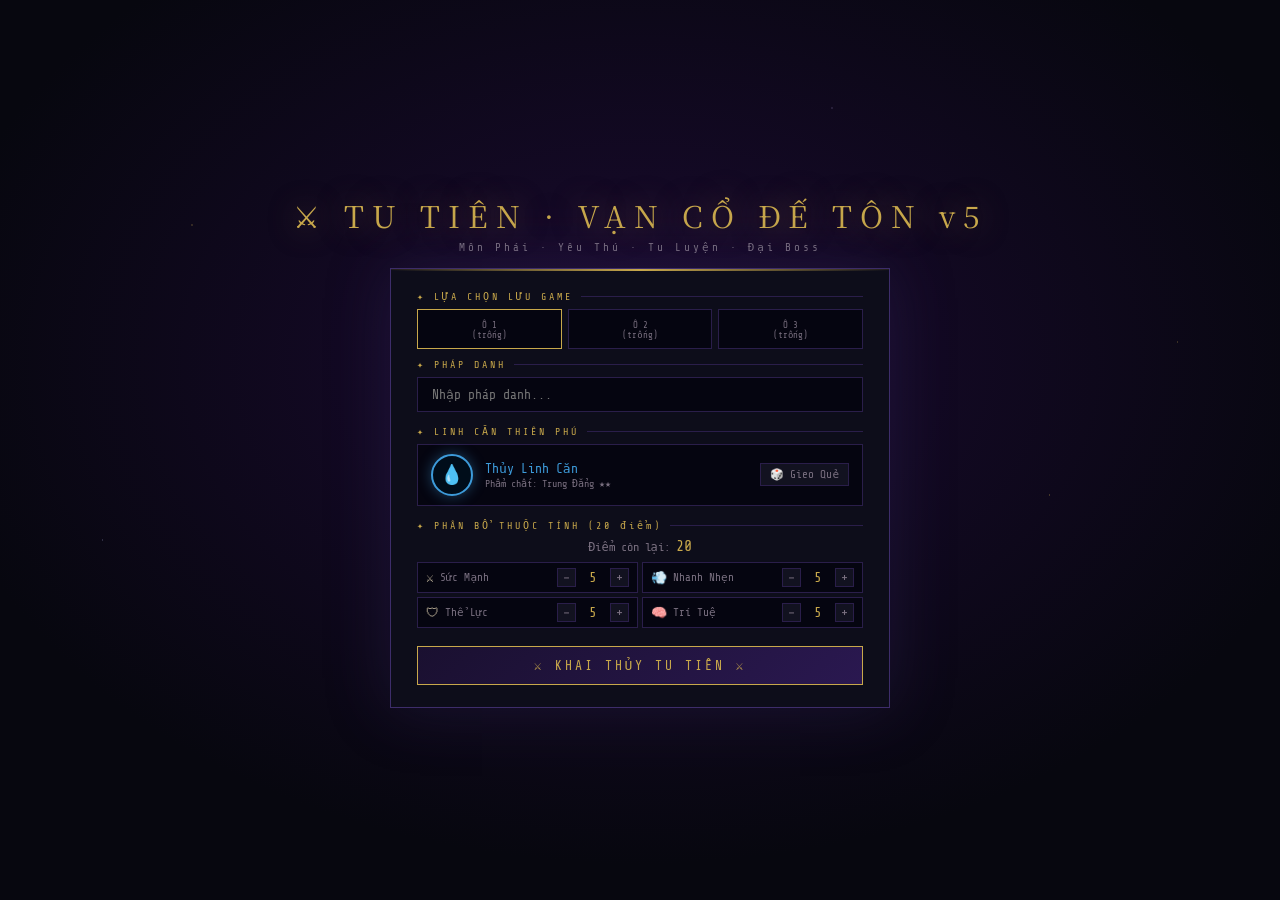
==== tu-tien-v5.html @ 5438e8f3 "base" ====
<!doctype html>
<html lang="vi">
  <head>
    <meta charset="UTF-8" />
    <meta name="viewport" content="width=device-width,initial-scale=1" />
    <title>Tu Tiên · Vạn Cổ Đế Tôn v5</title>
    <style>
      @import url("https://fonts.googleapis.com/css2?family=Noto+Serif+SC:wght@400;700&family=Share+Tech+Mono&display=swap");
      :root {
        --bg: #07070f;
        --panel: #0d0d1a;
        --panel2: #121220;
        --border: #2a1e4a;
        --border2: #3d2d6a;
        --gold: #c8a84b;
        --text: #c8bca0;
        --text2: #7a7080;
        --hp: #cc4444;
        --mp: #4466cc;
        --tu: #9944cc;
        --green: #44aa66;
        --red: #dd4444;
        --g0: #aaaaaa;
        --g1: #55cc55;
        --g2: #4499ff;
        --g3: #cc44ff;
        --g4: #ff8800;
        --g5: #ff3333;
      }
      * {
        margin: 0;
        padding: 0;
        box-sizing: border-box;
      }
      html,
      body {
        height: 100%;
        overflow: hidden;
      }
      body {
        background: var(--bg);
        color: var(--text);
        font-family: "Share Tech Mono", monospace;
        font-size: 12px;
        user-select: none;
      }

      /* ══ CREATE ═══════════════════════════════ */
      #screen-create {
        position: fixed;
        inset: 0;
        display: flex;
        flex-direction: column;
        align-items: center;
        justify-content: center;
        background: radial-gradient(
          ellipse 80% 80% at 50% 40%,
          #1a0a30 0%,
          #07070f 70%
        );
        z-index: 100;
      }
      .stars {
        position: absolute;
        inset: 0;
        pointer-events: none;
        background-image:
          radial-gradient(
            1px 1px at 15% 25%,
            rgba(200, 168, 75, 0.7) 0%,
            transparent 100%
          ),
          radial-gradient(
            1px 1px at 65% 12%,
            rgba(180, 160, 220, 0.5) 0%,
            transparent 100%
          ),
          radial-gradient(
            1px 1px at 82% 55%,
            rgba(200, 168, 75, 0.6) 0%,
            transparent 100%
          ),
          radial-gradient(
            1px 1px at 38% 78%,
            rgba(180, 160, 220, 0.4) 0%,
            transparent 100%
          ),
          radial-gradient(
            1px 1px at 92% 38%,
            rgba(200, 168, 75, 0.5) 0%,
            transparent 100%
          ),
          radial-gradient(
            1px 1px at 8% 60%,
            rgba(200, 200, 255, 0.4) 0%,
            transparent 100%
          );
      }
      .title-main {
        font-size: 30px;
        letter-spacing: 8px;
        color: var(--gold);
        font-family: "Noto Serif SC", serif;
        text-shadow: 0 0 30px rgba(200, 168, 75, 0.5);
        text-align: center;
        margin-bottom: 4px;
      }
      .title-sub {
        font-size: 11px;
        color: var(--text2);
        letter-spacing: 3px;
        text-align: center;
      }
      .card {
        background: var(--panel);
        border: 1px solid var(--border2);
        padding: 22px 26px;
        margin-top: 18px;
        box-shadow:
          0 0 60px rgba(61, 45, 106, 0.3),
          inset 0 1px 0 rgba(200, 168, 75, 0.1);
        position: relative;
      }
      .card::before {
        content: "";
        position: absolute;
        top: 0;
        left: 0;
        right: 0;
        height: 2px;
        background: linear-gradient(
          90deg,
          transparent,
          var(--gold),
          transparent
        );
      }
      .sec-title {
        font-size: 10px;
        letter-spacing: 3px;
        color: var(--gold);
        margin-bottom: 7px;
        display: flex;
        align-items: center;
        gap: 8px;
      }
      .sec-title::after {
        content: "";
        flex: 1;
        height: 1px;
        background: var(--border);
      }
      .field-group {
        margin-bottom: 14px;
      }
      .inp {
        width: 100%;
        background: #050510;
        border: 1px solid var(--border);
        color: var(--text);
        padding: 9px 14px;
        font-family: "Share Tech Mono", monospace;
        font-size: 13px;
        outline: none;
      }
      .inp:focus {
        border-color: var(--gold);
      }
      .spirit-box {
        display: flex;
        align-items: center;
        gap: 12px;
        background: #050510;
        border: 1px solid var(--border);
        padding: 9px 13px;
      }
      #spirit-orb {
        width: 42px;
        height: 42px;
        border-radius: 50%;
        display: flex;
        align-items: center;
        justify-content: center;
        font-size: 19px;
        border: 2px solid rgba(255, 255, 255, 0.2);
        flex-shrink: 0;
        transition: all 0.3s;
      }
      .spirit-info {
        flex: 1;
      }
      #spirit-name {
        font-size: 13px;
        color: var(--gold);
      }
      #spirit-grade {
        font-size: 10px;
        color: var(--text2);
        margin-top: 2px;
      }
      .reroll-btn {
        background: var(--panel2);
        border: 1px solid var(--border);
        color: var(--text2);
        font-family: inherit;
        font-size: 11px;
        padding: 4px 9px;
        cursor: pointer;
      }
      .reroll-btn:hover {
        border-color: var(--gold);
        color: var(--gold);
      }
      .pts-disp {
        text-align: center;
        font-size: 12px;
        color: var(--text2);
        margin-bottom: 7px;
      }
      .pts-disp em {
        color: var(--gold);
        font-size: 15px;
        font-style: normal;
      }
      .stat-grid2 {
        display: grid;
        grid-template-columns: 1fr 1fr;
        gap: 4px;
      }
      .stat-row {
        display: flex;
        align-items: center;
        gap: 6px;
        background: #050510;
        border: 1px solid var(--border);
        padding: 5px 8px;
      }
      .stat-icon {
        font-size: 13px;
      }
      .stat-lbl {
        flex: 1;
        font-size: 11px;
        color: var(--text2);
      }
      .adj-btn {
        width: 19px;
        height: 19px;
        background: var(--panel2);
        border: 1px solid var(--border);
        color: var(--text2);
        cursor: pointer;
        font-size: 13px;
        line-height: 17px;
        text-align: center;
      }
      .adj-btn:hover {
        border-color: var(--gold);
        color: var(--gold);
      }
      .stat-num {
        font-size: 14px;
        color: var(--gold);
        width: 22px;
        text-align: center;
      }
      .big-btn {
        width: 100%;
        padding: 11px;
        background: linear-gradient(135deg, #1a1030, #2a1850);
        border: 1px solid var(--gold);
        color: var(--gold);
        font-family: "Share Tech Mono", monospace;
        font-size: 13px;
        letter-spacing: 3px;
        cursor: pointer;
        margin-top: 4px;
      }
      .big-btn:hover {
        background: linear-gradient(135deg, #2a1850, #3a2860);
        box-shadow: 0 0 20px rgba(200, 168, 75, 0.3);
      }
      .save-slots {
        display: flex;
        gap: 6px;
        margin-bottom: 10px;
      }
      .save-slot {
        flex: 1;
        padding: 8px 4px;
        background: #050510;
        border: 1px solid var(--border);
        cursor: pointer;
        text-align: center;
        font-size: 10px;
      }
      .save-slot:hover {
        border-color: var(--border2);
      }
      .save-slot.has-save {
        border-color: #334433;
        color: var(--text);
      }
      .save-slot .ss-name {
        color: var(--gold);
        font-size: 11px;
      }
      .save-slot .ss-info {
        color: var(--text2);
        font-size: 9px;
        margin-top: 2px;
      }
      .load-btn {
        width: 100%;
        padding: 8px;
        background: var(--panel2);
        border: 1px solid var(--border2);
        color: var(--gold);
        font-family: "Share Tech Mono", monospace;
        font-size: 11px;
        cursor: pointer;
        margin-bottom: 8px;
      }
      .load-btn:hover {
        border-color: var(--gold);
      }

      /* ══ GAME LAYOUT ════════════════════════════════════ */
      #screen-game {
        display: none;
        width: 100vw;
        height: 100vh;
        grid-template-columns: 192px 1fr 196px;
        grid-template-rows: 1fr 50px 108px;
      }
      .gpanel {
        background: var(--panel);
        border: 1px solid var(--border);
        overflow: hidden;
        display: flex;
        flex-direction: column;
      }
      .phead {
        padding: 4px 9px;
        font-size: 10px;
        letter-spacing: 2px;
        color: var(--gold);
        border-bottom: 1px solid var(--border);
        background: linear-gradient(90deg, rgba(61, 45, 106, 0.5), transparent);
        flex-shrink: 0;
        display: flex;
        align-items: center;
        justify-content: space-between;
      }
      .phead-tabs {
        display: flex;
        gap: 0;
      }
      .ptab {
        font-size: 9px;
        padding: 2px 7px;
        cursor: pointer;
        color: var(--text2);
        border: 1px solid transparent;
      }
      .ptab.active {
        color: var(--gold);
        border-color: var(--border);
      }
      .pbody {
        padding: 6px 8px;
        overflow-y: auto;
        flex: 1;
      }
      .pbody::-webkit-scrollbar {
        width: 3px;
      }
      .pbody::-webkit-scrollbar-thumb {
        background: var(--border2);
      }
      #panel-left {
        grid-column: 1;
        grid-row: 1;
      }
      #canvas-area {
        grid-column: 2;
        grid-row: 1;
        position: relative;
        overflow: hidden;
        background: #0a0a0f;
      }
      #game-canvas {
        display: block;
        image-rendering: pixelated;
      }
      #panel-right {
        grid-column: 3;
        grid-row: 1;
      }
      #skill-bar {
        grid-column: 1/4;
        grid-row: 2;
        display: flex;
        align-items: center;
        gap: 5px;
        padding: 5px 10px;
        background: #0a0a16;
        border-top: 1px solid var(--border);
        border-bottom: 1px solid var(--border);
      }
      #panel-bottom {
        grid-column: 1/4;
        grid-row: 3;
        display: flex;
        background: var(--panel);
        border-top: 1px solid var(--border);
      }

      /* Left Panel tabs */
      .cname {
        font-size: 13px;
        color: var(--gold);
        letter-spacing: 1px;
        white-space: nowrap;
        overflow: hidden;
        text-overflow: ellipsis;
        text-align: center;
        padding: 4px 4px 2px;
      }
      .cspirit {
        font-size: 10px;
        margin-top: 1px;
        text-align: center;
      }
      .realm-box {
        background: #050510;
        border: 1px solid var(--border);
        text-align: center;
        padding: 5px 4px;
        margin-bottom: 4px;
      }
      .realm-box .rname {
        font-size: 14px;
        color: var(--gold);
      }
      .realm-box .rstage {
        font-size: 10px;
        color: var(--text2);
        margin-top: 1px;
      }
      .cp-box {
        text-align: center;
        font-size: 10px;
        color: #c06030;
        margin-bottom: 4px;
      }
      .cp-box .cpval {
        font-size: 16px;
        color: #ff8040;
      }
      .bar-group {
        margin-bottom: 4px;
      }
      .bar-lbl {
        display: flex;
        justify-content: space-between;
        font-size: 9px;
        margin-bottom: 2px;
      }
      .bar-track {
        height: 6px;
        background: #050510;
        border: 1px solid var(--border);
        overflow: hidden;
      }
      .bar-fill {
        height: 100%;
        transition: width 0.25s;
      }
      .bar-hp {
        background: linear-gradient(90deg, #801818, #cc4444);
      }
      .bar-mp {
        background: linear-gradient(90deg, #182080, #4466cc);
      }
      .bar-tu {
        background: linear-gradient(90deg, #401860, #9944cc);
      }
      .xu-line {
        text-align: center;
        font-size: 12px;
        color: var(--gold);
        padding: 3px;
        border: 1px solid var(--border);
        background: #050510;
        margin-top: 4px;
      }

      /* ── Pet display ── */
      .pet-box {
        background: #050510;
        border: 1px solid var(--border);
        padding: 7px 8px;
        margin-top: 6px;
      }
      .pet-box-empty {
        color: var(--text2);
        font-size: 10px;
        text-align: center;
        padding: 8px 0;
      }
      .pet-row {
        display: flex;
        align-items: center;
        gap: 8px;
      }
      .pet-em {
        font-size: 22px;
        filter: drop-shadow(0 0 5px currentColor);
      }
      .pet-info {
        flex: 1;
      }
      .pet-name {
        font-size: 11px;
        color: var(--gold);
      }
      .pet-lvl {
        font-size: 9px;
        color: var(--text2);
      }
      .pet-bar {
        height: 4px;
        background: #111;
        border: 1px solid var(--border);
        margin-top: 3px;
      }
      .pet-bar-fill {
        height: 100%;
        background: linear-gradient(90deg, #1a5a1a, #44aa44);
      }

      /* ── Meditation toggle ── */
      .meditate-btn {
        width: 100%;
        margin-top: 5px;
        padding: 5px;
        background: var(--panel2);
        border: 1px solid var(--border);
        color: var(--text2);
        font-family: inherit;
        font-size: 10px;
        cursor: pointer;
        text-align: center;
      }
      .meditate-btn.active {
        border-color: #aa50ee;
        color: #cc88ff;
        box-shadow: 0 0 8px rgba(170, 80, 238, 0.3);
      }
      .meditate-aura {
        position: absolute;
        inset: 0;
        pointer-events: none;
        border-radius: 50%;
        box-shadow: inset 0 0 30px rgba(170, 80, 238, 0.15);
        animation: auraPulse 2s ease-in-out infinite;
      }
      @keyframes auraPulse {
        0%,
        100% {
          opacity: 0.4;
        }
        50% {
          opacity: 1;
        }
      }

      /* Right panel */
      .stat-line {
        display: flex;
        justify-content: space-between;
        align-items: center;
        padding: 2px 0;
        border-bottom: 1px solid rgba(42, 30, 74, 0.4);
        font-size: 10px;
      }
      .stat-line .sv {
        color: var(--gold);
      }
      .stat-line .slbl {
        color: var(--text2);
      }
      .equip-grid {
        display: grid;
        grid-template-columns: repeat(3, 1fr);
        gap: 3px;
        margin-top: 3px;
      }
      .esl {
        background: #050510;
        border: 1px solid var(--border);
        height: 40px;
        display: flex;
        flex-direction: column;
        align-items: center;
        justify-content: center;
        font-size: 8px;
        color: var(--text2);
        cursor: pointer;
        text-align: center;
        line-height: 1.2;
        padding: 2px;
        position: relative;
        overflow: hidden;
      }
      .esl .eicon {
        font-size: 14px;
        line-height: 1;
        margin-bottom: 1px;
      }
      .esl .eslvl {
        position: absolute;
        bottom: 1px;
        right: 2px;
        font-size: 8px;
      }
      .esl:hover {
        border-color: var(--border2);
      }
      .esl.g0 {
        border-color: #555;
      }
      .esl.g1 {
        border-color: #2a662a;
      }
      .esl.g2 {
        border-color: #224488;
      }
      .esl.g3 {
        border-color: #662288;
      }
      .esl.g4 {
        border-color: #884400;
      }
      .esl.g5 {
        border-color: #882222;
      }

      /* ── Sect panel ── */
      .sect-box {
        background: #050510;
        border: 1px solid var(--border);
        padding: 7px 8px;
        margin-top: 6px;
      }
      .sect-name {
        font-size: 12px;
        color: var(--gold);
        margin-bottom: 2px;
      }
      .sect-rank {
        font-size: 9px;
        color: var(--text2);
      }
      .sect-no {
        color: var(--text2);
        font-size: 10px;
        text-align: center;
        padding: 6px 0;
      }
      .sect-btn {
        width: 100%;
        padding: 4px;
        background: var(--panel2);
        border: 1px solid var(--border);
        color: var(--text2);
        font-family: inherit;
        font-size: 10px;
        cursor: pointer;
        margin-top: 4px;
      }
      .sect-btn:hover {
        border-color: var(--gold);
        color: var(--gold);
      }

      /* ── Skill bar ── */
      .skill-label {
        font-size: 9px;
        color: var(--text2);
        letter-spacing: 1px;
        flex-shrink: 0;
      }
      .skill-slot {
        width: 40px;
        height: 40px;
        background: #050510;
        border: 1px solid var(--border);
        display: flex;
        flex-direction: column;
        align-items: center;
        justify-content: center;
        cursor: pointer;
        position: relative;
        overflow: hidden;
      }
      .skill-slot:hover {
        border-color: var(--border2);
      }
      .skill-slot.ready {
        border-color: #2a4a2a;
      }
      .skill-slot.active-sk {
        border-color: var(--gold);
        box-shadow: 0 0 8px rgba(200, 168, 75, 0.4);
      }
      .skill-slot .sk-em {
        font-size: 17px;
        line-height: 1;
      }
      .skill-slot .sk-key {
        position: absolute;
        top: 1px;
        left: 2px;
        font-size: 8px;
        color: var(--text2);
      }
      .skill-slot .sk-name {
        font-size: 7px;
        color: var(--text2);
        line-height: 1.2;
        text-align: center;
      }
      .skill-slot .sk-lvl {
        position: absolute;
        top: 1px;
        right: 2px;
        font-size: 8px;
        color: var(--gold);
      }
      .sk-cdlay {
        position: absolute;
        inset: 0;
        background: rgba(0, 0, 0, 0.72);
        display: none;
        align-items: center;
        justify-content: center;
        font-size: 11px;
        color: #ffaa44;
      }
      .skill-slot.on-cd .sk-cdlay {
        display: flex;
      }
      .sk-bar {
        position: absolute;
        bottom: 0;
        left: 0;
        height: 3px;
        background: var(--gold);
        transition: width 0.1s;
      }
      .skill-sep {
        width: 1px;
        height: 36px;
        background: var(--border);
        margin: 0 3px;
      }
      .qbtn {
        padding: 4px 9px;
        background: var(--panel2);
        border: 1px solid var(--border);
        color: var(--text2);
        font-family: inherit;
        font-size: 10px;
        cursor: pointer;
        white-space: nowrap;
      }
      .qbtn:hover {
        border-color: var(--border2);
        color: var(--text);
      }
      .qbtn.active {
        border-color: var(--green);
        color: #80ee80;
      }

      /* Bottom */
      #log-wrap {
        flex: 1;
        display: flex;
        flex-direction: column;
        border-right: 1px solid var(--border);
        min-width: 0;
      }
      #log-area {
        flex: 1;
        overflow-y: auto;
        padding: 3px 9px;
        font-size: 10px;
        line-height: 1.55;
      }
      #log-area::-webkit-scrollbar {
        width: 4px;
      }
      #log-area::-webkit-scrollbar-thumb {
        background: var(--border2);
      }
      .lc {
        color: var(--text2);
      }
      .lc-combat {
        color: #e07070;
      }
      .lc-loot {
        color: #c8a84b;
      }
      .lc-system {
        color: #7090e0;
      }
      .lc-level {
        color: #80e080;
      }
      .lc-skill {
        color: #cc88ff;
      }
      .lc-crit {
        color: #ffdd44;
      }
      .lc-sect {
        color: #c080ff;
      }
      .lc-pet {
        color: #80ffcc;
      }
      #inv-wrap {
        width: 256px;
        flex-shrink: 0;
        display: flex;
        flex-direction: column;
        border-right: 1px solid var(--border);
      }
      #inv-grid {
        flex: 1;
        display: grid;
        grid-template-columns: repeat(8, 1fr);
        gap: 2px;
        padding: 4px;
        align-content: start;
        overflow-y: auto;
      }
      .isl {
        background: #050510;
        border: 1px solid var(--border);
        height: 27px;
        display: flex;
        align-items: center;
        justify-content: center;
        font-size: 13px;
        cursor: pointer;
        position: relative;
      }
      .isl:hover {
        border-color: var(--border2);
      }
      .isl .icnt {
        position: absolute;
        bottom: 0;
        right: 1px;
        font-size: 8px;
        color: var(--gold);
        line-height: 1;
      }
      .isl .ilvl {
        position: absolute;
        top: 0;
        left: 1px;
        font-size: 8px;
        line-height: 1;
        color: #ff8800;
      }
      .isl.g0 {
        border-color: #444;
      }
      .isl.g1 {
        border-color: #2a662a;
      }
      .isl.g2 {
        border-color: #224488;
      }
      .isl.g3 {
        border-color: #662288;
      }
      .isl.g4 {
        border-color: #884400;
      }
      .isl.g5 {
        border-color: #882222;
      }
      #quest-wrap {
        width: 184px;
        flex-shrink: 0;
        display: flex;
        flex-direction: column;
      }
      #quest-list {
        flex: 1;
        overflow-y: auto;
        padding: 4px 5px;
      }
      .quest-item {
        background: #050510;
        border: 1px solid var(--border);
        padding: 4px 6px;
        margin-bottom: 4px;
      }
      .quest-name {
        font-size: 10px;
        color: var(--gold);
        margin-bottom: 1px;
      }
      .quest-desc {
        font-size: 9px;
        color: var(--text2);
        margin-bottom: 2px;
      }
      .quest-prog {
        height: 4px;
        background: #111;
        border: 1px solid var(--border);
      }
      .quest-bar {
        height: 100%;
        background: linear-gradient(90deg, #1a4a1a, #44aa44);
        transition: width 0.3s;
      }
      .quest-reward {
        font-size: 9px;
        color: #c8a84b;
        margin-top: 2px;
      }
      .quest-claim-btn {
        font-size: 9px;
        padding: 2px 6px;
        background: #1a3a1a;
        border: 1px solid #2a5a2a;
        color: #80ee80;
        cursor: pointer;
        margin-top: 2px;
      }
      .quest-claim-btn:hover {
        border-color: #44aa44;
      }
      .quest-done {
        background: rgba(40, 80, 40, 0.15);
      }

      /* ── Minimap ── */
      #minimap {
        position: absolute;
        bottom: 8px;
        right: 8px;
        border: 1px solid var(--border2);
        background: rgba(7, 7, 15, 0.85);
        pointer-events: none;
        z-index: 5;
      }
      #minimap canvas {
        display: block;
      }
      #minimap-label {
        text-align: center;
        font-size: 8px;
        color: var(--text2);
        padding: 2px 0;
        letter-spacing: 1px;
      }

      /* ── Map overlay ── */
      #map-name-overlay {
        position: absolute;
        top: 8px;
        left: 50%;
        transform: translateX(-50%);
        background: rgba(7, 7, 15, 0.85);
        border: 1px solid var(--border2);
        padding: 5px 18px;
        color: var(--gold);
        font-size: 12px;
        letter-spacing: 2px;
        pointer-events: none;
        opacity: 0;
        transition: opacity 0.5s;
        z-index: 10;
      }
      #map-name-overlay.show {
        opacity: 1;
      }

      /* ── Modals ── */
      .modal-overlay {
        display: none;
        position: fixed;
        inset: 0;
        background: rgba(0, 0, 0, 0.8);
        z-index: 200;
        align-items: center;
        justify-content: center;
      }
      .modal-overlay.open {
        display: flex;
      }
      .modal-box {
        background: var(--panel);
        border: 1px solid var(--border2);
        display: flex;
        flex-direction: column;
        max-height: 85vh;
        overflow: hidden;
        position: relative;
        min-width: 340px;
      }
      .modal-box::before {
        content: "";
        position: absolute;
        top: 0;
        left: 0;
        right: 0;
        height: 2px;
        background: linear-gradient(
          90deg,
          transparent,
          var(--gold),
          transparent
        );
      }
      .modal-header {
        padding: 8px 14px;
        border-bottom: 1px solid var(--border);
        display: flex;
        align-items: center;
        justify-content: space-between;
        background: linear-gradient(90deg, rgba(61, 45, 106, 0.4), transparent);
      }
      .modal-title {
        color: var(--gold);
        font-size: 13px;
        letter-spacing: 1px;
      }
      .modal-close {
        background: none;
        border: 1px solid var(--border);
        color: var(--text2);
        cursor: pointer;
        padding: 2px 8px;
        font-family: inherit;
        font-size: 12px;
      }
      .modal-close:hover {
        border-color: var(--red);
        color: var(--red);
      }
      .modal-body {
        padding: 12px 14px;
        overflow-y: auto;
        flex: 1;
      }
      .modal-body::-webkit-scrollbar {
        width: 3px;
      }
      .modal-body::-webkit-scrollbar-thumb {
        background: var(--border2);
      }
      .shop-cols {
        display: flex;
        height: 280px;
      }
      .shop-col {
        flex: 1;
        overflow-y: auto;
        padding: 7px;
      }
      .shop-col + .shop-col {
        border-left: 1px solid var(--border);
      }
      .shop-col::-webkit-scrollbar {
        width: 3px;
      }
      .shop-col-h {
        font-size: 10px;
        letter-spacing: 2px;
        color: var(--gold);
        margin-bottom: 6px;
      }
      .shop-item {
        display: flex;
        align-items: center;
        gap: 7px;
        padding: 5px 7px;
        border: 1px solid var(--border);
        margin-bottom: 4px;
        background: #050510;
      }
      .si-em {
        font-size: 16px;
        flex-shrink: 0;
      }
      .si-info {
        flex: 1;
      }
      .si-name {
        font-size: 11px;
      }
      .si-desc {
        font-size: 9px;
        color: var(--text2);
      }
      .si-price {
        font-size: 11px;
        color: var(--gold);
        white-space: nowrap;
      }
      .mini-btn {
        background: var(--panel2);
        border: 1px solid var(--border);
        color: var(--text2);
        cursor: pointer;
        font-family: inherit;
        font-size: 10px;
        padding: 2px 7px;
        white-space: nowrap;
      }
      .mini-btn:hover {
        border-color: var(--green);
        color: var(--green);
      }
      .mini-btn.sell:hover {
        border-color: var(--gold);
        color: var(--gold);
      }

      /* Sect modal */
      .sect-member-row {
        display: flex;
        justify-content: space-between;
        padding: 4px 0;
        border-bottom: 1px solid rgba(42, 30, 74, 0.3);
        font-size: 10px;
      }
      .sect-member-row .sm-name {
        color: var(--text);
      }
      .sect-member-row .sm-realm {
        color: var(--gold);
      }
      .sect-info-line {
        font-size: 11px;
        color: var(--text2);
        margin-bottom: 6px;
        line-height: 1.7;
      }
      .sect-info-line em {
        color: var(--gold);
      }
      .sect-buff-row {
        display: flex;
        align-items: center;
        gap: 6px;
        padding: 4px 0;
        border-bottom: 1px solid rgba(42, 30, 74, 0.3);
        font-size: 10px;
      }
      .sect-buff-active {
        color: #80ffcc;
      }

      /* Pet modal */
      .pet-card {
        background: #050510;
        border: 1px solid var(--border2);
        padding: 10px;
        margin-bottom: 10px;
        display: flex;
        align-items: center;
        gap: 12px;
        cursor: pointer;
      }
      .pet-card:hover {
        border-color: var(--border2);
      }
      .pet-card.owned {
        border-color: #334433;
      }
      .pet-card .pc-em {
        font-size: 28px;
      }
      .pet-card .pc-info {
        flex: 1;
      }
      .pet-card .pc-name {
        font-size: 12px;
        color: var(--gold);
      }
      .pet-card .pc-desc {
        font-size: 9px;
        color: var(--text2);
        margin-top: 2px;
      }
      .pet-card .pc-stat {
        font-size: 10px;
        color: #80e0cc;
        margin-top: 3px;
      }
      .pet-skill-tag {
        display: inline-block;
        background: #1a1a30;
        border: 1px solid var(--border);
        padding: 1px 6px;
        font-size: 9px;
        margin-top: 3px;
        color: #cc88ff;
      }

      /* Skill upgrade modal */
      .skill-up-card {
        background: #050510;
        border: 1px solid var(--border);
        padding: 8px;
        margin-bottom: 6px;
      }
      .skill-up-name {
        font-size: 12px;
        color: var(--gold);
        margin-bottom: 3px;
      }
      .skill-up-stat {
        font-size: 10px;
        color: var(--text2);
        line-height: 1.7;
      }
      .skill-up-stat em {
        color: var(--gold);
      }
      .skill-lv-bar {
        display: flex;
        gap: 2px;
        margin: 4px 0;
      }
      .skill-lv-pip {
        width: 14px;
        height: 6px;
        background: #111;
        border: 1px solid var(--border);
      }
      .skill-lv-pip.filled {
        background: linear-gradient(90deg, #2a1060, #9944cc);
      }
      .skill-up-cost {
        font-size: 10px;
        color: var(--text2);
        margin-top: 3px;
      }

      /* Item detail */
      .item-detail-box {
        display: grid;
        grid-template-columns: 56px 1fr;
        gap: 10px;
        margin-bottom: 10px;
      }
      .item-big-em {
        width: 56px;
        height: 56px;
        background: #050510;
        border: 2px solid var(--border2);
        display: flex;
        align-items: center;
        justify-content: center;
        font-size: 28px;
      }
      .detail-actions {
        display: flex;
        gap: 5px;
        flex-wrap: wrap;
      }
      .detail-btn {
        padding: 5px 11px;
        background: var(--panel2);
        border: 1px solid var(--border);
        color: var(--text2);
        cursor: pointer;
        font-family: inherit;
        font-size: 11px;
      }
      .detail-btn:hover {
        border-color: var(--gold);
        color: var(--gold);
      }
      .detail-btn.primary {
        border-color: var(--gold);
        color: var(--gold);
      }
      .detail-btn.danger:hover {
        border-color: var(--red);
        color: var(--red);
      }

      /* Forge */
      .forge-cost {
        font-size: 11px;
        color: var(--text2);
        margin-bottom: 10px;
        line-height: 1.8;
      }
      .forge-cost em {
        color: var(--gold);
      }
      .enhance-grid {
        display: flex;
        gap: 3px;
        flex-wrap: wrap;
        margin-bottom: 8px;
      }
      .enhance-lvl {
        width: 24px;
        height: 24px;
        background: #050510;
        border: 1px solid var(--border);
        font-size: 9px;
        display: flex;
        align-items: center;
        justify-content: center;
        color: var(--text2);
      }
      .enhance-lvl.done {
        border-color: var(--gold);
        color: var(--gold);
      }
      .enhance-lvl.current {
        border-color: #ff8800;
        color: #ff8800;
      }

      /* Tooltip */
      #tip {
        position: fixed;
        background: var(--panel2);
        border: 1px solid var(--border2);
        padding: 7px 11px;
        font-size: 11px;
        pointer-events: none;
        z-index: 999;
        display: none;
        max-width: 195px;
        line-height: 1.7;
      }
      #tip .tip-name {
        font-size: 12px;
        margin-bottom: 3px;
      }
      #tip .tip-type {
        font-size: 10px;
        color: var(--text2);
      }
      #tip .tip-stat {
        color: var(--gold);
      }
      #tip .tip-bonus {
        color: #80e0ff;
      }

      /* Damage floats */
      .dmg-float {
        position: fixed;
        pointer-events: none;
        font-weight: bold;
        animation: floatUp 0.9s ease-out forwards;
        z-index: 60;
        text-shadow: 0 1px 3px #000;
      }
      .crit {
        font-size: 16px;
      }
      .normal {
        font-size: 13px;
      }
      .heal {
        font-size: 13px;
        color: #44ee44;
      }
      .skill-dmg {
        font-size: 14px;
        color: #cc88ff;
      }
      .pet-dmg {
        font-size: 12px;
        color: #44ffcc;
      }
      @keyframes floatUp {
        0% {
          transform: translateY(0);
          opacity: 1;
        }
        100% {
          transform: translateY(-46px);
          opacity: 0;
        }
      }
      .cast-ring {
        position: absolute;
        border-radius: 50%;
        border: 2px solid;
        pointer-events: none;
        animation: castRing 0.5s ease-out forwards;
      }
      @keyframes castRing {
        0% {
          transform: scale(0.2);
          opacity: 1;
        }
        100% {
          transform: scale(2.5);
          opacity: 0;
        }
      }

      /* Elite boss glow */
      .boss-health {
        background: linear-gradient(
          90deg,
          #440000,
          #cc0000,
          #ff4400
        ) !important;
      }

      /* Save/Load toast */
      #save-toast {
        position: fixed;
        top: 50px;
        left: 50%;
        transform: translateX(-50%);
        background: rgba(13, 13, 26, 0.95);
        border: 1px solid var(--border2);
        padding: 6px 18px;
        font-size: 11px;
        color: var(--gold);
        z-index: 999;
        pointer-events: none;
        opacity: 0;
        transition: opacity 0.3s;
      }
      #save-toast.show {
        opacity: 1;
      }
    </style>
  </head>
  <body>
    <!-- ══════════════ CREATE ══════════════ -->
    <div id="screen-create">
      <div class="stars"></div>
      <div class="title-main">⚔ TU TIÊN · VẠN CỔ ĐẾ TÔN v5</div>
      <div class="title-sub">Môn Phái · Yêu Thú · Tu Luyện · Đại Boss</div>

      <!-- Save slots -->
      <div class="card" style="width: 500px; margin-top: 14px">
        <div class="sec-title">✦ LỰA CHỌN LƯU GAME</div>
        <div class="save-slots" id="save-slots"></div>
        <div class="field-group">
          <div class="sec-title">✦ PHÁP DANH</div>
          <input
            class="inp"
            id="inp-name"
            placeholder="Nhập pháp danh..."
            maxlength="16"
          />
        </div>
        <div class="field-group">
          <div class="sec-title">✦ LINH CĂN THIÊN PHÚ</div>
          <div class="spirit-box">
            <div id="spirit-orb">❓</div>
            <div class="spirit-info">
              <div id="spirit-name" style="font-size: 13px; color: var(--gold)">
                Chưa xác định
              </div>
              <div
                id="spirit-grade"
                style="font-size: 10px; color: var(--text2); margin-top: 2px"
              >
                Bấm Gieo Quẻ
              </div>
            </div>
            <button class="reroll-btn" onclick="rollRoot()">🎲 Gieo Quẻ</button>
          </div>
        </div>
        <div class="field-group">
          <div class="sec-title">✦ PHÂN BỔ THUỘC TÍNH (20 điểm)</div>
          <div class="pts-disp">Điểm còn lại: <em id="pts-left">20</em></div>
          <div class="stat-grid2">
            <div class="stat-row">
              <span class="stat-icon">⚔</span
              ><span class="stat-lbl">Sức Mạnh</span>
              <div class="adj-btn" onclick="adj('str', -1)">−</div>
              <span class="stat-num" id="cs-str">5</span>
              <div class="adj-btn" onclick="adj('str', 1)">+</div>
            </div>
            <div class="stat-row">
              <span class="stat-icon">💨</span
              ><span class="stat-lbl">Nhanh Nhẹn</span>
              <div class="adj-btn" onclick="adj('agi', -1)">−</div>
              <span class="stat-num" id="cs-agi">5</span>
              <div class="adj-btn" onclick="adj('agi', 1)">+</div>
            </div>
            <div class="stat-row">
              <span class="stat-icon">🛡</span
              ><span class="stat-lbl">Thể Lực</span>
              <div class="adj-btn" onclick="adj('vit', -1)">−</div>
              <span class="stat-num" id="cs-vit">5</span>
              <div class="adj-btn" onclick="adj('vit', 1)">+</div>
            </div>
            <div class="stat-row">
              <span class="stat-icon">🧠</span
              ><span class="stat-lbl">Trí Tuệ</span>
              <div class="adj-btn" onclick="adj('int', -1)">−</div>
              <span class="stat-num" id="cs-int">5</span>
              <div class="adj-btn" onclick="adj('int', 1)">+</div>
            </div>
          </div>
        </div>
        <button class="big-btn" onclick="startGame()">
          ⚔ KHAI THỦY TU TIÊN ⚔
        </button>
      </div>
    </div>

    <!-- ══════════════ GAME ══════════════ -->
    <div id="screen-game">
      <!-- LEFT PANEL: Character + Pet + Sect -->
      <div class="gpanel" id="panel-left">
        <div class="phead">
          <span>✦ NHÂN VẬT</span>
          <div class="phead-tabs">
            <div
              class="ptab active"
              id="ltab-char"
              onclick="switchLTab('char')"
            >
              NHÂN VẬT
            </div>
            <div class="ptab" id="ltab-pet" onclick="switchLTab('pet')">
              YÊU THÚ
            </div>
            <div class="ptab" id="ltab-sect" onclick="switchLTab('sect')">
              MÔN PHÁI
            </div>
          </div>
        </div>
        <!-- Char tab -->
        <div class="pbody" id="ltab-char-body">
          <div class="cname" id="ui-name">—</div>
          <div class="cspirit" id="ui-spirit-tag">—</div>
          <div class="realm-box">
            <div class="rname" id="ui-realm">Luyện Thể</div>
            <div class="rstage" id="ui-stage">Tầng 1</div>
          </div>
          <div class="cp-box">
            CHIẾN LỰC<br /><span class="cpval" id="ui-cp">0</span>
          </div>
          <div class="bar-group">
            <div class="bar-lbl">
              <span style="color: #cc4444">❤ HP</span><span id="ui-hp">—</span>
            </div>
            <div class="bar-track">
              <div class="bar-fill bar-hp" id="b-hp" style="width: 100%"></div>
            </div>
          </div>
          <div class="bar-group">
            <div class="bar-lbl">
              <span style="color: #4466cc">✦ MP</span><span id="ui-mp">—</span>
            </div>
            <div class="bar-track">
              <div class="bar-fill bar-mp" id="b-mp" style="width: 100%"></div>
            </div>
          </div>
          <div class="bar-group">
            <div class="bar-lbl">
              <span style="color: #9944cc">☯ Tu Vi</span
              ><span id="ui-tu">—</span>
            </div>
            <div class="bar-track">
              <div class="bar-fill bar-tu" id="b-tu" style="width: 0%"></div>
            </div>
          </div>
          <div class="xu-line">💰 <span id="ui-xu">0</span> Xu</div>
          <button
            class="meditate-btn"
            id="meditate-btn"
            onclick="toggleMeditate()"
          >
            🧘 Tu Luyện Thụ Động [M]
          </button>
        </div>
        <!-- Pet tab -->
        <div class="pbody" id="ltab-pet-body" style="display: none">
          <div id="pet-display">
            <div class="pet-box">
              <div class="pet-box-empty" id="pet-empty-msg">
                Chưa có Yêu Thú. Dùng Yêu Đan để triệu hoán.
              </div>
              <div id="pet-active-display" style="display: none"></div>
            </div>
          </div>
          <div style="margin-top: 8px">
            <div class="sec-title" style="font-size: 9px; margin-bottom: 4px">
              ✦ YÊU ĐAN TRONG TÚI
            </div>
            <div id="pet-dan-list" style="font-size: 10px; color: var(--text2)">
              Chưa có Yêu Đan
            </div>
          </div>
          <button class="sect-btn" onclick="openPetModal()">
            📖 Thư Viện Yêu Thú
          </button>
        </div>
        <!-- Sect tab -->
        <div class="pbody" id="ltab-sect-body" style="display: none">
          <div id="sect-display">
            <div class="sect-box">
              <div id="sect-info-display"></div>
            </div>
          </div>
          <button class="sect-btn" onclick="openSectModal()">
            ⚔ Quản Lý Môn Phái
          </button>
        </div>
      </div>

      <!-- CANVAS -->
      <div id="canvas-area">
        <canvas id="game-canvas"></canvas>
        <div id="map-name-overlay"></div>
        <div id="minimap">
          <canvas id="minimap-canvas" width="110" height="80"></canvas>
          <div id="minimap-label">—</div>
        </div>
      </div>

      <!-- RIGHT PANEL: Stats + Equip + Skill levels -->
      <div class="gpanel" id="panel-right">
        <div class="phead">
          <span>✦ THUỘC TÍNH</span>
          <div class="phead-tabs">
            <div
              class="ptab active"
              id="rtab-stat"
              onclick="switchRTab('stat')"
            >
              CHỈ SỐ
            </div>
            <div class="ptab" id="rtab-equip" onclick="switchRTab('equip')">
              TRANG BỊ
            </div>
          </div>
        </div>
        <div class="pbody" id="rtab-stat-body">
          <div class="stat-line">
            <span class="slbl">⚔ STR</span><span class="sv" id="r-str">—</span>
          </div>
          <div class="stat-line">
            <span class="slbl">💨 AGI</span><span class="sv" id="r-agi">—</span>
          </div>
          <div class="stat-line">
            <span class="slbl">🛡 VIT</span><span class="sv" id="r-vit">—</span>
          </div>
          <div class="stat-line">
            <span class="slbl">🧠 INT</span><span class="sv" id="r-int">—</span>
          </div>
          <div class="stat-line">
            <span class="slbl">⚡ VL ATK</span
            ><span class="sv" id="r-patk">—</span>
          </div>
          <div class="stat-line">
            <span class="slbl">🔮 PH ATK</span
            ><span class="sv" id="r-matk">—</span>
          </div>
          <div class="stat-line">
            <span class="slbl">🛡 Phòng Thủ</span
            ><span class="sv" id="r-def">—</span>
          </div>
          <div class="stat-line">
            <span class="slbl">💨 Tốc Độ</span
            ><span class="sv" id="r-spd">—</span>
          </div>
          <div class="stat-line">
            <span class="slbl">💥 Bạo Kích</span
            ><span class="sv" id="r-crit">—</span>
          </div>
          <div class="stat-line">
            <span class="slbl">📿 Pet Buff</span
            ><span class="sv" id="r-pet">—</span>
          </div>
          <div class="stat-line">
            <span class="slbl">⚔ Sect Buff</span
            ><span class="sv" id="r-sect">—</span>
          </div>
          <div style="margin-top: 8px">
            <div class="sec-title" style="font-size: 9px; margin-bottom: 4px">
              ✦ KỸNĂNG (click nâng cấp)
            </div>
            <div id="skill-lvl-list"></div>
          </div>
        </div>
        <div class="pbody" id="rtab-equip-body" style="display: none">
          <div class="sec-title" style="font-size: 9px; margin-bottom: 4px">
            ✦ TRANG BỊ (click → rèn)
          </div>
          <div class="equip-grid" id="equip-grid"></div>
          <div style="margin-top: 8px; font-size: 9px; color: var(--text2)">
            Double-click túi đồ để trang bị<br />
            Click slot đã có đồ → Cường Hóa
          </div>
        </div>
      </div>

      <!-- SKILL BAR -->
      <div id="skill-bar">
        <span class="skill-label">KỸ NĂNG</span>
        <div id="skill-slots"></div>
        <div class="skill-sep"></div>
        <button class="qbtn" onclick="Cultivation.absorbStone()">
          🔮 Hấp Thu [A]
        </button>
        <button class="qbtn" onclick="Cultivation.tryBreakthrough()">
          ⬆ Phá Cảnh [B]
        </button>
        <button class="qbtn" id="btn-auto" onclick="toggleAuto()">
          ⚔ Tự Động [Z]
        </button>
        <button class="qbtn" onclick="saveGame()">💾 Lưu [S]</button>
        <div
          style="
            margin-left: auto;
            font-size: 9px;
            color: var(--text2);
            line-height: 1.65;
          "
        >
          WASD Di chuyển · Space Đánh · F Tương tác · M Tu luyện<br />
          1-4 Kỹ năng · A Hấp thu · B Phá cảnh · Z Tự động · S Lưu
        </div>
      </div>

      <!-- BOTTOM: Log + Inv + Quests -->
      <div id="panel-bottom">
        <div id="log-wrap">
          <div class="phead">✦ NHẬT KÝ</div>
          <div id="log-area"></div>
        </div>
        <div id="inv-wrap">
          <div class="phead" id="inv-head">✦ TÚI ĐỒ (0/48)</div>
          <div id="inv-grid"></div>
        </div>
        <div id="quest-wrap">
          <div class="phead">✦ NHIỆM VỤ NGÀY</div>
          <div id="quest-list"></div>
        </div>
      </div>
    </div>

    <!-- MODALS -->
    <div class="modal-overlay" id="shop-modal">
      <div class="modal-box" style="width: 540px">
        <div class="modal-header">
          <span class="modal-title" id="shop-title">🏪 Cửa Hàng</span>
          <span style="font-size: 11px; color: var(--text2)"
            >💰 <em id="shop-xu" style="color: var(--gold)">0</em> xu</span
          >
          <button class="modal-close" onclick="closeModal('shop-modal')">
            ✕
          </button>
        </div>
        <div class="shop-cols">
          <div class="shop-col" id="shop-buy"></div>
          <div class="shop-col" id="shop-sell"></div>
        </div>
      </div>
    </div>

    <div class="modal-overlay" id="dialog-modal">
      <div class="modal-box" style="width: 390px">
        <div class="modal-header">
          <span class="modal-title" id="dialog-npc">NPC</span>
          <button class="modal-close" onclick="closeModal('dialog-modal')">
            ✕
          </button>
        </div>
        <div
          class="modal-body"
          id="dialog-body"
          style="font-size: 12px; line-height: 1.9"
        ></div>
        <div style="padding: 7px 14px; border-top: 1px solid var(--border)">
          <button class="mini-btn" onclick="closeModal('dialog-modal')">
            Đóng [Esc]
          </button>
        </div>
      </div>
    </div>

    <div class="modal-overlay" id="item-modal">
      <div class="modal-box" style="width: 330px">
        <div class="modal-header">
          <span class="modal-title" id="item-modal-title">Vật Phẩm</span>
          <button class="modal-close" onclick="closeModal('item-modal')">
            ✕
          </button>
        </div>
        <div class="modal-body" id="item-modal-body"></div>
      </div>
    </div>

    <div class="modal-overlay" id="forge-modal">
      <div class="modal-box" style="width: 350px">
        <div class="modal-header">
          <span class="modal-title">⚒ Rèn Luyện Trang Bị</span>
          <button class="modal-close" onclick="closeModal('forge-modal')">
            ✕
          </button>
        </div>
        <div class="modal-body" id="forge-modal-body"></div>
      </div>
    </div>

    <div class="modal-overlay" id="sect-modal">
      <div class="modal-box" style="width: 460px">
        <div class="modal-header">
          <span class="modal-title">⚔ HỆ THỐNG MÔN PHÁI</span>
          <button class="modal-close" onclick="closeModal('sect-modal')">
            ✕
          </button>
        </div>
        <div class="modal-body" id="sect-modal-body"></div>
      </div>
    </div>

    <div class="modal-overlay" id="pet-modal">
      <div class="modal-box" style="width: 440px">
        <div class="modal-header">
          <span class="modal-title">🐉 YÊU THÚ CÁC LOẠI</span>
          <button class="modal-close" onclick="closeModal('pet-modal')">
            ✕
          </button>
        </div>
        <div class="modal-body" id="pet-modal-body"></div>
      </div>
    </div>

    <div class="modal-overlay" id="skill-modal">
      <div class="modal-box" style="width: 400px">
        <div class="modal-header">
          <span class="modal-title" id="skill-modal-title"
            >✦ NÂNG CẤP KỸ NĂNG</span
          >
          <button class="modal-close" onclick="closeModal('skill-modal')">
            ✕
          </button>
        </div>
        <div class="modal-body" id="skill-modal-body"></div>
      </div>
    </div>

    <div id="tip">
      <div class="tip-name" id="tip-name"></div>
      <div class="tip-type" id="tip-type"></div>
      <div id="tip-body"></div>
    </div>

    <div id="save-toast">💾 Đã lưu</div>

    <script>
      "use strict";
      // ══════════════════════════════════════════════════════
      // §0 · SAVE / LOAD
      // ══════════════════════════════════════════════════════
      const SAVE_SLOTS = 3;
      const SAVE_KEY = "tu_tien_v5_save_";

      const SaveLoad = {
        save(slot) {
          if (!S.player) return;
          const data = {
            player: { ...S.player, px: undefined, py: undefined },
            inventory: S.inventory,
            equipped: S.equipped,
            skillLevels: S.skillLevels,
            pet: S.pet,
            sect: S.sect,
            quests: S.quests,
            mapId: S.mapId,
            ts: Date.now(),
          };
          localStorage.setItem(SAVE_KEY + slot, JSON.stringify(data));
          buildSaveSlots();
          showToast("💾 Đã lưu vào ô " + (slot + 1));
        },

        load(slot) {
          const raw = localStorage.getItem(SAVE_KEY + slot);
          if (!raw) return false;
          try {
            const d = JSON.parse(raw);
            S.player = d.player;
            S.player.px = S.player.x * CFG.TS + CFG.TS / 2;
            S.player.py = S.player.y * CFG.TS + CFG.TS / 2;
            S.inventory = d.inventory || [];
            S.equipped = d.equipped || {};
            S.skillLevels = d.skillLevels || [0, 0, 0, 0];
            S.pet = d.pet || null;
            S.sect = d.sect || null;
            S.quests = d.quests || [];
            return d.mapId || "wilderness";
          } catch {
            return false;
          }
        },

        hasSave(slot) {
          return !!localStorage.getItem(SAVE_KEY + slot);
        },

        getSaveInfo(slot) {
          const raw = localStorage.getItem(SAVE_KEY + slot);
          if (!raw) return null;
          try {
            const d = JSON.parse(raw);
            const p = d.player;
            const ago = Math.floor((Date.now() - d.ts) / 60000);
            return {
              name: p.name,
              realm: CFG.REALMS[Math.min(p.realm, CFG.REALMS.length - 1)],
              stage: p.stage,
              ago:
                ago < 60
                  ? ago + " phút trước"
                  : Math.floor(ago / 60) + " giờ trước",
            };
          } catch {
            return null;
          }
        },

        delete(slot) {
          localStorage.removeItem(SAVE_KEY + slot);
          buildSaveSlots();
        },
      };

      let selectedSlot = 0;

      function buildSaveSlots() {
        const el = document.getElementById("save-slots");
        el.innerHTML = "";
        for (let i = 0; i < SAVE_SLOTS; i++) {
          const info = SaveLoad.getSaveInfo(i);
          const d = document.createElement("div");
          d.className =
            "save-slot" +
            (info ? " has-save" : "") +
            (selectedSlot === i ? " active" : "");
          d.style.borderColor = selectedSlot === i ? "var(--gold)" : "";
          if (info) {
            d.innerHTML = `<div class="ss-name">${info.name}</div><div class="ss-info">${info.realm} T${info.stage}</div><div class="ss-info">${info.ago}</div>`;
          } else {
            d.innerHTML = `<div class="ss-info" style="color:var(--text2)">Ô ${i + 1}<br>(trống)</div>`;
          }
          d.onclick = () => {
            selectedSlot = i;
            buildSaveSlots();
          };
          el.appendChild(d);
        }
        // Load button if slot has save
        const lbEl = document.getElementById("load-btn-wrap");
        if (lbEl) {
          if (SaveLoad.hasSave(selectedSlot)) {
            lbEl.innerHTML = `<button class="load-btn" onclick="loadAndStart()">📂 Tải Game từ Ô ${selectedSlot + 1}</button>`;
          } else {
            lbEl.innerHTML = "";
          }
        }
      }

      function loadAndStart() {
        const mapId = SaveLoad.load(selectedSlot);
        if (!mapId) {
          alert("Không thể tải!");
          return;
        }
        enterGame(mapId, S.player.x, S.player.y, true);
      }

      function saveGame() {
        SaveLoad.save(selectedSlot);
      }

      function showToast(msg) {
        const t = document.getElementById("save-toast");
        t.textContent = msg;
        t.classList.add("show");
        setTimeout(() => t.classList.remove("show"), 1800);
      }

      // Auto-save every 60 seconds
      let autoSaveTimer = 0;

      // ══════════════════════════════════════════════════════
      // §1 · CONFIG
      // ══════════════════════════════════════════════════════
      const CFG = {
        TS: 32,
        INV_MAX: 48,
        ATK_CD: 38,  // thoi gian danh
        REGEN_HP: 0.0006, // hồi máu
        REGEN_MP: 0.0009, // hồi mana
        MON_AGGRO: 4.2,
        MON_LEASH: 12,
        MON_RESPAWN: 400, // time monster hoi sinh
        CRIT_BASE: 0.05, // ty le crit
        CRIT_MULT: 1.8, // dame crit
        MEDITATE_TU: 0.05, // tu vi per frame during meditation
        SKILL_UP_BASE_COST: 2000, // xu per skill level
        SKILL_MAX_LV: 5,

        REALMS: [
          "Luyện Thể Cảnh",
          "Khí Động Cảnh",
          "Ly Hợp Cảnh",
          "Chân Nguyên Cảnh",
          "Thần Du Cảnh",
          "Siêu Phàm Cảnh",
          "Nhập Thánh Cảnh",
          "Thánh Vương Cảnh",
          "Phản Hư Cảnh",
          "Hư Vương Cảnh",
          "Đạo Nguyên Cảnh",
          "Đế Tôn Cảnh",
        ],
        ROOTS: [
          { name: "Kim", emoji: "⚙", color: "#DAA520", bg: "#1a1200" },
          { name: "Mộc", emoji: "🌿", color: "#3db84a", bg: "#0a1200" },
          { name: "Thủy", emoji: "💧", color: "#3d9bda", bg: "#000d1a" },
          { name: "Hỏa", emoji: "🔥", color: "#e05520", bg: "#1a0800" },
          { name: "Thổ", emoji: "🪨", color: "#b88a3a", bg: "#120a00" },
          { name: "Phong", emoji: "💨", color: "#8ad4b8", bg: "#001a10" },
          { name: "Lôi", emoji: "⚡", color: "#aa50ee", bg: "#100018" },
          { name: "Hắc", emoji: "🌑", color: "#8888aa", bg: "#020205" },
          { name: "Quang", emoji: "✨", color: "#eeee60", bg: "#181800" },
        ],
        GRADE_NAMES: ["Hạ Đẳng", "Trung Đẳng", "Thượng Đẳng"],
        GRADE_MULT: [1.4, 1.0, 0.68],
        EQ_GRADES: [
          { name: "", color: "var(--g0)", short: "Trắng" },
          { name: "Bảo Khí", color: "var(--g1)", short: "Xanh Lá" },
          { name: "Linh Khí", color: "var(--g2)", short: "Xanh" },
          { name: "Thánh Khí", color: "var(--g3)", short: "Tím" },
          { name: "Thần Khí", color: "var(--g4)", short: "Cam" },
          { name: "Đế Khí", color: "var(--g5)", short: "Đỏ" },
        ],
        EQ_SLOTS: [
          { id: "weapon", label: "Vũ Khí", icon: "⚔", statKey: "patk" },
          { id: "helm", label: "Mũ", icon: "🪖", statKey: "def" },
          { id: "armor", label: "Giáp", icon: "🥋", statKey: "def" },
          { id: "pants", label: "Quần", icon: "👖", statKey: "def" },
          { id: "boots", label: "Giày", icon: "👟", statKey: "spd" },
          { id: "ring", label: "Nhẫn", icon: "💍", statKey: "matk" },
          { id: "neck", label: "Vòng", icon: "📿", statKey: "hp" },
          { id: "belt", label: "Đai", icon: "🔗", statKey: "def" },
          { id: "gem", label: "Linh Thạch", icon: "💎", statKey: "matk" },
        ],
        EQ_BASE: [
          {
            patk: [3, 8],
            def: [2, 5],
            hp: [15, 30],
            matk: [2, 6],
            spd: [1, 2],
          },
          {
            patk: [8, 18],
            def: [5, 12],
            hp: [30, 60],
            matk: [6, 14],
            spd: [2, 4],
          },
          {
            patk: [18, 38],
            def: [12, 24],
            hp: [60, 110],
            matk: [14, 28],
            spd: [3, 6],
          },
          {
            patk: [38, 75],
            def: [24, 48],
            hp: [110, 200],
            matk: [28, 55],
            spd: [5, 9],
          },
          {
            patk: [75, 140],
            def: [48, 90],
            hp: [200, 350],
            matk: [55, 100],
            spd: [8, 14],
          },
          {
            patk: [140, 250],
            def: [90, 160],
            hp: [350, 600],
            matk: [100, 180],
            spd: [12, 20],
          },
        ],

        ITEMS: {
          slo: {
            id: "slo",
            name: "Hạ Phẩm Linh Thạch",
            emoji: "💠",
            type: "stone",
            tuVal: 70,
            sell: 40,
            buyPrice: 150,
            desc: "Hấp thu → tu vi +70",
          },
          smi: {
            id: "smi",
            name: "Trung Phẩm Linh Thạch",
            emoji: "🔷",
            type: "stone",
            tuVal: 200,
            sell: 120,
            buyPrice: 350,
            desc: "Hấp thu → tu vi +200",
          },
          shi: {
            id: "shi",
            name: "Thượng Phẩm Linh Thạch ",
            emoji: "💎",
            type: "stone",
            tuVal: 500,
            sell: 200,
            buyPrice: 700,
            desc: "Hấp thu → tu vi +500",
          },
          slo1: {
            id: "slo1",
            name: "Hạ Phẩm Tinh Thạch",
            emoji: "💠",
            type: "stone",
            tuVal: 1250,
            sell: 350,
            buyPrice: 1500,
            desc: "Hấp thu → tu vi +1250",
          },
          smi1: {
            id: "smi1",
            name: "Trung Phẩm Tinh Thạch",
            emoji: "🔷",
            type: "stone",
            tuVal: 2750,
            sell: 500,
            buyPrice: 3050,
            desc: "Hấp thu → tu vi +2750",
          },
          shi1: {
            id: "shi1",
            name: "Thượng Phẩm Tinh Thạch ",
            emoji: "💎",
            type: "stone",
            tuVal: 6300,
            sell: 750,
            buyPrice: 5900,
            desc: "Hấp thu → tu vi +6300",
          },
          ef: {
            id: "ef",
            name: "Hỏa Nguyên Thạch",
            emoji: "🟠",
            type: "elemstone",
            tuVal: 30,
            statKey: "str",
            statVal: 3,
            sell: 18,
            desc: "Tu vi +30, STR +3",
          },
          ef1: {
            id: "ef1",
            name: "Hỏa Tinh Thạch",
            emoji: "🟠",
            type: "elemstone",
            tuVal: 45,
            statKey: "str",
            statVal: 5,
            sell: 20,
            desc: "Tu vi +45, STR +5",
          },
          ef2: {
            id: "ef2",
            name: "Hỏa Hồn Thạch",
            emoji: "🟠",
            type: "elemstone",
            tuVal: 75,
            statKey: "str",
            statVal: 8,
            sell: 25,
            desc: "Tu vi +75, STR +8",
          },
          em: {
            id: "em",
            name: "Mộc Nguyên Thạch",
            emoji: "🟢",
            type: "elemstone",
            tuVal: 30,
            statKey: "vit",
            statVal: 2,
            sell: 18,
            desc: "Tu vi +30, VIT +2",
          },
          em1: {
            id: "em1",
            name: "Mộc Tinh Thạch",
            emoji: "🟢",
            type: "elemstone",
            tuVal: 40,
            statKey: "vit",
            statVal: 5,
            sell: 18,
            desc: "Tu vi +40, VIT +5",
          },
          ew: {
            id: "ew",
            name: "Thủy Nguyên Thạch",
            emoji: "🔵",
            type: "elemstone",
            tuVal: 30,
            statKey: "int",
            statVal: 2,
            sell: 18,
            desc: "Tu vi +30, INT +2",
          },
          ew1: {
            id: "ew1",
            name: "Hàn Băng Thạch",
            emoji: "🔵",
            type: "elemstone",
            tuVal: 55,
            statKey: "int",
            statVal: 5,
            sell: 18,
            desc: "Tu vi +55, INT +5",
          },
          es: {
            id: "es",
            name: "Kim Thiết Thạch",
            emoji: "⚙",
            type: "elemstone",
            tuVal: 30,
            statKey: "agi",
            statVal: 5,
            sell: 18,
            desc: "Tu vi +30, AGI +5",
          },
          es1: {
            id: "es1",
            name: "Kim Tinh Thạch",
            emoji: "⚙",
            type: "elemstone",
            tuVal: 45,
            statKey: "agi",
            statVal: 7,
            sell: 18,
            desc: "Tu vi +45, AGI +7",
          },
          eg: {
            id: "eg",
            name: "Thổ Nguyên Thạch",
            emoji: "🪨",
            type: "elemstone",
            tuVal: 20,
            statKey: "agi",
            statVal: 1,
            sell: 18,
            desc: "Tu vi +20, AGI +1",
          },
          eg1: {
            id: "eg1",
            name: "Thổ Tinh Thạch",
            emoji: "🪨",
            type: "elemstone",
            tuVal: 30,
            statKey: "agi",
            statVal: 2,
            sell: 18,
            desc: "Tu vi +30, AGI +2",
          },
          es_l1: {
            id: "es_l1",
            name: "Lôi Nguyên Thạch",
            emoji: "⚡",
            type: "elemstone",
            tuVal: 35,
            statKey: "str",
            statVal: 4,
            sell: 18,
            desc: "Tu vi +35, STR +4",
          },
          es_l2: {
            id: "es_l2",
            name: "Lôi Tinh Thạch",
            emoji: "⚡",
            type: "elemstone",
            tuVal: 50,
            statKey: "str",
            statVal: 5,
            sell: 18,
            desc: "Tu vi +50, STR +5",
          },
          her: {
            id: "her",
            name: "Linh Thảo",
            emoji: "🌿",
            type: "mat",
            sell: 5,
            desc: "Nguyên liệu luyện đan",
          },
          bon: {
            id: "bon",
            name: "Yêu Cốt",
            emoji: "🦴",
            type: "mat",
            sell: 5,
            desc: "Xương yêu thú",
          },
          fur: {
            id: "fur",
            name: "Yêu Mao",
            emoji: "🧶",
            type: "mat",
            sell: 7,
            desc: "Lông yêu thú",
          },
          hpd: {
            id: "hpd",
            name: "Hồi Nguyên Đan",
            emoji: "🔴",
            type: "consume",
            healHp: 50,
            sell: 5,
            buyPrice: 7,
            desc: "Hồi phục 50 HP",
          },
          mpd: {
            id: "mpd",
            name: "Hồi Khí Đan",
            emoji: "⚫",
            type: "consume",
            healMp: 40,
            sell: 3,
            buyPrice: 5,
            desc: "Hồi phục 40 MP",
          },
          bud: {
            id: "bud",
            name: "Tẩy Tủy Đan",
            emoji: "🟡",
            type: "consume",
            statBoost: 2,
            sell: 50,
            buyPrice: 300,
            desc: "Tăng 2 điểm ngẫu nhiên",
          },
          // Yêu Đan — drop from monsters to summon pets
          yd_wolf: {
            id: "yd_wolf",
            name: "Yêu Đan Lang",
            emoji: "🐺",
            type: "youdan",
            petId: "wolf",
            sell: 30,
            desc: "Triệu hoán Linh Lang",
          },
          yd_fox: {
            id: "yd_fox",
            name: "Yêu Đan Hồ",
            emoji: "🦊",
            type: "youdan",
            petId: "fox",
            sell: 30,
            desc: "Triệu hoán Linh Hồ",
          },
          yd_snake: {
            id: "yd_snake",
            name: "Yêu Đan Xà",
            emoji: "🐍",
            type: "youdan",
            petId: "snake",
            sell: 30,
            desc: "Triệu hoán Linh Xà",
          },
          yd_tiger: {
            id: "yd_tiger",
            name: "Yêu Đan Hổ",
            emoji: "🐯",
            type: "youdan",
            petId: "tiger",
            sell: 80,
            desc: "Triệu hoán Hắc Hổ",
          },
          yd_phoenix: {
            id: "yd_phoenix",
            name: "Yêu Đan Phượng",
            emoji: "🦅",
            type: "youdan",
            petId: "phoenix",
            sell: 200,
            desc: "Triệu hoán Phượng Hoàng",
          },
        },

        SHOP_SELL: [
          "hpd",
          "mpd",
          "bud",
          "slo",
          "smi",
          "shi",
          "slo1",
          "smi1",
          "shi1",
        ],

        // ── Pet definitions ──
        PETS: {
          wolf: {
            name: "Linh Lang",
            emoji: "🐺",
            baseAtk: 4,
            baseDef: 2,
            baseHp: 50,
            exp: 0,
            expMax: 100,
            lv: 1,
            skill: "Bầy Đàn:+10% sát thương khi đứng gần quái",
            buff: { atkPct: 0.08 },
            color: "#7a3a1a",
            passiveDesc: "ATK +8%",
          },
          fox: {
            name: "Linh Hồ",
            emoji: "🦊",
            baseAtk: 6,
            baseDef: 1,
            baseHp: 40,
            exp: 0,
            expMax: 100,
            lv: 1,
            skill: "Linh Mẫn:+5% Né",
            buff: { evaPct: 0.05 },
            color: "#cc6020",
            passiveDesc: "Né +5%",
          },
          snake: {
            name: "Linh Xà",
            emoji: "🐍",
            baseAtk: 5,
            baseDef: 1,
            baseHp: 45,
            exp: 0,
            expMax: 100,
            lv: 1,
            skill: "Cộng Hưởng:MP Regen +50%",
            buff: { mpRegen: 0.5 },
            color: "#2d6b2d",
            passiveDesc: "MP Regen +50%",
          },
          tiger: {
            name: "Hắc Hổ",
            emoji: "🐯",
            baseAtk: 10,
            baseDef: 5,
            baseHp: 100,
            exp: 0,
            expMax: 200,
            lv: 1,
            skill: "Hổ Uy:DEF +15",
            buff: { def: 15 },
            color: "#1a1a3a",
            passiveDesc: "DEF +15",
          },
          phoenix: {
            name: "Phượng Hoàng",
            emoji: "🦅",
            baseAtk: 8,
            baseDef: 3,
            baseHp: 80,
            exp: 0,
            expMax: 150,
            lv: 1,
            skill: "Hồi Sinh: Hồi 5% HP/10s",
            buff: { hpRegenPct: 0.005 },
            color: "#ff6600",
            passiveDesc: "Hồi 5% HP/10s",
          },
        },

        // ── Monster templates ──
        MONSTERS: [
          {
            name: "Dã Thú",
            hp: 50,
            atk: 6,
            def: 2,
            xuR: [2, 6],
            iChance: 0.3,
            eqChance: 0.1,
            eqGradeMax: 1,
            speed: 1.0,
            color: "#7a3a1a",
            drops: ["bon", "fur"],
            petDrop: "yd_wolf",
            petChance: 0.04,
          },
          {
            name: "Linh Hồ",
            hp: 90,
            atk: 11,
            def: 4,
            xuR: [4, 14],
            iChance: 0.28,
            eqChance: 0.12,
            eqGradeMax: 1,
            speed: 1.1,
            color: "#cc6020",
            drops: ["fur", "slo"],
            petDrop: "yd_fox",
            petChance: 0.04,
          },
          {
            name: "Yêu Lang",
            hp: 140,
            atk: 17,
            def: 8,
            xuR: [8, 24],
            iChance: 0.25,
            eqChance: 0.15,
            eqGradeMax: 2,
            speed: 1.1,
            color: "#6b2737",
            drops: ["bon", "smi"],
            petDrop: "yd_wolf",
            petChance: 0.03,
          },
          {
            name: "Linh Xà",
            hp: 110,
            atk: 14,
            def: 5,
            xuR: [6, 18],
            iChance: 0.38,
            eqChance: 0.15,
            eqGradeMax: 2,
            speed: 1.2,
            color: "#2d6b2d",
            drops: ["her", "ef"],
            petDrop: "yd_snake",
            petChance: 0.04,
          },
          {
            name: "Thạch Quỷ",
            hp: 170,
            atk: 20,
            def: 12,
            xuR: [10, 30],
            iChance: 0.18,
            eqChance: 0.18,
            eqGradeMax: 3,
            speed: 0.8,
            color: "#5a5a6a",
            drops: ["smi", "ew"],
            petDrop: null,
            petChance: 0,
          },
          {
            name: "Ma Tặc",
            hp: 240,
            atk: 26,
            def: 16,
            xuR: [16, 40],
            iChance: 0.28,
            eqChance: 0.2,
            eqGradeMax: 3,
            speed: 1.2,
            color: "#8a1a3a",
            drops: ["smi", "frag"],
            petDrop: "yd_tiger",
            petChance: 0.02,
          },
          {
            name: "Hắc Hổ",
            hp: 320,
            atk: 35,
            def: 22,
            xuR: [22, 55],
            iChance: 0.22,
            eqChance: 0.25,
            eqGradeMax: 4,
            speed: 1.3,
            color: "#1a1a3a",
            drops: ["shi", "frag"],
            petDrop: "yd_tiger",
            petChance: 0.03,
          },
          // Elite Boss monsters (ti 7+)
          {
            name: "☆ BOSS Địa Long",
            hp: 1200,
            atk: 55,
            def: 35,
            xuR: [150, 300],
            iChance: 1.0,
            eqChance: 1.0,
            eqGradeMax: 4,
            speed: 0.7,
            color: "#8b0000",
            drops: ["shi", "frag", "bud"],
            petDrop: "yd_phoenix",
            petChance: 0.15,
            isBoss: true,
          },
          {
            name: "☆ BOSS Thiên Phượng",
            hp: 2000,
            atk: 80,
            def: 50,
            xuR: [300, 600],
            iChance: 1.0,
            eqChance: 1.0,
            eqGradeMax: 5,
            speed: 0.9,
            color: "#ff4400",
            drops: ["shi", "frag", "bud"],
            petDrop: "yd_phoenix",
            petChance: 0.25,
            isBoss: true,
          },
        ],
      };

      // ── Skills per root (4 skills + level scaling) ──
      const SKILL_DEFS = {
        Kim: [
          {
            id: "k1",
            name: "Kim Tàn Kiếm",
            emoji: "⚙",
            mp: 12,
            cd: 60,
            dmg: 1.8,
            aoe: 0,
            type: "phys",
            desc: "Vật lý ×1.8",
          },
          {
            id: "k2",
            name: "Kim Khiên",
            emoji: "🛡",
            mp: 20,
            cd: 180,
            dmg: 0,
            aoe: 0,
            type: "buff",
            buffDef: 15,
            buffDur: 240,
            desc: "DEF+15 trong 4s",
          },
          {
            id: "k3",
            name: "Kim Lưỡi Bão",
            emoji: "💫",
            mp: 30,
            cd: 240,
            dmg: 2.5,
            aoe: 80,
            type: "phys",
            desc: "AoE ×2.5",
          },
          {
            id: "k4",
            name: "Thiên Trảm",
            emoji: "✂",
            mp: 50,
            cd: 420,
            dmg: 5.0,
            aoe: 0,
            type: "phys",
            desc: "Cực chiêu ×5.0",
          },
        ],
        Mộc: [
          {
            id: "m1",
            name: "Mộc Chữa",
            emoji: "🌿",
            mp: 15,
            cd: 90,
            dmg: 0,
            aoe: 0,
            type: "heal",
            healPct: 0.25,
            desc: "Hồi 25% HP",
          },
          {
            id: "m2",
            name: "Mộc Gai",
            emoji: "🌵",
            mp: 12,
            cd: 60,
            dmg: 1.6,
            aoe: 0,
            type: "phys",
            desc: "Vật lý ×1.6",
          },
          {
            id: "m3",
            name: "Rễ Trói",
            emoji: "🍀",
            mp: 25,
            cd: 200,
            dmg: 1.2,
            aoe: 70,
            type: "phys",
            desc: "AoE ×1.2",
          },
          {
            id: "m4",
            name: "Đại Thụ",
            emoji: "🌳",
            mp: 40,
            cd: 360,
            dmg: 0,
            aoe: 0,
            type: "buff",
            buffHp: 200,
            buffDur: 300,
            desc: "Hồi 200HP + khiên",
          },
        ],
        Thủy: [
          {
            id: "w1",
            name: "Thủy Bắn",
            emoji: "💧",
            mp: 12,
            cd: 55,
            dmg: 1.7,
            aoe: 0,
            type: "magic",
            desc: "Pháp ×1.7",
          },
          {
            id: "w2",
            name: "Băng Phong",
            emoji: "❄",
            mp: 22,
            cd: 160,
            dmg: 1.4,
            aoe: 90,
            type: "magic",
            desc: "AoE băng ×1.4",
          },
          {
            id: "w3",
            name: "Triều Dâng",
            emoji: "🌊",
            mp: 35,
            cd: 280,
            dmg: 2.8,
            aoe: 0,
            type: "magic",
            desc: "Sóng ×2.8",
          },
          {
            id: "w4",
            name: "Đại Băng Hải",
            emoji: "🧊",
            mp: 55,
            cd: 480,
            dmg: 4.0,
            aoe: 120,
            type: "magic",
            desc: "AoE ×4.0",
          },
        ],
        Hỏa: [
          {
            id: "f1",
            name: "Hỏa Cầu",
            emoji: "🔥",
            mp: 14,
            cd: 65,
            dmg: 2.0,
            aoe: 0,
            type: "magic",
            desc: "Cầu lửa ×2.0",
          },
          {
            id: "f2",
            name: "Hỏa Bạo",
            emoji: "💥",
            mp: 28,
            cd: 200,
            dmg: 3.0,
            aoe: 100,
            type: "magic",
            desc: "Nổ lửa AoE ×3.0",
          },
          {
            id: "f3",
            name: "Nghiệp Hỏa",
            emoji: "🌋",
            mp: 20,
            cd: 120,
            dmg: 1.5,
            aoe: 0,
            type: "magic",
            desc: "Thiêu ×1.5",
          },
          {
            id: "f4",
            name: "Thiên Hỏa",
            emoji: "☄",
            mp: 60,
            cd: 500,
            dmg: 6.0,
            aoe: 0,
            type: "magic",
            desc: "Cực chiêu ×6.0",
          },
        ],
        Thổ: [
          {
            id: "t1",
            name: "Thạch Nắm",
            emoji: "🪨",
            mp: 10,
            cd: 50,
            dmg: 1.9,
            aoe: 0,
            type: "phys",
            desc: "Vật lý ×1.9",
          },
          {
            id: "t2",
            name: "Địa Chấn",
            emoji: "💢",
            mp: 30,
            cd: 220,
            dmg: 2.2,
            aoe: 110,
            type: "phys",
            desc: "AoE ×2.2",
          },
          {
            id: "t3",
            name: "Thổ Thành",
            emoji: "🏰",
            mp: 25,
            cd: 240,
            dmg: 0,
            aoe: 0,
            type: "buff",
            buffDef: 25,
            buffDur: 300,
            desc: "DEF+25",
          },
          {
            id: "t4",
            name: "Sơn Hà Vỡ",
            emoji: "⛰",
            mp: 55,
            cd: 460,
            dmg: 5.5,
            aoe: 0,
            type: "phys",
            desc: "×5.5",
          },
        ],
        Phong: [
          {
            id: "p1",
            name: "Phong Đao",
            emoji: "💨",
            mp: 12,
            cd: 55,
            dmg: 1.75,
            aoe: 0,
            type: "phys",
            desc: "×1.75",
          },
          {
            id: "p2",
            name: "Lốc Xoáy",
            emoji: "🌀",
            mp: 25,
            cd: 180,
            dmg: 2.0,
            aoe: 90,
            type: "phys",
            desc: "AoE ×2.0",
          },
          {
            id: "p3",
            name: "Thoán Phong",
            emoji: "🌬",
            mp: 18,
            cd: 120,
            dmg: 1.5,
            aoe: 0,
            type: "phys",
            desc: "×1.5 né+20%",
          },
          {
            id: "p4",
            name: "Phong Thần",
            emoji: "🪁",
            mp: 50,
            cd: 420,
            dmg: 4.5,
            aoe: 0,
            type: "phys",
            desc: "×4.5",
          },
        ],
        Lôi: [
          {
            id: "l1",
            name: "Lôi Kích",
            emoji: "⚡",
            mp: 14,
            cd: 60,
            dmg: 2.1,
            aoe: 0,
            type: "magic",
            desc: "Sét ×2.1",
          },
          {
            id: "l2",
            name: "Lôi Xích",
            emoji: "🔗",
            mp: 26,
            cd: 200,
            dmg: 1.8,
            aoe: 100,
            type: "magic",
            desc: "AoE ×1.8",
          },
          {
            id: "l3",
            name: "Sấm Sét",
            emoji: "🌩",
            mp: 35,
            cd: 300,
            dmg: 3.2,
            aoe: 0,
            type: "magic",
            desc: "×3.2",
          },
          {
            id: "l4",
            name: "Thiên Lôi",
            emoji: "⛈",
            mp: 65,
            cd: 540,
            dmg: 7.0,
            aoe: 0,
            type: "magic",
            desc: "×7.0",
          },
        ],
        Hắc: [
          {
            id: "h1",
            name: "Ám Kích",
            emoji: "🌑",
            mp: 12,
            cd: 55,
            dmg: 1.85,
            aoe: 0,
            type: "magic",
            desc: "×1.85 hút máu",
          },
          {
            id: "h2",
            name: "Hắc Vực",
            emoji: "🕳",
            mp: 28,
            cd: 210,
            dmg: 2.4,
            aoe: 95,
            type: "magic",
            desc: "AoE ×2.4",
          },
          {
            id: "h3",
            name: "Huyết Hút",
            emoji: "🩸",
            mp: 20,
            cd: 150,
            dmg: 1.6,
            aoe: 0,
            type: "magic",
            desc: "Hút 50% → HP",
          },
          {
            id: "h4",
            name: "Diệt Thế Hắc",
            emoji: "💀",
            mp: 60,
            cd: 500,
            dmg: 5.8,
            aoe: 0,
            type: "magic",
            desc: "×5.8",
          },
        ],
        Quang: [
          {
            id: "q1",
            name: "Quang Hoa",
            emoji: "✨",
            mp: 13,
            cd: 58,
            dmg: 1.9,
            aoe: 0,
            type: "magic",
            desc: "×1.9",
          },
          {
            id: "q2",
            name: "Thánh Quang",
            emoji: "🌟",
            mp: 22,
            cd: 170,
            dmg: 1.7,
            aoe: 95,
            type: "magic",
            desc: "AoE ×1.7",
          },
          {
            id: "q3",
            name: "Quang Chữa",
            emoji: "☀",
            mp: 20,
            cd: 180,
            dmg: 0,
            aoe: 0,
            type: "heal",
            healPct: 0.3,
            desc: "Hồi 30% HP",
          },
          {
            id: "q4",
            name: "Nhật Nguyệt",
            emoji: "🌈",
            mp: 55,
            cd: 480,
            dmg: 5.2,
            aoe: 0,
            type: "magic",
            desc: "×5.2",
          },
        ],
      };

      // Sect definitions
      const SECT_DEFS = [
        // {
        //   id: "qianjian",
        //   name: "Thiên Kiếm Môn",
        //   emoji: "⚔",
        //   desc: "Lấy sát thương vật lý làm trọng, kiếm đạo vô song.",
        //   buff: { atkPct: 0.12 },
        //   buffDesc: "ATK Vật Lý +12%",
        //   reqRealm: 0,
        // },
        // {
        //   id: "yunshui",
        //   name: "Vân Thủy Các",
        //   emoji: "🌊",
        //   desc: "Tu tiên bằng linh lực, pháp thuật siêu việt.",
        //   buff: { matkPct: 0.12 },
        //   buffDesc: "ATK Pháp +12%",
        //   reqRealm: 1,
        // },
        // {
        //   id: "tiandi",
        //   name: "Thiên Địa Đường",
        //   emoji: "🌍",
        //   desc: "Âm dương bình cân, phòng thủ kiên cố bất bại.",
        //   buff: { defFlat: 20 },
        //   buffDesc: "DEF +20",
        //   reqRealm: 2,
        // },
        // {
        //   id: "fenghuo",
        //   name: "Phong Hỏa Hội",
        //   emoji: "🔥",
        //   desc: "Phong hỏa tung hoành, tốc chiến tốc thắng.",
        //   buff: { speedPct: 0.15 },
        //   buffDesc: "Tốc Độ +15%",
        //   reqRealm: 3,
        // },
        // {
        //   id: "xuanming",
        //   name: "Huyền Minh Cung",
        //   emoji: "🌑",
        //   desc: "Ẩn trong bóng tối, bạo kích chết người.",
        //   buff: { critFlat: 0.08 },
        //   buffDesc: "Bạo Kích +8%",
        //   reqRealm: 4,
        // },
      ];

      // Quest templates
      const QUEST_TEMPLATES = [
        // {
        //   id: "q0",
        //   name: "Săn Dã Thú",
        //   desc: "Diệt {n} Dã Thú",
        //   monIdx: 0,
        //   need: 5,
        //   xu: 80,
        //   stone: "slo",
        //   stoneCnt: 2,
        // },
        // {
        //   id: "q1",
        //   name: "Trừ Linh Hồ",
        //   desc: "Diệt {n} Linh Hồ",
        //   monIdx: 1,
        //   need: 4,
        //   xu: 120,
        //   stone: "smi",
        //   stoneCnt: 1,
        // },
        // {
        //   id: "q2",
        //   name: "Diệt Yêu Lang",
        //   desc: "Diệt {n} Yêu Lang",
        //   monIdx: 2,
        //   need: 3,
        //   xu: 180,
        //   stone: "smi",
        //   stoneCnt: 1,
        // },
        // {
        //   id: "q3",
        //   name: "Trừ Linh Xà",
        //   desc: "Diệt {n} Linh Xà",
        //   monIdx: 3,
        //   need: 4,
        //   xu: 140,
        //   stone: "slo",
        //   stoneCnt: 3,
        // },
        // {
        //   id: "q4",
        //   name: "Đập Thạch Quỷ",
        //   desc: "Diệt {n} Thạch Quỷ",
        //   monIdx: 4,
        //   need: 3,
        //   xu: 250,
        //   stone: "smi",
        //   stoneCnt: 2,
        // },
        // {
        //   id: "q5",
        //   name: "Trừ Ma Tặc",
        //   desc: "Diệt {n} Ma Tặc",
        //   monIdx: 5,
        //   need: 2,
        //   xu: 350,
        //   stone: "shi",
        //   stoneCnt: 1,
        // },
      ];

      // ══════════════════════════════════════════════════════
      // §2 · TILE / MAP
      // ══════════════════════════════════════════════════════
      const T = {
        GRASS: 0,
        STONE: 1,
        WATER: 2,
        WALL: 3,
        FLOOR: 4,
        TREE: 5,
        MTN: 6,
        PLAZA: 7,
      };
      const SOLID = new Set([T.WALL, T.WATER, T.TREE, T.MTN]);
      function fillRect(tiles, x, y, w, h, v) {
        for (let dy = 0; dy < h; dy++)
          for (let dx = 0; dx < w; dx++) {
            const ty = y + dy,
              tx = x + dx;
            if (ty >= 0 && ty < tiles.length && tx >= 0 && tx < tiles[0].length)
              tiles[ty][tx] = v;
          }
      }
      function borderWall(t) {
        const H = t.length,
          W = t[0].length;
        for (let x = 0; x < W; x++) {
          t[0][x] = T.WALL;
          t[H - 1][x] = T.WALL;
        }
        for (let y = 0; y < H; y++) {
          t[y][0] = T.WALL;
          t[y][W - 1] = T.WALL;
        }
      }
      function scatter(t, v, n) {
        const H = t.length,
          W = t[0].length;
        for (let i = 0; i < n; i++) {
          const x = randInt(2, W - 3),
            y = randInt(2, H - 3);
          if (t[y][x] === T.GRASS) t[y][x] = v;
        }
      }

      const MAPS = {
        wilderness: {
          id: "wilderness",
          name: "Hoang Nguyên",
          w: 80,
          h: 55,
          build() {
            const { w, h } = this;
            const tiles = Array.from({ length: h }, () =>
              Array(w).fill(T.GRASS),
            );
            borderWall(tiles);
            // Lakes
            fillRect(
              tiles,
              randInt(5, 75),
              randInt(5, 50),
              Math.round(Math.random(0, 1) * 10) / 2,
              Math.round(Math.random(0, 1) * 10) / 3,
              T.WATER,
            );
            fillRect(
              tiles,
              Math.round(Math.random(0, 1) * 75),
              Math.round(Math.random(0, 1) * 50),
              Math.round(Math.random(0, 1) * 10) / 2,
              Math.round(Math.random(0, 1) * 10) / 3,
              T.WATER,
            );
            fillRect(
              tiles,
              Math.round(Math.random(0, 1) * 75),
              Math.round(Math.random(0, 1) * 50),
              Math.round(Math.random(0, 1) * 10) / 2,
              Math.round(Math.random(0, 1) * 10) / 3,
              T.WATER,
            );
            // fillRect(tiles, 38, 28, 8, 5, T.WATER);
            // fillRect(tiles, 22, 26, 7, 4, T.WATER);
            // Mountains
            fillRect(
              tiles,
              Math.round(Math.random(0, 1) * 75),
              Math.round(Math.random(0, 1) * 50),
              Math.round(Math.random(0, 1) * 10) / 2,
              Math.round(Math.random(0, 1) * 10) / 3,
              T.MTN,
            );
            fillRect(
              tiles,
              Math.round(Math.random(0, 1) * 75),
              Math.round(Math.random(0, 1) * 50),
              Math.round(Math.random(0, 1) * 10) / 2,
              Math.round(Math.random(0, 1) * 10) / 3,
              T.MTN,
            );
            // fillRect(tiles, 40, 33, 10, 7, T.MTN);
            // fillRect(tiles, 3, 5, 6, 9, T.MTN);
            // Tree clusters
            fillRect(
              tiles,
              Math.round(Math.random(0, 1) * 75),
              Math.round(Math.random(0, 1) * 50),
              Math.round(Math.random(0, 1) * 10) / 2,
              Math.round(Math.random(0, 1) * 10) / 3,
              T.TREE,
            );
            fillRect(
              tiles,
              Math.round(Math.random(0, 1) * 75),
              Math.round(Math.random(0, 1) * 50),
              Math.round(Math.random(0, 1) * 10) / 2,
              Math.round(Math.random(0, 1) * 10) / 3,
              T.TREE,
            );
            fillRect(
              tiles,
              Math.round(Math.random(0, 1) * 75),
              Math.round(Math.random(0, 1) * 50),
              Math.round(Math.random(0, 1) * 10) / 2,
              Math.round(Math.random(0, 1) * 10) / 3,
              T.TREE,
            );
            // fillRect(tiles, 5, 5, 5, 4, T.TREE);
            // fillRect(tiles, 6, 4, 6, 4, T.TREE);
            // fillRect(tiles, 44, 37, 7, 7, T.TREE);
            // fillRect(tiles, 14, 20, 7, 5, T.TREE);
            // Stone scatter
            scatter(tiles, T.STONE, 25);
            // Road (visual only, FLOOR tiles along vertical path)
            for (let y = 2; y < h - 2; y++)
              if (tiles[y][26] === T.GRASS) tiles[y][26] = T.FLOOR;
            // Break north wall for portal
            tiles[0][26] = T.FLOOR;
            tiles[1][26] = T.FLOOR;
            return tiles;
          },
          // ← SPAWN CONFIG — edit count/zone freely monster

          eliteSpawn: {
            ti: 7,
            zone: { x: 14, y: 6, w: 20, h: 18 },
            respawnMin: 180,
          },
          spawns: [
            {
              ti: 0,
              count: 5,
              zone: {
                x: Math.round(Math.random(0, 1) * 75),
                y: Math.round(Math.random(0, 1) * 50),
                w: 18,
                h: 10,
              },
            },
            {
              ti: 1,
              count: 5,
              zone: {
                x: Math.round(Math.random(0, 1) * 75),
                y: Math.round(Math.random(0, 1) * 50),
                w: 16,
                h: 10,
              },
            },
            {
              ti: 2,
              count: 5,
              zone: {
                x: Math.round(Math.random(0, 1) * 75),
                y: Math.round(Math.random(0, 1) * 50),
                w: 16,
                h: 14,
              },
            },
            {
              ti: 3,
              count: 5,
              zone: {
                x: Math.round(Math.random(0, 1) * 75),
                y: Math.round(Math.random(0, 1) * 50),
                w: 16,
                h: 12,
              },
            },
          ],
          portals: [
            {
              tx: 26,
              ty: 1,
              toMap: "town",
              toX: 19,
              toY: 23,
              label: "↑ Thành Trấn",
            },
            {
              tx: 78,
              ty: 25,
              toMap: "training",
              toX: 2,
              toY: 15,
              label: "→ U Minh Lâm",
            },
          ],

          npcs: [
            {
              px: 32 * 32 + 16,
              py: 14 * 32 + 16,
              type: "info",
              name: "Lão Tiều Phu",
              dialog:
                "Chào ngươi, tu sĩ trẻ! Nơi này có nhiều yêu thú, cẩn thận mà đi. Phía bắc có An Lạc Thành an toàn. Phía đông là U Minh Lâm đầy hiểm nguy, yêu thú mạnh hơn nhiều!",
            },
          ],
          playerStart: { x: 26, y: 30 },
        },

        training: {
          eliteSpawn: {
            ti: 7,
            zone: { x: 20, y: 12, w: 10, h: 10 },
            respawnMin: 240,
          },
          id: "training",
          name: "⚔ U Minh Lâm",
          w: 105,
          h: 84,

          build() {
            const { w, h } = this;
            const tiles = Array.from({ length: h }, () =>
              Array(w).fill(T.GRASS),
            );
            borderWall(tiles);
            // Heavier terrain
            fillRect(tiles, 6, 5, 8, 8, T.MTN);
            fillRect(tiles, 9, 4, 12, 7, T.MTN);
            fillRect(tiles, 20, 22, 10, 8, T.MTN);
            fillRect(tiles, 13, 22, 7, 8, T.WATER);
            fillRect(tiles, 30, 22, 7, 8, T.WATER);
            fillRect(tiles, 5, 3, 5, 4, T.TREE);
            fillRect(tiles, 8, 14, 5, 5, T.TREE);
            scatter(tiles, T.STONE, 40);
            scatter(tiles, T.TREE, 8, [T.GRASS]);
            // West portal opening
            tiles[15][0] = T.FLOOR;
            tiles[15][1] = T.FLOOR;
            return tiles;
          },

          spawns: [
            { ti: 2, count: 5, zone: { x: 2, y: 2, w: 22, h: 14 } },
            { ti: 3, count: 4, zone: { x: 24, y: 2, w: 24, h: 14 } },
            { ti: 4, count: 3, zone: { x: 2, y: 16, w: 20, h: 14 } },
            { ti: 5, count: 3, zone: { x: 26, y: 16, w: 22, h: 14 } },
            { ti: 6, count: 2, zone: { x: 14, y: 12, w: 22, h: 14 } },
          ],

          portals: [
            {
              tx: 1,
              ty: 15,
              toMap: "wilderness",
              toX: 51,
              toY: 18,
              label: "← Hoang Dã",
            },
          ],
          npcs: [],
          playerStart: { x: 3, y: 15 },
        },

        town: {
          id: "town",
          name: "🏯 An Lạc Thành",
          w: 42,
          h: 30,
          build() {
            const { w, h } = this;
            const t = Array.from({ length: h }, () => Array(w).fill(T.PLAZA));
            borderWall(t);
            // fillRect(t, 2, 2, 12, 9, T.WALL);
            // fillRect(t, 3, 3, 10, 6, T.PLAZA);
            t[10][7] = T.PLAZA;
            t[10][8] = T.PLAZA;
            // fillRect(t, 28, 2, 12, 9, T.WALL);
            // fillRect(t, 29, 3, 10, 6, T.PLAZA);
            t[10][33] = T.PLAZA;
            t[10][34] = T.PLAZA;
            // fillRect(t, 28, 18, 12, 9, T.WALL);
            // fillRect(t, 29, 19, 10, 6, T.PLAZA);
            t[18][33] = T.PLAZA;
            t[18][34] = T.PLAZA;
            // fillRect(t, 2, 18, 12, 9, T.WALL);
            // fillRect(t, 3, 19, 10, 6, T.PLAZA);
            t[18][7] = T.PLAZA;
            t[18][8] = T.PLAZA;
            // fillRect(t, 18, 11, 6, 6, T.STONE);
            // fillRect(t, 19, 12, 4, 4, T.WATER);
            for (let x = 2; x < w - 2; x++)
              if (t[11][x] === T.PLAZA) t[11][x] = T.STONE;
            for (let y = 2; y < h - 2; y++) {
              if (t[y][20] === T.PLAZA) t[y][20] = T.STONE;
              if (t[y][21] === T.PLAZA) t[y][21] = T.STONE;
            }
            t[3][15] = T.TREE;
            t[3][26] = T.TREE;
            t[20][4] = T.TREE;
            t[20][14] = T.TREE;
            t[h - 1][20] = T.PLAZA;
            t[h - 1][21] = T.PLAZA;
            t[h - 2][20] = T.PLAZA;
            t[h - 2][21] = T.PLAZA;
            return t;
          },
          spawns: [],
          eliteSpawn: null,
          portals: [
            {
              tx: 20,
              ty: 28,
              toMap: "wilderness",
              toX: 26,
              toY: 4,
              label: "↓ Ra Ngoài",
            },
            { tx: 21, ty: 28, toMap: "wilderness", toX: 27, toY: 4, label: "" },
          ],
          npcs: [
            {
              px: 7 * 32 + 16,
              py: 6 * 32 + 16,
              type: "shop",
              name: "Lão Bản Vương",
              color: "#d4a844",
              dialog: "Mua bán vật phẩm!",
            },
            {
              px: 33 * 32 + 16,
              py: 6 * 32 + 16,
              type: "forge",
              name: "Thợ Rèn Trương Thiết",
              color: "#cc8844",
              dialog: "Nâng cấp trang bị cho ngươi!",
            },
            // {
            //   px: 33 * 32 + 16,
            //   py: 22 * 32 + 16,
            //   type: "chest",
            //   name: "Rương Kho Báu",
            //   color: "#ffdd44",
            //   dialog: "",
            // },
            {
              px: 7 * 32 + 16,
              py: 22 * 32 + 16,
              type: "sect",
              name: "Trưởng Lão Vương Thiên",
              color: "#cc88ff",
              dialog: "Gia nhập Môn Phái sẽ mang lại sức mạnh!",
            },
            {
              px: 20 * 32 + 16,
              py: 15 * 32 + 16,
              type: "info",
              name: "Thủ Vệ",
              color: "#8888aa",
              dialog:
                "An Lạc Thành:\n▶ Shop: Tây Bắc\n▶ Thợ Rèn: Đông Bắc\n▶ Rương: Đông Nam\n▶ Môn Phái: Tây Nam",
            },
          ],
          playerStart: { x: 20, y: 24 },
        },

        boss: {
          // Chưa dùng tới
          id: "boss",
          name: "💀 Hang Quỷ Địa Long",
          w: 30,
          h: 22,
          build() {
            const { w, h } = this;
            const t = Array.from({ length: h }, () => Array(w).fill(T.FLOOR));
            borderWall(t);
            fillRect(t, 2, 2, 4, 4, T.WALL);
            fillRect(t, 24, 2, 4, 4, T.WALL);
            fillRect(t, 2, 16, 4, 4, T.WALL);
            fillRect(t, 24, 16, 4, 4, T.WALL);
            fillRect(t, 10, 5, 10, 3, T.STONE);
            fillRect(t, 10, 14, 10, 3, T.STONE);
            t[0][14] = T.FLOOR;
            t[1][14] = T.FLOOR;
            t[0][15] = T.FLOOR;
            t[1][15] = T.FLOOR;
            return t;
          },
          spawns: [],
          eliteSpawn: {
            ti: 8,
            zone: { x: 10, y: 7, w: 10, h: 8 },
            respawnMin: 600,
          },
          portals: [
            {
              tx: 14,
              ty: 1,
              toMap: "wilderness",
              toX: 26,
              toY: 35,
              label: "↑ Ra Ngoài",
            },
            { tx: 15, ty: 1, toMap: "wilderness", toX: 26, toY: 35, label: "" },
          ],
          npcs: [
            {
              px: 15 * 32 + 16,
              py: 18 * 32 + 16,
              type: "info",
              name: "Ma Bi",
              color: "#cc4444",
              dialog:
                "⚠ NGUY HIỂM TỘT ĐỘ!\nĐây là lãnh địa của Địa Long Boss.\nCần đội nhóm để chiến đấu.\nPhần thưởng: Trang bị Đế Khí!",
            },
          ],
          playerStart: { x: 14, y: 18 },
        },
      };

      // ══════════════════════════════════════════════════════
      // §3 · STATE
      // ══════════════════════════════════════════════════════
      let canvas, ctx, mmCanvas, mmCtx, cW, cH;
      const S = {
        player: null,
        mapId: "town",
        tiles: null,
        mapW: 0,
        mapH: 0,
        monsters: [],
        npcs: [],
        portals: [],
        groundItems: [],
        inventory: [],
        equipped: {},
        autoFight: false,
        atkCd: 0,
        skills: [],
        skillCds: [],
        skillLevels: [0, 0, 0, 0],
        skillBufs: [],
        quests: [],
        kills: {},
        pet: null, // active pet state
        sect: null, // {id, name, rank, joined}
        meditating: false,
        animT: 0,
        animF: 0,
        atkFx: [],
        cam: { x: 0, y: 0 },
        moveTimer: 0,
        lastTs: 0,
      };

      // ══════════════════════════════════════════════════════
      // §4 · EQUIPMENT
      // ══════════════════════════════════════════════════════
      const Equipment = {
        generate(gradeMax) {
          const grade = Math.min(gradeMax, weightedGrade());
          const slot = CFG.EQ_SLOTS[randInt(0, CFG.EQ_SLOTS.length - 1)];
          const base = CFG.EQ_BASE[grade];
          const statKey = slot.statKey;
          const statVal = randInt(base[statKey][0], base[statKey][1]);
          const item = {
            type: "equip",
            slot: slot.id,
            slotLabel: slot.label,
            slotIcon: slot.icon,
            grade,
            gradeName: CFG.EQ_GRADES[grade].name,
            gradeColor: CFG.EQ_GRADES[grade].color,
            enhance: 0,
            bonuses: [],
            sell: Math.floor(statVal * (grade + 1) * 1.5),
            [statKey]: statVal,
            get name() {
              return `${CFG.EQ_GRADES[this.grade].short} ${this.slotLabel}${this.enhance > 0 ? ` +${this.enhance}` : ""}`;
            },
            get emoji() {
              return this.slotIcon;
            },
          };
          if (grade >= 1) {
            const bk = Object.keys(base).find((k) => k !== statKey);
            if (bk) {
              const bv = randInt(
                Math.floor(base[bk][0] * 0.4),
                Math.floor(base[bk][1] * 0.4),
              );
              item.bonuses.push({ key: bk, val: bv });
            }
          }
          if (grade >= 3) {
            item.bonuses.push({ key: "crit", val: randInt(3, 8 + grade * 2) });
          }
          item.id = `eq_${Date.now()}_${randInt(0, 9999)}`;
          return item;
        },
        calcEquipStats() {
          const out = { patk: 0, def: 0, hp: 0, matk: 0, spd: 0, crit: 0 };
          for (const item of Object.values(S.equipped)) {
            if (!item) continue;
            const base = CFG.EQ_BASE[item.grade];
            for (const k of Object.keys(base)) {
              if (item[k]) {
                out[k] += item[k];
                if (item.enhance)
                  out[k] += Math.floor(item[k] * item.enhance * 0.05);
              }
            }
            for (const b of item.bonuses || []) {
              if (out[b.key] !== undefined) out[b.key] += b.val;
            }
          }
          return out;
        },
        equip(invIdx) {
          const item = S.inventory[invIdx];
          if (!item || item.type !== "equip") return;
          if (S.equipped[item.slot]) Inventory.add(S.equipped[item.slot]);
          S.equipped[item.slot] = item;
          S.inventory.splice(invIdx, 1);
          UI.buildInv();
          UI.buildEquip();
          UI.update();
          UI.log(
            `Trang bị: ${item.emoji} ${item.gradeName} ${item.slotLabel}${item.enhance > 0 ? ` +${item.enhance}` : ""}`,
            "loot",
          );
          closeModal("item-modal");
        },
        unequip(slotId) {
          const item = S.equipped[slotId];
          if (!item) return;
          Inventory.add(item);
          delete S.equipped[slotId];
          UI.buildInv();
          UI.buildEquip();
          UI.update();
          UI.log(`Tháo trang bị: ${item.slotLabel}`, "system");
          closeModal("forge-modal");
        },
        openForge() {
          const equipped = Object.values(S.equipped).filter(Boolean);
          if (!equipped.length) {
            UI.log("Không có trang bị nào!", "system");
            return;
          }
          const body = document.getElementById("forge-modal-body");
          body.innerHTML =
            '<div style="font-size:10px;color:var(--text2);margin-bottom:8px">Chọn trang bị để nâng cấp:</div>' +
            equipped
              .map(
                (
                  item,
                ) => `<div class="shop-item" style="cursor:pointer;border-color:${item.gradeColor}" onclick="Equipment.openEnhance('${item.slot}')">
        <span class="si-em">${item.emoji}</span><div class="si-info"><div class="si-name" style="color:${item.gradeColor}">${item.gradeName} ${item.slotLabel}${item.enhance > 0 ? ` +${item.enhance}` : ""}</div><div class="si-desc">${Equipment._statText(item)}</div></div>
        <button class="mini-btn" onclick="event.stopPropagation();Equipment.unequip('${item.slot}')">Tháo</button></div>`,
              )
              .join("");
          document.getElementById("forge-modal").classList.add("open");
        },
        openEnhance(slotId) {
          const item = S.equipped[slotId];
          if (!item) return;
          const enh = item.enhance,
            grade = item.grade;
          const xuCost = 50 * (grade + 1) * (enh + 1);
          const stoneId = grade <= 1 ? "slo" : grade <= 3 ? "smi" : "shi";
          const stoneCost = Math.ceil((enh + 1) / 3);
          let enhHtml = "";
          for (let lv = 0; lv <= 12; lv++)
            enhHtml += `<div class="enhance-lvl ${lv < enh ? "done" : lv === enh ? "current" : ""}">${lv}</div>`;
          const gradeUpCost =
            grade < 5 ? { xu: 500 * (grade + 1), stoneCnt: 3 + grade } : null;
          document.getElementById("forge-modal-body").innerHTML = `
      <div style="text-align:center;background:#050510;border:1px solid var(--border2);padding:10px;margin-bottom:10px">
        <div style="font-size:22px">${item.emoji}</div>
        <div style="color:${item.gradeColor};font-size:13px">${item.gradeName} ${item.slotLabel}${enh > 0 ? ` +${enh}` : ""}</div>
        <div style="font-size:10px;color:var(--text2);margin-top:3px">${Equipment._statText(item)}</div>
      </div>
      <div style="font-size:10px;letter-spacing:2px;color:var(--gold);margin-bottom:6px">CƯỜNG HÓA → +${enh + 1}</div>
      <div class="enhance-grid">${enhHtml}</div>
      <div class="forge-cost">Chi phí: <em>${xuCost} xu</em> + <em>${stoneCost} ${CFG.ITEMS[stoneId]?.name || stoneId}</em></div>
      <div style="display:flex;gap:6px;flex-wrap:wrap">
        <button class="detail-btn primary" onclick="Equipment.doEnhance('${slotId}','${stoneId}',${xuCost},${stoneCost})">⚒ Cường Hóa</button>
        ${gradeUpCost ? `<button class="detail-btn" style="color:#aa66ff;border-color:#662288" onclick="Equipment.doGradeUp('${slotId}',${gradeUpCost.xu},${gradeUpCost.stoneCnt})">⬆ Thăng Phẩm</button>` : ""}
        <button class="detail-btn danger" onclick="Equipment.unequip('${slotId}')">Tháo Xuống</button>
      </div>
      ${gradeUpCost ? `<div style="font-size:9px;color:var(--text2);margin-top:6px">Thăng phẩm: ${gradeUpCost.xu} xu + ${gradeUpCost.stoneCnt} Mảnh Trang Bị</div>` : ""}`;
          document.getElementById("forge-modal").classList.add("open");
        },
        doEnhance(slotId, stoneId, xuCost, stoneCost) {
          const item = S.equipped[slotId];
          const p = S.player;
          if (!item) return;
          if (item.enhance >= 12) {
            UI.log("Đã đạt +12!", "system");
            return;
          }
          if (p.xu < xuCost) {
            UI.log(`Không đủ xu (cần ${xuCost})`, "system");
            return;
          }
          const stoneIdx = S.inventory.findIndex((i) => i.id === stoneId);
          if (stoneIdx < 0 || S.inventory[stoneIdx].count < stoneCost) {
            UI.log(
              `Không đủ ${CFG.ITEMS[stoneId]?.name || stoneId} (cần ${stoneCost})`,
              "system",
            );
            return;
          }
          p.xu -= xuCost;
          for (let i = 0; i < stoneCost; i++) Inventory.removeById(stoneId);
          if (Math.random() < Math.max(0.3, 1 - item.enhance * 0.06)) {
            item.enhance++;
            UI.log(
              `⚒ Cường hóa OK! ${item.slotLabel} → +${item.enhance}`,
              "level",
            );
          } else UI.log("⚒ Cường hóa thất bại. Trang bị an toàn.", "system");
          UI.buildEquip();
          UI.update();
          Equipment.openEnhance(slotId);
        },
        doGradeUp(slotId, xuCost, stoneCnt) {
          const item = S.equipped[slotId];
          const p = S.player;
          if (!item || item.grade >= 5) {
            UI.log("Đã đạt Đế Khí!", "system");
            return;
          }
          if (p.xu < xuCost) {
            UI.log(`Không đủ xu (cần ${xuCost})`, "system");
            return;
          }
          const fragIdx = S.inventory.findIndex((i) => i.id === "frag");
          if (fragIdx < 0 || S.inventory[fragIdx].count < stoneCnt) {
            UI.log(`Không đủ Mảnh Trang Bị (cần ${stoneCnt})`, "system");
            return;
          }
          p.xu -= xuCost;
          for (let i = 0; i < stoneCnt; i++) Inventory.removeById("frag");
          item.grade++;
          item.gradeName = CFG.EQ_GRADES[item.grade].name;
          item.gradeColor = CFG.EQ_GRADES[item.grade].color;
          const sk =
            CFG.EQ_SLOTS.find((s) => s.id === slotId)?.statKey || "patk";
          if (item[sk]) item[sk] = Math.floor(item[sk] * 1.4);
          if (item.grade === 3 || item.grade === 5)
            item.bonuses.push({ key: "crit", val: randInt(3, 8) });
          UI.log(
            `🌟 Thăng phẩm → ${item.gradeName} ${item.slotLabel}!`,
            "level",
          );
          UI.buildEquip();
          UI.update();
          Equipment.openEnhance(slotId);
        },
        _statText(item) {
          const sk =
            CFG.EQ_SLOTS.find((s) => s.id === item.slot)?.statKey || "patk";
          const sn = {
            patk: "ATK",
            def: "DEF",
            hp: "HP",
            matk: "MATK",
            spd: "SPD",
            crit: "CRIT",
          };
          let t = `${sn[sk]}: +${item[sk] || 0}`;
          for (const b of item.bonuses || [])
            t += ` | ${sn[b.key] || b.key}: +${b.val}`;
          return t;
        },
      };
      function weightedGrade() {
        const r = Math.random();
        if (r < 0.45) return 0;
        if (r < 0.72) return 1;
        if (r < 0.89) return 2;
        if (r < 0.97) return 3;
        if (r < 0.998) return 4;
        return 5;
      }

      // ══════════════════════════════════════════════════════
      // §5 · SKILL MODULE
      // ══════════════════════════════════════════════════════
      const Skills = {
        init() {
          const root = S.player.root.name;
          S.skills = SKILL_DEFS[root] || SKILL_DEFS.Kim;
          S.skillCds = S.skills.map(() => 0);
          if (!S.skillLevels || S.skillLevels.length !== 4)
            S.skillLevels = [0, 0, 0, 0];
          S.skillBufs = [];
          Skills.renderBar();
          Skills.renderLvlList();
        },
        renderBar() {
          const el = document.getElementById("skill-slots");
          el.innerHTML = "";
          S.skills.forEach((sk, i) => {
            const lv = S.skillLevels[i] || 0;
            const d = document.createElement("div");
            d.className = "skill-slot";
            d.id = `sk_${i}`;
            d.innerHTML = `<span class="sk-key">${i + 1}</span><span class="sk-em">${sk.emoji}</span><span class="sk-name">${sk.name}</span>${lv > 0 ? `<span class="sk-lvl">Lv${lv + 1}</span>` : ""}
        <div class="sk-cdlay" id="sk_cd_${i}"></div><div class="sk-bar" id="sk_bar_${i}" style="width:0%"></div>`;
            d.onclick = () => Skills.use(i);
            d.title = `${sk.name} [Lv${lv + 1}]\n${sk.desc}\nMP: ${Math.floor(sk.mp * (1 - lv * 0.05))} | CD: ${((sk.cd * (1 - lv * 0.08)) / 60).toFixed(1)}s`;
            el.appendChild(d);
          });
        },
        renderLvlList() {
          const el = document.getElementById("skill-lvl-list");
          if (!el || !S.skills) return;
          el.innerHTML = S.skills
            .map((sk, i) => {
              const lv = S.skillLevels[i] || 0;
              const cost = CFG.SKILL_UP_BASE_COST * (lv + 1) * (i + 1);
              const maxed = lv >= CFG.SKILL_MAX_LV;
              let pips = "";
              for (let p = 0; p < CFG.SKILL_MAX_LV; p++)
                pips += `<div class="skill-lv-pip ${p <= lv - 1 ? "filled" : ""}"></div>`;
              return `<div class="skill-up-card">
        <div style="display:flex;align-items:center;gap:6px;margin-bottom:3px">
          <span style="font-size:14px">${sk.emoji}</span>
          <span style="font-size:11px;color:var(--gold)">${sk.name}</span>
          <span style="font-size:9px;color:${maxed ? "#ff8800" : "var(--text2)"};margin-left:auto">Lv${lv + 1}${maxed ? " (MAX)" : ""}</span>
        </div>
        <div style="display:flex;gap:2px;margin-bottom:4px">${pips}</div>
        ${
          !maxed
            ? `<div style="font-size:9px;color:var(--text2)">Nâng cấp: ${cost} xu → DMG +10%, CD -8%</div>
        <button class="mini-btn" style="margin-top:3px" onclick="Skills.levelUp(${i})">⬆ Nâng Cấp</button>`
            : ""
        }
      </div>`;
            })
            .join("");
        },
        levelUp(idx) {
          const lv = S.skillLevels[idx] || 0;
          if (lv >= CFG.SKILL_MAX_LV) {
            UI.log("Kỹ năng đã đạt MAX!", "system");
            return;
          }
          const cost = CFG.SKILL_UP_BASE_COST * (lv + 1) * (idx + 1);
          if (S.player.xu < cost) {
            UI.log(`Không đủ xu (cần ${cost})`, "system");
            return;
          }
          S.player.xu -= cost;
          S.skillLevels[idx] = lv + 1;
          UI.log(
            `✦ ${S.skills[idx].name} → Lv${S.skillLevels[idx] + 1}!`,
            "level",
          );
          Skills.renderBar();
          Skills.renderLvlList();
          UI.update();
        },
        scaledSk(sk, idx) {
          const lv = S.skillLevels[idx] || 0;
          return {
            ...sk,
            dmg: sk.dmg * (1 + lv * 0.1),
            mp: Math.floor(sk.mp * (1 - lv * 0.05)),
            cd: Math.floor(sk.cd * (1 - lv * 0.08)),
            healPct: sk.healPct ? sk.healPct * (1 + lv * 0.08) : undefined,
          };
        },
        use(idx) {
          const rawSk = S.skills[idx];
          if (!rawSk) return;
          const sk = Skills.scaledSk(rawSk, idx);
          if (S.skillCds[idx] > 0) {
            UI.log(
              `${sk.name} còn ${(S.skillCds[idx] / 60).toFixed(1)}s`,
              "system",
            );
            return;
          }
          const p = S.player;
          if (p.mp < sk.mp) {
            UI.log(`Không đủ MP (cần ${sk.mp})`, "system");
            return;
          }
          p.mp -= sk.mp;
          S.skillCds[idx] = sk.cd;
          const eq = Equipment.calcEquipStats();
          const pBuf = Skills.activeDef();
          const petBuff = PetSystem.getBuffs();
          const sectBuff = SectSystem.getBuffs();
          const baseMAtk =
            (5 + p.stats.int * 3 + eq.matk) * (1 + (sectBuff.matkPct || 0));
          const basePAtk =
            (10 + p.stats.str * 2 + eq.patk) * (1 + (sectBuff.atkPct || 0));

          if (sk.type === "heal") {
            const amt = Math.floor(p.maxHp * (sk.healPct || 0.25));
            p.hp = Math.min(p.maxHp, p.hp + amt);
            Render.floatDmg(p.px, p.py, -40, "+" + amt, "#44ee44", "heal");
            UI.log(`${sk.emoji} ${sk.name} — Hồi ${amt} HP`, "skill");
          } else if (sk.type === "buff") {
            S.skillBufs.push({
              def: sk.buffDef || 0,
              hp: sk.buffHp || 0,
              dur: sk.buffDur,
              elapsed: 0,
              name: sk.name,
            });
            if (sk.buffHp) p.hp = Math.min(p.maxHp, p.hp + sk.buffHp);
            UI.log(`${sk.emoji} ${sk.name} kích hoạt!`, "skill");
          } else {
            const atk = sk.type === "magic" ? baseMAtk : basePAtk;
            let targets = [];
            if (sk.aoe > 0) {
              for (const m of S.monsters)
                if (!m.dead && dist(m.px, m.py, p.px, p.py) < sk.aoe)
                  targets.push(m);
            } else {
              let best = null,
                bd = 6 * CFG.TS;
              for (const m of S.monsters)
                if (!m.dead) {
                  const d = dist(m.px, m.py, p.px, p.py);
                  if (d < bd) {
                    bd = d;
                    best = m;
                  }
                }
              if (best) targets = [best];
            }
            if (!targets.length) {
              UI.log(`${sk.name}: Không có mục tiêu!`, "system");
              return;
            }
            Render.castFx(p.px, p.py, p.root.color, sk.aoe || 50);
            let kills = 0;
            for (const m of targets) {
              const isCrit =
                Math.random() <
                CFG.CRIT_BASE + eq.crit / 100 + (sectBuff.critFlat || 0);
              let dmg = Math.max(
                1,
                Math.floor(atk * sk.dmg * (isCrit ? CFG.CRIT_MULT : 1)) - m.def,
              );
              m.hp -= dmg;
              S.atkFx.push({
                px: m.px,
                py: m.py,
                r: sk.aoe > 0 ? sk.aoe / 2 : 18,
                life: 16,
                color: p.root.color,
              });
              Render.floatDmg(
                m.px,
                m.py,
                -26,
                (isCrit ? "💥" : "") + dmg,
                isCrit ? "#ffdd44" : "#cc88ff",
                isCrit ? "crit" : "skill-dmg",
              );
              if (sk.id === "h3") {
                const ls = Math.floor(dmg * 0.5);
                p.hp = Math.min(p.maxHp, p.hp + ls);
                Render.floatDmg(p.px, p.py, -44, "+" + ls, "#44ee44", "heal");
              }
              if (m.hp <= 0) {
                m.dead = true;
                m.respawnT = CFG.MON_RESPAWN;
                Combat.dropLoot(m);
                kills++;
              }
            }
            UI.log(
              `${sk.emoji} ${sk.name} — ${targets.length} mục tiêu`,
              "skill",
            );
            if (kills)
              UI.log(`Tiêu diệt ${kills} kẻ thù bằng kỹ năng!`, "combat");
          }
          S.atkCd = Math.floor(CFG.ATK_CD * 0.5);
          document.getElementById(`sk_${idx}`)?.classList.add("active-sk");
          setTimeout(
            () =>
              document
                .getElementById(`sk_${idx}`)
                ?.classList.remove("active-sk"),
            300,
          );
          UI.update();
        },
        tick(dt) {
          const fps = dt / 16;
          for (let i = 0; i < S.skillCds.length; i++) {
            if (S.skillCds[i] > 0) {
              S.skillCds[i] = Math.max(0, S.skillCds[i] - fps);
              const sl = document.getElementById(`sk_${i}`);
              const cd = document.getElementById(`sk_cd_${i}`);
              const bar = document.getElementById(`sk_bar_${i}`);
              if (!sl) continue;
              const sk = S.skills[i];
              const pct = 1 - S.skillCds[i] / sk.cd;
              if (S.skillCds[i] > 0) {
                sl.classList.add("on-cd");
                if (cd) cd.textContent = (S.skillCds[i] / 60).toFixed(1) + "s";
                if (bar) bar.style.width = pct * 100 + "%";
              } else {
                sl.classList.remove("on-cd");
                sl.classList.add("ready");
                if (bar) bar.style.width = "100%";
                setTimeout(() => sl?.classList.remove("ready"), 300);
              }
            }
          }
          for (let i = S.skillBufs.length - 1; i >= 0; i--) {
            S.skillBufs[i].elapsed += fps;
            if (S.skillBufs[i].elapsed >= S.skillBufs[i].dur)
              S.skillBufs.splice(i, 1);
          }
        },
        activeDef() {
          return S.skillBufs.reduce((a, b) => a + (b.def || 0), 0);
        },
      };

      // ══════════════════════════════════════════════════════
      // §6 · PET SYSTEM
      // ══════════════════════════════════════════════════════
      const PetSystem = {
        summon(petId) {
          const def = CFG.PETS[petId];
          if (!def) return;
          S.pet = { ...def, petId, atkCd: 0, attackTimer: 0 };
          UI.log(`🐾 Triệu hoán ${def.name}! Kỹ năng: ${def.skill}`, "pet");
          PetSystem.updateDisplay();
        },
        dismiss() {
          if (!S.pet) return;
          UI.log(`${S.pet.emoji} ${S.pet.name} được thả về.`, "pet");
          S.pet = null;
          PetSystem.updateDisplay();
        },
        // Called every frame when pet is active
        tick(dt) {
          if (!S.pet) return;
          const p = S.player,
            pet = S.pet;
          const def = CFG.PETS[pet.petId];

          // Phoenix HP regen buff
          if (def.buff.hpRegenPct) {
            p.hp = Math.min(
              p.maxHp,
              p.hp + p.maxHp * def.buff.hpRegenPct * (dt / (60 * 10)),
            );
          }

          // Pet attacks nearest enemy
          pet.atkCd -= dt / 16;
          if (pet.atkCd <= 0) {
            pet.atkCd = 90; // pet attacks every 1.5s
            let best = null,
              bd = 5 * CFG.TS;
            for (const m of S.monsters)
              if (!m.dead) {
                const d = dist(m.px, m.py, p.px, p.py);
                if (d < bd) {
                  bd = d;
                  best = m;
                }
              }
            if (best) {
              const petAtk = def.baseAtk + pet.lv * 2;
              const dmg = Math.max(1, petAtk - best.def + randInt(0, 3));
              best.hp -= dmg;
              Render.floatDmg(best.px, best.py, -30, dmg, "#44ffcc", "pet-dmg");
              // Pet kills give it exp
              if (best.hp <= 0) {
                best.dead = true;
                best.respawnT = CFG.MON_RESPAWN;
                Combat.dropLoot(best);
                pet.exp = (pet.exp || 0) + 20;
                if (pet.exp >= (pet.expMax || 100)) {
                  pet.lv = (pet.lv || 1) + 1;
                  pet.exp = 0;
                  pet.expMax = Math.floor((pet.expMax || 100) * 1.5);
                  UI.log(`🌟 ${def.name} lên Lv${pet.lv}!`, "pet");
                }
              }
            }
          }
          PetSystem.updateDisplay();
        },
        getBuffs() {
          if (!S.pet) return {};
          const def = CFG.PETS[S.pet.petId];
          return def?.buff || {};
        },
        updateDisplay() {
          const empty = document.getElementById("pet-empty-msg");
          const active = document.getElementById("pet-active-display");
          const danList = document.getElementById("pet-dan-list");
          if (!S.pet) {
            if (empty) empty.style.display = "";
            if (active) active.style.display = "none";
          } else {
            const def = CFG.PETS[S.pet.petId];
            const pet = S.pet;
            if (empty) empty.style.display = "none";
            if (active) {
              active.style.display = "";
              const expPct = Math.floor(
                ((pet.exp || 0) / (pet.expMax || 100)) * 100,
              );
              active.innerHTML = `<div class="pet-row">
          <span class="pet-em" style="color:${def.color}">${def.emoji}</span>
          <div class="pet-info">
            <div class="pet-name">${def.name} <span style="color:var(--text2)">Lv${pet.lv || 1}</span></div>
            <div class="pet-lvl">${def.passiveDesc}</div>
            <div class="pet-bar"><div class="pet-bar-fill" style="width:${expPct}%"></div></div>
            <div style="font-size:8px;color:var(--text2);margin-top:1px">EXP ${pet.exp || 0}/${pet.expMax || 100}</div>
          </div>
          <button class="mini-btn" style="font-size:9px" onclick="PetSystem.dismiss()">Thả</button>
        </div>`;
            }
          }
          // Yêu Đan list
          if (danList) {
            const dans = S.inventory.filter((i) => i.type === "youdan");
            danList.innerHTML = dans.length
              ? dans
                  .map(
                    (
                      d,
                      i,
                    ) => `<div style="display:flex;align-items:center;gap:6px;padding:3px 0;border-bottom:1px solid rgba(42,30,74,.3)">
        <span style="font-size:14px">${d.emoji}</span><span style="flex:1;font-size:10px">${d.name}</span>
        <button class="mini-btn" onclick="PetSystem.useDan('${d.id}')">Triệu Hoán</button></div>`,
                  )
                  .join("")
              : "Chưa có Yêu Đan";
          }
        },
        useDan(itemId) {
          const idx = S.inventory.findIndex((i) => i.id === itemId);
          if (idx < 0) return;
          const item = S.inventory[idx];
          if (S.pet) PetSystem.dismiss();
          PetSystem.summon(item.petId);
          Inventory.remove(idx);
          switchLTab("pet");
        },
      };

      function openPetModal() {
        const body = document.getElementById("pet-modal-body");
        body.innerHTML = Object.entries(CFG.PETS)
          .map(([petId, def]) => {
            const owned =
              S.inventory.some(
                (i) => i.type === "youdan" && i.petId === petId,
              ) || S.pet?.petId === petId;
            return `<div class="pet-card ${owned ? "owned" : ""}">
      <span class="pet-card" style="display:contents"><span class="pc-em">${def.emoji}</span>
      <div class="pc-info"><div class="pc-name">${def.name}</div>
        <div class="pc-desc">${def.skill}</div>
        <div class="pc-stat">${def.passiveDesc}</div>
        ${owned ? `<div class="pet-skill-tag">✓ Đã sở hữu</div>` : `<div class="pet-skill-tag">ATK ${def.baseAtk} | HP ${def.baseHp}</div>`}
      </div></span>
    </div>`;
          })
          .join("");
        document.getElementById("pet-modal").classList.add("open");
      }

      // ══════════════════════════════════════════════════════
      // §7 · SECT SYSTEM
      // ══════════════════════════════════════════════════════
      const SectSystem = {
        join(sectId) {
          const def = SECT_DEFS.find((s) => s.id === sectId);
          if (!def) return;
          if (S.player.realm < def.reqRealm) {
            UI.log(
              `Cần đạt ${CFG.REALMS[def.reqRealm]} mới gia nhập!`,
              "system",
            );
            return;
          }
          if (S.player.xu < 500) {
            UI.log("Gia nhập Môn Phái cần 500 xu!", "system");
            return;
          }
          S.player.xu -= 500;
          S.sect = {
            id: def.id,
            name: def.name,
            emoji: def.emoji,
            rank: "Ngoại Môn Đệ Tử",
            contribution: 0,
          };
          UI.log(`⚔ Gia nhập ${def.name}! ${def.buffDesc}`, "sect");
          SectSystem.updateDisplay();
          closeModal("sect-modal");
          UI.update();
        },
        leave() {
          if (!S.sect) return;
          UI.log(`Rời khỏi ${S.sect.name}.`, "sect");
          S.sect = null;
          SectSystem.updateDisplay();
          UI.update();
        },
        contribute() {
          if (!S.sect) return;
          if (S.player.xu < 200) {
            UI.log("Cần 200 xu để cống hiến!", "system");
            return;
          }
          S.player.xu -= 200;
          S.sect.contribution += 200;
          // Rank up logic
          const ranks = [
            "Ngoại Môn Đệ Tử",
            "Nội Môn Đệ Tử",
            "Chân Truyền Đệ Tử",
            "Trưởng Lão",
          ];
          const rankThresh = [0, 500, 2000, 6000];
          for (let r = 3; r >= 0; r--)
            if (S.sect.contribution >= rankThresh[r]) {
              if (S.sect.rank !== ranks[r]) {
                S.sect.rank = ranks[r];
                UI.log(`🌟 Thăng chức: ${S.sect.rank}!`, "sect");
              }
              break;
            }
          UI.log(`Cống hiến 200 xu. Tổng: ${S.sect.contribution}`, "sect");
          SectSystem.updateDisplay();
          openSectModal();
          UI.update();
        },
        getBuffs() {
          if (!S.sect) return {};
          const def = SECT_DEFS.find((s) => s.id === S.sect.id);
          return def?.buff || {};
        },
        updateDisplay() {
          const el = document.getElementById("sect-info-display");
          const rb = document.getElementById("r-sect");
          if (!S.sect) {
            if (el)
              el.innerHTML =
                '<div class="sect-no">Chưa gia nhập Môn Phái</div>';
            if (rb) rb.textContent = "Không";
            return;
          }
          const def = SECT_DEFS.find((s) => s.id === S.sect.id);
          if (el)
            el.innerHTML = `<div class="sect-name">${S.sect.emoji} ${S.sect.name}</div>
      <div class="sect-rank">Chức vị: ${S.sect.rank}</div>
      <div class="sect-rank">Cống hiến: ${S.sect.contribution} xu</div>
      <div class="sect-rank" style="color:#80ffcc;margin-top:3px">Buff: ${def?.buffDesc || "—"}</div>`;
          if (rb) rb.textContent = def?.buffDesc || "—";
        },
      };

      function openSectModal() {
        const body = document.getElementById("sect-modal-body");
        let html = "";
        if (S.sect) {
          const def = SECT_DEFS.find((s) => s.id === S.sect.id);
          html += `<div class="sect-info-line">Môn Phái hiện tại: <em>${S.sect.emoji} ${S.sect.name}</em></div>
      <div class="sect-info-line">Chức vị: <em>${S.sect.rank}</em></div>
      <div class="sect-info-line">Cống hiến: <em>${S.sect.contribution}</em> xu</div>
      <div class="sect-info-line">Buff: <em>${def?.buffDesc || "—"}</em></div>
      <div style="display:flex;gap:6px;margin-top:8px">
        <button class="mini-btn" onclick="SectSystem.contribute()">💰 Cống Hiến 200xu</button>
        <button class="mini-btn sell" onclick="SectSystem.leave()">🚪 Rời Môn Phái</button>
      </div>
      <div style="font-size:9px;color:var(--text2);margin-top:12px;letter-spacing:2px">CÁC CẢNH GIỚI THĂNG CHỨC</div>
      <div style="font-size:10px;color:var(--text2);margin-top:4px;line-height:1.8">
        500 xu → Nội Môn Đệ Tử<br>2000 xu → Chân Truyền Đệ Tử<br>6000 xu → Trưởng Lão
      </div>`;
        } else {
          html +=
            '<div style="font-size:11px;color:var(--text2);margin-bottom:12px">Gia nhập Môn Phái để nhận buff mạnh mẽ! (500 xu)</div>';
          html += SECT_DEFS.map(
            (def) => `<div class="shop-item" style="margin-bottom:6px">
      <span class="si-em">${def.emoji}</span>
      <div class="si-info">
        <div class="si-name">${def.name}</div>
        <div class="si-desc">${def.desc}</div>
        <div style="font-size:10px;color:#80ffcc;margin-top:2px">Buff: ${def.buffDesc}</div>
        <div style="font-size:9px;color:var(--text2)">Yêu cầu: ${CFG.REALMS[def.reqRealm]}</div>
      </div>
      <button class="mini-btn" onclick="SectSystem.join('${def.id}')">Gia Nhập</button>
    </div>`,
          ).join("");
        }
        body.innerHTML = html;
        document.getElementById("sect-modal").classList.add("open");
      }

      // ══════════════════════════════════════════════════════
      // §8 · QUEST
      // ══════════════════════════════════════════════════════
      const QuestSystem = {
        init() {
          if (S.quests && S.quests.length) return; // loaded from save
          const pool = [...QUEST_TEMPLATES];
          S.quests = [];
          for (let i = 0; i < 3 && pool.length; i++) {
            const idx = randInt(0, pool.length - 1);
            const tmpl = pool.splice(idx, 1)[0];
            S.quests.push({
              ...tmpl,
              progress: 0,
              done: false,
              claimed: false,
            });
          }
          QuestSystem.render();
        },
        onKill(monIdx) {
          for (const q of S.quests) {
            if (q.monIdx === monIdx && !q.claimed) {
              q.progress = Math.min(q.need, q.progress + 1);
              if (q.progress >= q.need && !q.done) {
                q.done = true;
                UI.log(`✅ Hoàn thành: ${q.name}! Nhận thưởng!`, "level");
              }
              QuestSystem.render();
            }
          }
        },
        claim(i) {
          const q = S.quests[i];
          if (!q || !q.done || q.claimed) return;
          q.claimed = true;
          S.player.xu += q.xu;
          const si = CFG.ITEMS[q.stone];
          if (si) for (let k = 0; k < q.stoneCnt; k++) Inventory.add(si);
          UI.log(
            `🎁 Thưởng: +${q.xu} xu, ${q.stoneCnt}x ${si?.name || ""}`,
            "loot",
          );
          QuestSystem.render();
          UI.update();
        },
        render() {
          const el = document.getElementById("quest-list");
          if (!el) return;
          if (!S.quests?.length) {
            el.innerHTML =
              '<div style="color:var(--text2);font-size:10px;padding:4px">Đang tải...</div>';
            return;
          }
          el.innerHTML = S.quests
            .map((q, i) => {
              const pct = Math.floor((q.progress / q.need) * 100);
              return `<div class="quest-item${q.claimed ? " quest-done" : ""}">
        <div class="quest-name">${q.name}</div>
        <div class="quest-desc">${q.desc.replace("{n}", q.need)} (${CFG.MONSTERS[q.monIdx]?.name || "?"})</div>
        <div class="quest-prog"><div class="quest-bar" style="width:${pct}%"></div></div>
        <div style="font-size:9px;color:var(--text2)">${q.progress}/${q.need}</div>
        <div class="quest-reward">💰${q.xu}xu + ${q.stoneCnt}x${CFG.ITEMS[q.stone]?.emoji || "💠"}</div>
        ${q.done && !q.claimed ? `<button class="quest-claim-btn" onclick="QuestSystem.claim(${i})">✅ Nhận Thưởng</button>` : ""}
        ${q.claimed ? '<div style="font-size:9px;color:#44aa44">✓ Đã nhận</div>' : ""}
      </div>`;
            })
            .join("");
        },
      };

      // ══════════════════════════════════════════════════════
      // §9 · MEDITATION
      // ══════════════════════════════════════════════════════
      function toggleMeditate() {
        S.meditating = !S.meditating;
        const btn = document.getElementById("meditate-btn");
        btn.classList.toggle("active", S.meditating);
        btn.textContent = S.meditating
          ? "🧘 Đang Tu Luyện... [M]"
          : "🧘 Tu Luyện Thụ Động [M]";
        if (S.meditating) {
          S.autoFight = false;
          document.getElementById("btn-auto").classList.remove("active");
          UI.log(
            "☯ Bắt đầu tu luyện thụ động. Di chuyển hoặc tấn công sẽ ngắt.",
            "system",
          );
        } else {
          UI.log("☯ Kết thúc tu luyện.", "system");
        }
      }

      // ══════════════════════════════════════════════════════
      // §10 · WORLD
      // ══════════════════════════════════════════════════════
      function isSolid(tx, ty) {
        if (tx < 0 || ty < 0 || tx >= S.mapW || ty >= S.mapH) return true;
        return SOLID.has(S.tiles[ty][tx]);
      }
      const World = {
        loadMap(mapId, toX, toY) {
          const def = MAPS[mapId];
          S.mapId = mapId;
          S.mapW = def.w;
          S.mapH = def.h;
          S.tiles = def.build();
          S.atkFx = [];
          S.groundItems = [];
          if (S.player) {
            S.player.x = toX;
            S.player.y = toY;
            S.player.px = toX * CFG.TS + CFG.TS / 2;
            S.player.py = toY * CFG.TS + CFG.TS / 2;
          }
          S.portals = def.portals.map((p) => ({ ...p }));
          S.npcs = def.npcs.map((n) => ({ ...n, used: false }));
          S.monsters = [];
          for (const sp of def.spawns || [])
            for (let i = 0; i < sp.count; i++) {
              const pos = findOpen(sp.zone);
              if (pos) S.monsters.push(makeMon(sp.ti, pos.tx, pos.ty));
            }
          // Elite spawn
          if (def.eliteSpawn) {
            const pos = findOpen(def.eliteSpawn.zone);
            if (pos)
              S.monsters.push(makeMon(def.eliteSpawn.ti, pos.tx, pos.ty, true));
          }
          const ov = document.getElementById("map-name-overlay");
          ov.textContent = def.name;
          ov.classList.add("show");
          setTimeout(() => ov.classList.remove("show"), 2200);
          UI.log(`── ${def.name} ──`, "system");
          Minimap.render();
        },
        checkPortals() {
          const p = S.player;
          for (const portal of S.portals)
            if (
              p.x === portal.tx &&
              p.y === portal.ty &&
              portal.toMap &&
              portal.label !== ""
            ) {
              World.loadMap(portal.toMap, portal.toX, portal.toY);
              return;
            }
        },
        checkNpc() {
          const p = S.player;
          for (const npc of S.npcs) {
            if (npc.used && npc.type === "chest") continue;
            if (dist(p.px, p.py, npc.px, npc.py) < CFG.TS * 1.4) {
              openNpc(npc);
              return;
            }
          }
        },
      };
      function findOpen(zone) {
        for (let i = 0; i < 25; i++) {
          const tx = zone.x + randInt(0, zone.w - 1),
            ty = zone.y + randInt(0, zone.h - 1);
          if (!isSolid(tx, ty)) return { tx, ty };
        }
        return null;
      }

      // ══════════════════════════════════════════════════════
      // §11 · MINIMAP
      // ══════════════════════════════════════════════════════
      const Minimap = {
        render() {
          if (!mmCtx || !S.tiles) return;
          const mW = 110,
            mH = 80;
          const scaleX = mW / S.mapW,
            scaleY = mH / S.mapH;
          const COLORS = {
            [T.GRASS]: "#2a4a28",
            [T.STONE]: "#5a5a68",
            [T.WATER]: "#1a3a6a",
            [T.WALL]: "#181010",
            [T.FLOOR]: "#3a3020",
            [T.TREE]: "#1a3010",
            [T.MTN]: "#404050",
            [T.PLAZA]: "#4a4030",
          };
          mmCtx.fillStyle = "#07070f";
          mmCtx.fillRect(0, 0, mW, mH);
          for (let ty = 0; ty < S.mapH; ty++)
            for (let tx = 0; tx < S.mapW; tx++) {
              mmCtx.fillStyle = COLORS[S.tiles[ty][tx]] || "#333";
              mmCtx.fillRect(
                Math.floor(tx * scaleX),
                Math.floor(ty * scaleY),
                Math.ceil(scaleX) + 1,
                Math.ceil(scaleY) + 1,
              );
            }
          // Portals
          mmCtx.fillStyle = "#88ddff";
          for (const p of S.portals) {
            if (!p.label) continue;
            mmCtx.fillRect(
              Math.floor(p.tx * scaleX) - 1,
              Math.floor(p.ty * scaleY) - 1,
              3,
              3,
            );
          }
          // NPCs
          mmCtx.fillStyle = "#ffdd44";
          for (const n of S.npcs) {
            const nx = Math.floor((n.px / CFG.TS) * scaleX),
              ny = Math.floor((n.py / CFG.TS) * scaleY);
            mmCtx.fillRect(nx - 1, ny - 1, 2, 2);
          }
          // Monsters
          mmCtx.fillStyle = "#cc4444";
          for (const m of S.monsters) {
            if (m.dead) continue;
            const mx = Math.floor((m.px / CFG.TS) * scaleX),
              my = Math.floor((m.py / CFG.TS) * scaleY);
            if (CFG.MONSTERS[m.ti]?.isBoss) {
              mmCtx.fillStyle = "#ff0000";
              mmCtx.fillRect(mx - 2, my - 2, 4, 4);
              mmCtx.fillStyle = "#cc4444";
            } else mmCtx.fillRect(mx, my, 1, 1);
          }
          // Player
          if (S.player) {
            const px = Math.floor((S.player.px / CFG.TS) * scaleX),
              py = Math.floor((S.player.py / CFG.TS) * scaleY);
            mmCtx.fillStyle = "#ffffff";
            mmCtx.fillRect(px - 2, py - 2, 4, 4);
          }
          document.getElementById("minimap-label").textContent =
            MAPS[S.mapId]?.name.replace(/^[^ ]+ /, "") || "—";
        },
      };

      // ══════════════════════════════════════════════════════
      // §12 · MONSTER
      // ══════════════════════════════════════════════════════
      function makeMon(ti, tx, ty, isElite) {
        const T = CFG.MONSTERS[ti];
        const mult = isElite ? 1 : 1;
        const hp = (T.hp + randInt(0, Math.floor(T.hp * 0.2))) * mult;
        return {
          ti,
          hp,
          maxHp: hp,
          atk: T.atk + randInt(0, 3),
          def: T.def,
          px: tx * CFG.TS + CFG.TS / 2,
          py: ty * CFG.TS + CFG.TS / 2,
          hx: tx * CFG.TS + CFG.TS / 2,
          hy: ty * CFG.TS + CFG.TS / 2,
          state: "idle",
          tpx: tx * CFG.TS + CFG.TS / 2,
          tpy: ty * CFG.TS + CFG.TS / 2,
          moveTimer: randInt(60, 180),
          atkCd: 0,
          dead: false,
          respawnT: 0,
          isElite,
        };
      }

      function updateMon(m, dt) {
        if (m.dead) {
          m.respawnT -= dt / 16;
          if (m.respawnT <= 0) respawnMon(m);
          return;
        }
        const tmpl = CFG.MONSTERS[m.ti];
        const spd = (tmpl.speed || 1) * (dt / 16);
        const p = S.player;
        const dp = dist(m.px, m.py, p.px, p.py);
        const dh = dist(m.px, m.py, m.hx, m.hy);
        if (m.state === "idle" || m.state === "patrol") {
          if (dp < CFG.MON_AGGRO * CFG.TS) m.state = "chase";
          else {
            m.moveTimer -= dt / 16;
            if (m.moveTimer <= 0) {
              m.moveTimer = randInt(80, 220);
              if (Math.random() < 0.45) {
                m.state = "patrol";
                const r = randInt(2, 4) * CFG.TS,
                  a = Math.random() * Math.PI * 2;
                m.tpx = Math.max(
                  CFG.TS,
                  Math.min((S.mapW - 2) * CFG.TS, m.hx + Math.cos(a) * r),
                );
                m.tpy = Math.max(
                  CFG.TS,
                  Math.min((S.mapH - 2) * CFG.TS, m.hy + Math.sin(a) * r),
                );
              } else m.state = "idle";
            }
          }
        }
        if (m.state === "chase") {
          if (dh > CFG.MON_LEASH * CFG.TS) {
            m.state = "return";
            m.tpx = m.hx;
            m.tpy = m.hy;
          } else {
            m.tpx = p.px;
            m.tpy = p.py;
          }
        }
        if (m.state === "return") {
          if (dh < CFG.TS) {
            m.state = "idle";
          }
          if (dp < CFG.MON_AGGRO * CFG.TS * 0.6) m.state = "chase";
        }
        const tdx = m.tpx - m.px,
          tdy = m.tpy - m.py,
          td = Math.hypot(tdx, tdy);
        if (td > 3 && m.state !== "idle") {
          const vx = (tdx / td) * spd,
            vy = (tdy / td) * spd;
          const nx = m.px + vx,
            ny = m.py + vy;
          const ntx = Math.floor(nx / CFG.TS),
            nty = Math.floor(ny / CFG.TS),
            cx = Math.floor(m.px / CFG.TS),
            cy2 = Math.floor(m.py / CFG.TS);
          if (!isSolid(ntx, nty)) {
            m.px = nx;
            m.py = ny;
          } else if (!isSolid(ntx, cy2)) {
            m.px = nx;
          } else if (!isSolid(cx, nty)) {
            m.py = ny;
          }
        }
        if (dp < CFG.TS * 1.3 && m.state === "chase") {
          m.atkCd -= dt / 16;
          if (m.atkCd <= 0) {
            m.atkCd = tmpl.isBoss ? 45 : 65;
            const def = Combat.pDef() + Skills.activeDef();
            const dmg = Math.max(1, m.atk - def + randInt(0, 3));
            p.hp = Math.max(0, p.hp - dmg);
            Render.floatDmg(p.px, p.py, -36, "-" + dmg, "#ffaa44", "normal");
            if (p.hp <= 0) {
              p.hp = Math.floor(p.maxHp * 0.25);
              UI.log("⚠ Trọng thương! Hồi phục khẩn cấp...", "system");
            }
          }
        }
      }
      function respawnMon(m) {
        const ti = randInt(0, Math.min(CFG.MONSTERS.length - 3, 4));
        const T = CFG.MONSTERS[ti];
        const hp = T.hp + randInt(0, Math.floor(T.hp * 0.2));
        Object.assign(m, {
          ti,
          hp,
          maxHp: hp,
          atk: T.atk + randInt(0, 3),
          def: T.def,
          dead: false,
          state: "idle",
          atkCd: 0,
          px: m.hx,
          py: m.hy,
          tpx: m.hx,
          tpy: m.hy,
        });
      }

      // ══════════════════════════════════════════════════════
      // §13 · COMBAT (đánh quái KHÔNG tăng tu vi)
      // ══════════════════════════════════════════════════════
      const Combat = {
        pAtk() {
          const eq = Equipment.calcEquipStats();
          const sb = SectSystem.getBuffs();
          const pb = PetSystem.getBuffs();
          return Math.floor(
            (10 + S.player.stats.str * 2 + eq.patk) *
              (1 + (sb.atkPct || 0)) *
              (1 + (pb.atkPct || 0)),
          );
        },
        pDef() {
          const eq = Equipment.calcEquipStats();
          const sb = SectSystem.getBuffs();
          return Math.floor(
            2 + S.player.stats.vit * 0.5 + eq.def + (sb.defFlat || 0),
          );
        },
        pCrit() {
          const eq = Equipment.calcEquipStats();
          const sb = SectSystem.getBuffs();
          return CFG.CRIT_BASE + eq.crit / 100 + (sb.critFlat || 0);
        },
        attack(m) {
          if (S.atkCd > 0 || m.dead) return;
          if (S.meditating) {
            toggleMeditate();
          }
          const eq = Equipment.calcEquipStats();
          const sb = SectSystem.getBuffs();
          const isCrit = Math.random() < Combat.pCrit();
          const baseDmg = Math.max(1, Combat.pAtk() - m.def + randInt(0, 6));
          const dmg = Math.floor(baseDmg * (isCrit ? CFG.CRIT_MULT : 1));
          m.hp -= dmg;
          S.atkCd = CFG.ATK_CD;
          S.atkFx.push({ px: m.px, py: m.py, r: 14, life: 14 });
          Render.floatDmg(
            m.px,
            m.py,
            -26,
            (isCrit ? "💥" : "") + dmg,
            isCrit ? "#ffdd44" : "#ff6666",
            isCrit ? "crit" : "normal",
          );
          if (isCrit) UI.log(`💥 Bạo kích ${dmg} sát thương!`, "crit");
          else if (CFG.MONSTERS[m.ti].isBoss)
            UI.log(`[BOSS] Gây ${dmg} sát thương!`, "combat");
          if (m.hp <= 0) {
            m.dead = true;
            m.respawnT = CFG.MON_RESPAWN;
            Combat.dropLoot(m);
          }
        },
        dropLoot(m) {
          const T = CFG.MONSTERS[m.ti];
          const xu = randInt(T.xuR[0], T.xuR[1]);
          S.player.xu += xu;
          UI.log(`Nhặt ${xu} xu`, "loot");
          QuestSystem.onKill(m.ti);
          if (Math.random() < T.iChance) {
            const id = T.drops[randInt(0, T.drops.length - 1)];
            const item = CFG.ITEMS[id];
            if (item) {
              Inventory.add(item);
              UI.log(`Rơi: ${item.emoji} ${item.name}`, "loot");
            }
          }
          if (T.eqChance && Math.random() < T.eqChance) {
            const eq = Equipment.generate(T.eqGradeMax);
            Inventory.add(eq);
            UI.log(
              `⚔ Trang bị rơi: [${eq.gradeName}] ${eq.slotLabel}!`,
              "loot",
            );
          }
          if (T.petDrop && Math.random() < (T.petChance || 0)) {
            const pd = CFG.ITEMS[T.petDrop];
            if (pd) {
              Inventory.add(pd);
              UI.log(`🥚 Yêu Đan rơi: ${pd.emoji} ${pd.name}!`, "loot");
              PetSystem.updateDisplay();
            }
          }
          if (T.isBoss)
            UI.log(`★ BOSS đã bị tiêu diệt! Phần thưởng đặc biệt!`, "level");
          Minimap.render();
        },
      };

      // ══════════════════════════════════════════════════════
      // §14 · CULTIVATION
      // ══════════════════════════════════════════════════════
      const Cultivation = {
        calcTuNeeded(realm, stage) {
          return Math.floor(
            (180 + realm * 550 + stage * 110) *
              (S.player?.root ? CFG.GRADE_MULT[S.player.root.grade] : 1),
          );
        },
        absorbStone() {
          const p = S.player;
          const idx = S.inventory.findIndex(
            (i) => i.type === "stone" || i.type === "elemstone",
          );
          if (idx < 0) {
            UI.log("Không có linh thạch!", "system");
            return;
          }
          const item = S.inventory[idx];
          p.tuExp += item.tuVal || 18;
          if (item.statKey && item.statVal) {
            p.stats[item.statKey] += item.statVal;
            UI.log(
              `${item.emoji} Hấp thu → Tu Vi +${item.tuVal}, ${item.statKey.toUpperCase()} +${item.statVal}`,
              "level",
            );
          } else
            UI.log(
              `${item.emoji} Hấp thu ${item.name} → Tu Vi +${item.tuVal}`,
              "level",
            );
          p.maxHp = 100 + p.stats.vit * 10;
          p.maxMp = 50 + p.stats.int * 8;
          p.hp = Math.min(p.hp, p.maxHp);
          p.mp = Math.min(p.mp, p.maxMp);
          Inventory.remove(idx);
          UI.update();
        },
        tryBreakthrough() {
          const p = S.player;
          if (p.tuExp < p.tuNeeded) {
            UI.log(
              `Tu vi chưa đủ! Cần ${Math.floor(p.tuNeeded)}, có ${Math.floor(p.tuExp)}`,
              "system",
            );
            return;
          }
          p.tuExp -= p.tuNeeded;
          if (p.stage < 9) {
            p.stage++;
            UI.log(
              `⚡ PHÁKINH! ${CFG.REALMS[p.realm]} Tầng ${p.stage}!`,
              "level",
            );
          } else if (p.realm < CFG.REALMS.length - 1) {
            p.realm++;
            p.stage = 1;
            p.maxHp += 300;
            p.maxMp += 150;
            p.hp = p.maxHp;
            p.mp = p.maxMp;
            UI.log(
              `🌟 THĂNG CẢNH GIỚI → ${CFG.REALMS[p.realm]} Tầng 1!`,
              "level",
            );
          } else UI.log("Đã đạt đỉnh Đế Tôn!", "level");
          p.tuNeeded = Cultivation.calcTuNeeded(p.realm, p.stage);
          UI.update();
        },
      };

      // ══════════════════════════════════════════════════════
      // §15 · INVENTORY
      // ══════════════════════════════════════════════════════
      const Inventory = {
        add(item) {
          if (item.type === "equip") {
            if (S.inventory.length < CFG.INV_MAX) {
              S.inventory.push({ ...item, count: 1 });
              UI.buildInv();
              UI.update();
            } else UI.log("Túi đồ đầy!", "system");
            return;
          }
          for (const iv of S.inventory) {
            if (iv.id === item.id && iv.count < 99) {
              iv.count++;
              UI.buildInv();
              UI.update();
              return;
            }
          }
          if (S.inventory.length < CFG.INV_MAX) {
            S.inventory.push({ ...item, count: 1 });
            UI.buildInv();
            UI.update();
          } else UI.log("Túi đồ đầy!", "system");
        },
        remove(idx) {
          const iv = S.inventory[idx];
          if (!iv) return;
          iv.count--;
          if (iv.count <= 0) S.inventory.splice(idx, 1);
          UI.buildInv();
          UI.update();
        },
        removeById(id) {
          const idx = S.inventory.findIndex((i) => i.id === id);
          if (idx >= 0) Inventory.remove(idx);
        },
        use(idx) {
          const item = S.inventory[idx];
          if (!item) return;
          if (item.type === "equip") {
            showItemDetail(idx);
            return;
          }
          if (item.type === "stone" || item.type === "elemstone") {
            Cultivation.absorbStone();
            return;
          }
          if (item.type === "youdan") {
            PetSystem.useDan(item.id);
            return;
          }
          if (item.type === "consume") {
            const p = S.player;
            if (item.healHp) {
              p.hp = Math.min(p.maxHp, p.hp + item.healHp);
              Render.floatDmg(
                p.px,
                p.py,
                -40,
                "+" + item.healHp,
                "#44ee44",
                "heal",
              );
              UI.log(`Hồi ${item.healHp} HP`, "system");
            }
            if (item.healMp) {
              p.mp = Math.min(p.maxMp, p.mp + item.healMp);
              UI.log(`Hồi ${item.healMp} MP`, "system");
            }
            if (item.statBoost) {
              const ss = ["str", "agi", "vit", "int"];
              const s = ss[randInt(0, 3)];
              p.stats[s] += item.statBoost;
              UI.log(`+${item.statBoost} ${s.toUpperCase()}`, "level");
            }
            Inventory.remove(idx);
            UI.update();
          } else
            UI.log(`${item.emoji} ${item.name}: ${item.desc || ""}`, "system");
        },
      };

      function showItemDetail(invIdx) {
        const item = S.inventory[invIdx];
        if (!item) return;
        const isEq = item.type === "equip";
        const gradeCol = isEq ? item.gradeColor : "var(--gold)";
        const sk = isEq
          ? CFG.EQ_SLOTS.find((s) => s.id === item.slot)?.statKey || "patk"
          : null;
        const sn = {
          patk: "ATK",
          def: "DEF",
          hp: "HP",
          matk: "MATK",
          spd: "SPD",
          crit: "CRIT",
        };
        let statsHtml = "";
        if (isEq) {
          if (item[sk])
            statsHtml += `<div style="font-size:11px"><span style="color:var(--text2)">${sn[sk]}: </span><span style="color:var(--gold)">+${item[sk] + (item.enhance ? Math.floor(item[sk] * item.enhance * 0.05) : 0)}</span></div>`;
          for (const b of item.bonuses || [])
            statsHtml += `<div style="font-size:11px;color:#80e0ff">${sn[b.key] || b.key}: +${b.val}</div>`;
        }
        document.getElementById("item-modal-title").textContent = isEq
          ? `${item.gradeName} ${item.slotLabel}`
          : item.name;
        document.getElementById("item-modal-body").innerHTML = `
    <div class="item-detail-box">
      <div class="item-big-em" style="border-color:${gradeCol}">${item.emoji}</div>
      <div>
        <div style="color:${gradeCol};font-size:12px;margin-bottom:4px">${isEq ? item.gradeName + " " + item.slotLabel + (item.enhance > 0 ? " +" + item.enhance : "") : item.name}</div>
        ${statsHtml}<div style="font-size:10px;color:var(--text2);margin-top:4px">${item.desc || ""}</div>
        <div style="font-size:10px;color:var(--gold);margin-top:4px">Bán: ${item.sell || 0} xu</div>
      </div>
    </div>
    <div class="detail-actions">
      ${isEq ? `<button class="detail-btn primary" onclick="Equipment.equip(${invIdx})">⚔ Trang Bị</button>` : `<button class="detail-btn primary" onclick="Inventory.use(${invIdx});closeModal('item-modal')">✦ Sử Dụng</button>`}
      <button class="detail-btn danger" onclick="sellItem(${invIdx})">💰 Bán ${item.sell || 0}xu</button>
      <button class="detail-btn" onclick="closeModal('item-modal')">Đóng</button>
    </div>`;
        document.getElementById("item-modal").classList.add("open");
      }
      function sellItem(idx) {
        const item = S.inventory[idx];
        if (!item) return;
        S.player.xu += item.sell || 0;
        UI.log(`Bán: ${item.emoji} (+${item.sell || 0}xu)`, "loot");
        Inventory.remove(idx);
        closeModal("item-modal");
        UI.update();
      }

      // NPC handlers
      function openNpc(npc) {
        if (npc.type === "shop") openShop(npc);
        else if (npc.type === "forge") {
          Equipment.openForge();
        } else if (npc.type === "chest") openChest(npc);
        else if (npc.type === "sect") {
          openSectModal();
        } else openDialog(npc);
      }
      function openShop(npc) {
        document.getElementById("shop-title").textContent = `🏪 ${npc.name}`;
        renderShop();
        document.getElementById("shop-modal").classList.add("open");
      }
      function renderShop() {
        document.getElementById("shop-xu").textContent =
          S.player.xu.toLocaleString();
        const buy = document.getElementById("shop-buy");
        buy.innerHTML = '<div class="shop-col-h">MUA VẬT PHẨM</div>';
        for (const id of CFG.SHOP_SELL) {
          const item = CFG.ITEMS[id];
          if (!item || !item.buyPrice) continue;
          const d = document.createElement("div");
          d.className = "shop-item";
          d.innerHTML = `<span class="si-em">${item.emoji}</span><div class="si-info"><div class="si-name">${item.name}</div><div class="si-desc">${item.desc}</div></div><span class="si-price">${item.buyPrice}xu</span>`;
          const b = document.createElement("button");
          b.className = "mini-btn";
          b.textContent = "Mua";
          b.onclick = () => {
            if (S.player.xu < item.buyPrice) {
              UI.log("Không đủ xu!", "system");
              return;
            }
            S.player.xu -= item.buyPrice;
            Inventory.add(item);
            UI.log(`Mua: ${item.emoji} ${item.name}`, "loot");
            renderShop();
          };
          d.appendChild(b);
          buy.appendChild(d);
        }
        const sell = document.getElementById("shop-sell");
        sell.innerHTML = '<div class="shop-col-h">BÁN VẬT PHẨM</div>';
        if (!S.inventory.length)
          sell.innerHTML +=
            '<div style="color:var(--text2);font-size:11px;padding:6px">Túi đồ trống</div>';
        S.inventory.forEach((item, idx) => {
          const d = document.createElement("div");
          d.className = "shop-item";
          d.innerHTML = `<span class="si-em">${item.emoji}</span><div class="si-info"><div class="si-name">${item.name}${item.count > 1 ? ` x${item.count}` : ""}</div></div><span class="si-price">${item.sell || 0}xu</span>`;
          const b = document.createElement("button");
          b.className = "mini-btn sell";
          b.textContent = "Bán";
          b.onclick = () => {
            S.player.xu += item.sell || 0;
            UI.log(`Bán: ${item.emoji} (+${item.sell || 0}xu)`, "loot");
            Inventory.remove(idx);
            renderShop();
          };
          d.appendChild(b);
          sell.appendChild(d);
        });
      }
      function openDialog(npc) {
        document.getElementById("dialog-npc").textContent = npc.name;
        document.getElementById("dialog-body").innerHTML = npc.dialog.replace(
          /\n/g,
          "<br>",
        );
        document.getElementById("dialog-modal").classList.add("open");
      }
      function openChest(npc) {
        if (npc.used) {
          UI.log("Rương đã trống.", "system");
          return;
        }
        npc.used = true;
        UI.log("🎁 Mở Rương Kho Báu!", "level");
        [
          { item: "slo", n: randInt(2, 4) },
          { item: "smi", n: randInt(1, 2) },
          { item: "hpd", n: randInt(1, 3) },
          { item: "mpd", n: 1 },
        ].forEach((r) => {
          const it = CFG.ITEMS[r.item];
          if (!it) return;
          for (let i = 0; i < r.n; i++) Inventory.add(it);
          UI.log(`  + ${it.emoji} x${r.n}`, "loot");
        });
        if (Math.random() < 0.5) {
          const eq = Equipment.generate(2);
          Inventory.add(eq);
          UI.log(`  + ⚔ [${eq.gradeName}] ${eq.slotLabel}!`, "loot");
        }
        const xu = randInt(60, 200);
        S.player.xu += xu;
        UI.log(`  + 💰 ${xu} Xu`, "loot");
      }
      function closeModal(id) {
        document.getElementById(id)?.classList.remove("open");
      }

      // ══════════════════════════════════════════════════════
      // §16 · RENDER
      // ══════════════════════════════════════════════════════
      const TC = {
        [T.GRASS]: ["#2a5a28", "#3a7a38"],
        [T.STONE]: ["#5a5a68", "#7a7a88"],
        [T.WATER]: ["#1a3a6a", "#2a5a9a"],
        [T.WALL]: ["#181010", "#2a1818"],
        [T.FLOOR]: ["#3a3020", "#4a4028"],
        [T.TREE]: ["#141a10", "#2a3818"],
        [T.MTN]: ["#404050", "#606070"],
        [T.PLAZA]: ["#4a4030", "#5a5040"],
      };
      const Render = {
        frame() {
          const p = S.player;
          if (!p) return;
          S.cam.x = lerp(S.cam.x, p.px - cW / 2, 0.18);
          S.cam.y = lerp(S.cam.y, p.py - cH / 2, 0.18);
          S.cam.x = Math.max(0, Math.min(S.mapW * CFG.TS - cW, S.cam.x));
          S.cam.y = Math.max(0, Math.min(S.mapH * CFG.TS - cH, S.cam.y));
          const cx = S.cam.x,
            cy = S.cam.y;
          ctx.clearRect(0, 0, cW, cH);
          const ts = CFG.TS,
            tx0 = Math.max(0, Math.floor(cx / ts)),
            ty0 = Math.max(0, Math.floor(cy / ts));
          const tx1 = Math.min(S.mapW - 1, tx0 + Math.ceil(cW / ts) + 1),
            ty1 = Math.min(S.mapH - 1, ty0 + Math.ceil(cH / ts) + 1);
          for (let ty = ty0; ty <= ty1; ty++)
            for (let tx = tx0; tx <= tx1; tx++)
              Render.tile(S.tiles[ty][tx], tx * ts - cx, ty * ts - cy);
          for (const pr of S.portals) if (pr.label) Render.portal(pr, cx, cy);
          for (const npc of S.npcs) Render.npc(npc, cx, cy);
          for (const m of S.monsters) if (!m.dead) Render.monster(m, cx, cy);
          // Pet sprite near player
          if (S.pet) {
            const def = CFG.PETS[S.pet.petId];
            const petX = p.px - cx - 22,
              petY = p.py - cy;
            ctx.font = "20px serif";
            ctx.textAlign = "center";
            ctx.shadowColor = def.color;
            ctx.shadowBlur = 8;
            ctx.fillText(def.emoji, petX, petY);
            ctx.shadowBlur = 0;
          }
          // Meditation aura
          if (S.meditating) {
            const a = 0.15 + 0.1 * Math.sin(S.animT * 0.004);
            ctx.strokeStyle = `rgba(170,80,238,${a})`;
            ctx.lineWidth = 3;
            ctx.beginPath();
            ctx.arc(p.px - cx, p.py - cy, 30, 0, Math.PI * 2);
            ctx.stroke();
          }
          Render.player(
            p.px - cx,
            p.py - cy,
            p.root ? p.root.color : "#4488cc",
            p.name,
          );
          for (const fx of S.atkFx) {
            ctx.strokeStyle = `rgba(255,200,60,${fx.life / 14})`;
            ctx.lineWidth = 2;
            ctx.beginPath();
            ctx.arc(fx.px - cx, fx.py - cy, fx.r, 0, Math.PI * 2);
            ctx.stroke();
          }
        },
        tile(t, sx, sy) {
          const c = TC[t] || ["#333", "#444"];
          const ts = CFG.TS;
          ctx.fillStyle = c[0];
          ctx.fillRect(sx, sy, ts, ts);
          ctx.fillStyle = c[1];
          if (t === T.GRASS) {
            ctx.fillRect(sx + 4, sy + 5, 2, 6);
            ctx.fillRect(sx + 10, sy + 7, 2, 5);
            ctx.fillRect(sx + 18, sy + 4, 2, 6);
            ctx.fillRect(sx + 26, sy + 8, 2, 4);
            ctx.fillRect(sx + 22, sy + 19, 2, 5);
          } else if (t === T.WATER) {
            ctx.fillRect(sx + 2, sy + 7, 28, 3);
            ctx.fillRect(sx + 5, sy + 17, 22, 3);
            ctx.fillStyle = "#3a7acc";
            ctx.fillRect(sx, sy + 12, ts, 3);
          } else if (t === T.WALL) {
            ctx.fillRect(sx, sy, ts, 4);
            ctx.fillRect(sx + 8, sy + 4, 3, 10);
            ctx.fillRect(sx + 22, sy + 4, 3, 10);
            ctx.fillRect(sx, sy + 17, 8, ts - 17);
            ctx.fillRect(sx + 16, sy + 17, ts - 16, ts - 17);
            ctx.fillStyle = "#3a2828";
            ctx.fillRect(sx, sy, ts, 2);
          } else if (t === T.FLOOR || t === T.PLAZA) {
            ctx.globalAlpha = 0.28;
            ctx.fillRect(sx, sy, ts, 1);
            ctx.fillRect(sx, sy, 1, ts);
            ctx.fillRect(sx + 16, sy + 16, ts - 16, 1);
            ctx.fillRect(sx + 16, sy + 16, 1, ts - 16);
            ctx.globalAlpha = 1;
          } else if (t === T.TREE) {
            ctx.fillStyle = "#1a1208";
            ctx.fillRect(sx + 13, sy + 20, 6, 12);
            ctx.fillStyle = "#1e4a18";
            ctx.fillRect(sx + 6, sy + 8, 20, 16);
            ctx.fillRect(sx + 10, sy + 2, 12, 10);
          } else if (t === T.MTN) {
            ctx.fillStyle = "#505060";
            ctx.fillRect(sx + 2, sy + 18, 28, 14);
            ctx.fillStyle = "#686878";
            for (let i = 0; i < 14; i++)
              ctx.fillRect(
                sx + 7 + i,
                sy + 18 - Math.min(i, 13 - i) * 1.5,
                2,
                Math.min(i, 13 - i) * 1.5 + 3,
              );
            ctx.fillStyle = "#dde8ff";
            ctx.fillRect(sx + 12, sy + 5, 8, 5);
          } else if (t === T.STONE) {
            ctx.fillRect(sx + 3, sy + 8, 10, 8);
            ctx.fillRect(sx + 18, sy + 14, 8, 7);
          }
        },
        player(sx, sy, tint, name) {
          const x = Math.floor(sx - 9),
            y = Math.floor(sy - 28);
          ctx.fillStyle = "rgba(0,0,0,.3)";
          ctx.fillRect(x + 1, y + 26, 18, 4);
          ctx.fillStyle = "#1a2848";
          ctx.fillRect(x + 3, y + 12, 14, 16);
          ctx.fillStyle = "#22366a";
          ctx.fillRect(x + 4, y + 13, 12, 13);
          ctx.fillStyle = tint;
          ctx.fillRect(x + 3, y + 12, 14, 2);
          ctx.fillRect(x + 3, y + 12, 2, 16);
          ctx.fillRect(x + 15, y + 12, 2, 16);
          ctx.fillStyle = "#e8c080";
          ctx.fillRect(x + 5, y + 3, 10, 8);
          ctx.fillStyle = "#221408";
          ctx.fillRect(x + 5, y + 3, 10, 4);
          ctx.fillStyle = tint;
          ctx.fillRect(x + 6, y + 0, 8, 3);
          ctx.fillStyle = "#1a1010";
          ctx.fillRect(x + 6, y + 7, 2, 2);
          ctx.fillRect(x + 11, y + 7, 2, 2);
          ctx.fillStyle = "rgba(255,255,255,.7)";
          ctx.fillRect(x + 7, y + 7, 1, 1);
          ctx.fillRect(x + 12, y + 7, 1, 1);
          ctx.fillStyle = "#101828";
          if (S.animF) {
            ctx.fillRect(x + 4, y + 24, 5, 8);
            ctx.fillRect(x + 11, y + 28, 5, 4);
          } else {
            ctx.fillRect(x + 4, y + 24, 5, 8);
            ctx.fillRect(x + 11, y + 24, 5, 8);
          }
          ctx.fillStyle = "#c8c8d0";
          ctx.fillRect(x + 18, y + 8, 2, 16);
          ctx.fillStyle = "#7a5018";
          ctx.fillRect(x + 17, y + 16, 5, 4);
          ctx.fillStyle = tint;
          ctx.fillRect(x + 18, y + 8, 2, 5);
          ctx.fillStyle = tint;
          ctx.font = "9px monospace";
          ctx.textAlign = "center";
          ctx.fillText(name, sx, sy - 32);
        },
        monster(m, cx, cy) {
          const sx = m.px - cx,
            sy = m.py - cy;
          if (sx < -50 || sx > cW + 50 || sy < -50 || sy > cH + 50) return;
          const tmpl = CFG.MONSTERS[m.ti];
          const c = tmpl.color;
          const x = Math.floor(sx - 14),
            y = Math.floor(sy - 22);
          ctx.fillStyle = "rgba(0,0,0,.25)";
          ctx.fillRect(x + 2, y + 22, 24, 4);
          // Boss glow
          if (tmpl.isBoss) {
            const a = 0.15 + 0.1 * Math.sin(S.animT * 0.004);
            ctx.fillStyle = `rgba(200,0,0,${a})`;
            ctx.fillRect(x - 8, y - 8, 44, 50);
          }
          const ti = m.ti;
          if (ti === 0 || ti === 2) {
            ctx.fillStyle = c;
            ctx.fillRect(x + 2, y + 8, 22, 12);
            ctx.fillRect(x + 4, y + 4, 9, 7);
            ctx.fillRect(x + 2, y + 20, 5, 8);
            ctx.fillRect(x + 10, y + 20, 5, 8);
            ctx.fillRect(x + 19, y + 20, 5, 6);
            ctx.fillStyle = "#aa1111";
            ctx.fillRect(x + 5, y + 7, 3, 2);
            ctx.fillStyle = "#111";
            ctx.fillRect(x + 6, y + 6, 2, 2);
            ctx.fillRect(x + 10, y + 6, 2, 2);
          } else if (ti === 1) {
            ctx.fillStyle = c;
            ctx.fillRect(x + 4, y + 8, 18, 12);
            ctx.fillRect(x + 6, y + 2, 10, 8);
            ctx.fillRect(x + 2, y + 0, 4, 5);
            ctx.fillRect(x + 20, y + 0, 4, 5);
            ctx.fillRect(x + 4, y + 20, 5, 8);
            ctx.fillRect(x + 17, y + 20, 5, 8);
            ctx.fillStyle = "#ffeedd";
            ctx.fillRect(x + 9, y + 4, 6, 4);
          } else if (ti === 3) {
            ctx.fillStyle = c;
            ctx.fillRect(x + 6, y + 4, 16, 10);
            ctx.fillRect(x + 4, y + 10, 20, 14);
            ctx.fillRect(x + 10, y + 0, 8, 6);
            ctx.fillStyle = "#ffd700";
            ctx.fillRect(x + 11, y + 1, 3, 2);
            ctx.fillRect(x + 16, y + 1, 3, 2);
          } else if (ti === 4) {
            ctx.fillStyle = c;
            ctx.fillRect(x + 3, y + 6, 22, 18);
            ctx.fillRect(x + 6, y + 2, 16, 7);
            ctx.fillRect(x + 0, y + 12, 5, 10);
            ctx.fillRect(x + 23, y + 12, 5, 10);
            ctx.fillStyle = "#ff2200";
            ctx.fillRect(x + 9, y + 9, 4, 3);
            ctx.fillRect(x + 17, y + 9, 4, 3);
          } else if (ti === 5) {
            ctx.fillStyle = c;
            ctx.fillRect(x + 4, y + 6, 20, 18);
            ctx.fillRect(x + 7, y + 0, 14, 8);
            ctx.fillRect(x + 3, y + 22, 6, 8);
            ctx.fillRect(x + 18, y + 22, 6, 8);
            ctx.fillStyle = "#cc2222";
            ctx.fillRect(x + 4, y + 6, 20, 3);
          } else if (ti === 6) {
            ctx.fillStyle = c;
            ctx.fillRect(x + 2, y + 6, 24, 14);
            ctx.fillRect(x + 5, y + 2, 12, 7);
            ctx.fillRect(x + 2, y + 20, 7, 8);
            ctx.fillRect(x + 18, y + 20, 7, 8);
            ctx.fillStyle = "rgba(80,100,255,.3)";
            ctx.fillRect(x, y + 4, 28, 18);
          } else {
            // Boss monster (ti>=7) — bigger, more menacing
            const bs = 1.3;
            ctx.fillStyle = c;
            ctx.fillRect(x - 4, y + 2, 36, 22);
            ctx.fillRect(x, y - 4, 28, 10);
            ctx.fillRect(x - 4, y + 24, 10, 12);
            ctx.fillRect(x + 22, y + 24, 10, 12);
            ctx.fillStyle = "#ff0000";
            ctx.fillRect(x + 2, y, 8, 5);
            ctx.fillRect(x + 18, y, 8, 5);
            ctx.fillStyle = "#ffff00";
            ctx.fillRect(x + 5, y + 2, 4, 3);
            ctx.fillRect(x + 19, y + 2, 4, 3);
            const aa = 0.5 + 0.4 * Math.sin(S.animT * 0.006);
            ctx.strokeStyle = `rgba(255,50,0,${aa})`;
            ctx.lineWidth = 2;
            ctx.beginPath();
            ctx.arc(sx, sy, 26, 0, Math.PI * 2);
            ctx.stroke();
          }
          if (m.hp < m.maxHp) {
            ctx.fillStyle = "#111";
            ctx.fillRect(sx - 14, sy - 34, 28, 6);
            const hpColor = tmpl.isBoss ? "#cc0000" : "#cc2222";
            ctx.fillStyle = hpColor;
            ctx.fillRect(
              sx - 14,
              sy - 34,
              Math.floor((28 * m.hp) / m.maxHp),
              6,
            );
          }
          if (m.state === "chase") {
            ctx.fillStyle = "#ff4444";
            ctx.beginPath();
            ctx.arc(sx, sy - 38, 3, 0, Math.PI * 2);
            ctx.fill();
          }
          ctx.fillStyle = tmpl.isBoss ? "#ff4444" : "#ffaa44";
          ctx.font = tmpl.isBoss ? "10px monospace" : "9px monospace";
          ctx.textAlign = "center";
          ctx.fillText(tmpl.name, sx, sy - 38);
        },
        npc(npc, cx, cy) {
          const sx = Math.floor(npc.px - cx),
            sy = Math.floor(npc.py - cy);
          if (sx < -50 || sx > cW + 50 || sy < -50 || sy > cH + 50) return;
          const col = npc.color || "#88aacc";
          if (npc.type === "chest") {
            if (npc.used) {
              ctx.fillStyle = "#3a2810";
              ctx.fillRect(sx - 10, sy - 8, 20, 14);
              ctx.fillStyle = "#88aa88";
              ctx.font = "8px monospace";
              ctx.textAlign = "center";
              ctx.fillText("(trống)", sx, sy + 12);
              return;
            }
            ctx.fillStyle = "#5a3010";
            ctx.fillRect(sx - 12, sy - 10, 24, 16);
            ctx.fillStyle = "#8a5020";
            ctx.fillRect(sx - 10, sy - 8, 20, 12);
            ctx.fillStyle = "#c8a84b";
            ctx.fillRect(sx - 12, sy - 10, 24, 4);
            ctx.fillRect(sx - 2, sy - 10, 4, 4);
            const aa = 0.3 + 0.2 * Math.sin(S.animT * 0.003);
            ctx.fillStyle = `rgba(200,168,75,${aa})`;
            ctx.fillRect(sx - 14, sy - 12, 28, 20);
            ctx.fillStyle = "#ffdd44";
            ctx.font = "9px monospace";
            ctx.textAlign = "center";
            ctx.fillText(npc.name, sx, sy - 16);
            return;
          }
          ctx.fillStyle = "rgba(0,0,0,.25)";
          ctx.fillRect(sx - 7, sy + 8, 14, 4);
          ctx.fillStyle = col;
          ctx.fillRect(sx - 6, sy - 10, 12, 20);
          ctx.fillStyle = "#ffffff20";
          ctx.fillRect(sx - 5, sy - 9, 10, 18);
          ctx.fillStyle = "#e8c080";
          ctx.fillRect(sx - 5, sy - 20, 10, 9);
          ctx.fillStyle = "#221408";
          ctx.fillRect(sx - 5, sy - 20, 10, 4);
          ctx.fillStyle = "#111";
          ctx.fillRect(sx - 3, sy - 15, 2, 2);
          ctx.fillRect(sx + 1, sy - 15, 2, 2);
          ctx.fillStyle = "rgba(0,0,0,.6)";
          const nw = ctx.measureText(npc.name).width + 8;
          ctx.fillRect(sx - nw / 2, sy - 30, nw, 12);
          ctx.fillStyle = col;
          ctx.font = "9px monospace";
          ctx.textAlign = "center";
          ctx.fillText(npc.name, sx, sy - 21);
          // Type icon
          const icons = { forge: "⚒", sect: "⚔", shop: "🪙", quest: "❓" };
          if (icons[npc.type]) {
            ctx.fillStyle = col;
            ctx.font = "9px serif";
            ctx.fillText(icons[npc.type], sx, sy - 35);
          }
          if (dist(S.player.px, S.player.py, npc.px, npc.py) < CFG.TS * 1.6) {
            ctx.fillStyle = "rgba(200,168,75,.9)";
            ctx.font = "9px monospace";
            ctx.fillText("[F]", sx, sy - 44);
          }
        },
        portal(portal, cx, cy) {
          const sx = portal.tx * CFG.TS + CFG.TS / 2 - cx,
            sy = portal.ty * CFG.TS + CFG.TS / 2 - cy;
          if (sx < -60 || sx > cW + 60 || sy < -60 || sy > cH + 60) return;
          const a = S.animT * 0.002;
          const grad = ctx.createRadialGradient(sx, sy, 4, sx, sy, 20);
          grad.addColorStop(0, `rgba(100,180,255,${0.4 + 0.2 * Math.sin(a)})`);
          grad.addColorStop(1, "rgba(100,180,255,0)");
          ctx.fillStyle = grad;
          ctx.fillRect(sx - 22, sy - 22, 44, 44);
          ctx.strokeStyle = `rgba(120,200,255,${0.6 + 0.3 * Math.sin(a)})`;
          ctx.lineWidth = 2;
          ctx.beginPath();
          ctx.arc(sx, sy, 14, 0, Math.PI * 2);
          ctx.stroke();
          if (portal.label) {
            ctx.fillStyle = "rgba(0,0,0,.7)";
            const lw = ctx.measureText(portal.label).width + 10;
            ctx.fillRect(sx - lw / 2, sy - 36, lw, 13);
            ctx.fillStyle = "#88ddff";
            ctx.font = "9px monospace";
            ctx.textAlign = "center";
            ctx.fillText(portal.label, sx, sy - 26);
          }
        },
        castFx(wx, wy, color, radius) {
          const area = document
            .getElementById("canvas-area")
            .getBoundingClientRect();
          const sx = wx - S.cam.x + area.left,
            sy = wy - S.cam.y + area.top;
          const d = document.createElement("div");
          d.className = "cast-ring";
          d.style.cssText = `width:${radius * 2}px;height:${radius * 2}px;left:${sx - radius}px;top:${sy - radius}px;border-color:${color};`;
          document.body.appendChild(d);
          setTimeout(() => d.remove(), 520);
        },
        floatDmg(wx, wy, offY, text, color, cls = "normal") {
          const area = document
            .getElementById("canvas-area")
            .getBoundingClientRect();
          const sx = wx - S.cam.x + area.left,
            sy = wy - S.cam.y + offY + area.top;
          const d = document.createElement("div");
          d.className = `dmg-float ${cls}`;
          d.textContent = text;
          d.style.cssText = `left:${sx - 20}px;top:${sy}px;color:${color}`;
          document.body.appendChild(d);
          setTimeout(() => d.remove(), 920);
        },
      };

      // ══════════════════════════════════════════════════════
      // §17 · UI
      // ══════════════════════════════════════════════════════
      const UI = {
        update() {
          if (!S.player) return;
          const p = S.player;
          document.getElementById("ui-name").textContent = p.name;
          const st = document.getElementById("ui-spirit-tag");
          st.textContent = `${p.root.emoji} ${p.root.name} ${p.root.gradeName}`;
          st.style.color = p.root.color;
          document.getElementById("ui-realm").textContent =
            CFG.REALMS[Math.min(p.realm, CFG.REALMS.length - 1)];
          document.getElementById("ui-stage").textContent = `Tầng ${p.stage}`;
          const eq = Equipment.calcEquipStats();
          const sb = SectSystem.getBuffs();
          const pb = PetSystem.getBuffs();
          const cp =
            (p.stats.str + p.stats.agi + p.stats.vit + p.stats.int) * 5 +
            p.realm * 200 +
            p.stage * 20 +
            100 +
            eq.patk +
            eq.def +
            eq.matk;
          document.getElementById("ui-cp").textContent = cp.toLocaleString();
          const hp = Math.floor(p.hp);
          document.getElementById("ui-hp").textContent = `${hp}/${p.maxHp}`;
          document.getElementById("b-hp").style.width =
            Math.floor((hp / p.maxHp) * 100) + "%";
          const mp = Math.floor(p.mp);
          document.getElementById("ui-mp").textContent = `${mp}/${p.maxMp}`;
          document.getElementById("b-mp").style.width =
            Math.floor((mp / p.maxMp) * 100) + "%";
          document.getElementById("ui-tu").textContent =
            `${Math.floor(p.tuExp)}/${Math.floor(p.tuNeeded)}`;
          document.getElementById("b-tu").style.width =
            Math.min(100, Math.floor((p.tuExp / p.tuNeeded) * 100)) + "%";
          document.getElementById("ui-xu").textContent = p.xu.toLocaleString();
          const s = p.stats;
          document.getElementById("r-str").textContent = s.str;
          document.getElementById("r-agi").textContent = s.agi;
          document.getElementById("r-vit").textContent = s.vit;
          document.getElementById("r-int").textContent = s.int;
          document.getElementById("r-patk").textContent = Combat.pAtk();
          document.getElementById("r-matk").textContent = Math.floor(
            (5 + s.int * 3 + eq.matk) * (1 + (sb.matkPct || 0)),
          );
          document.getElementById("r-def").textContent =
            Combat.pDef() +
            (Skills.activeDef() > 0 ? ` (+${Skills.activeDef()} buff)` : "");
          document.getElementById("r-spd").textContent = Math.floor(
            (3 + s.agi * 0.5 + (eq.spd || 0)) * (1 + (sb.speedPct || 0)),
          );
          document.getElementById("r-crit").textContent =
            Math.floor(Combat.pCrit() * 100) + "%";
          document.getElementById("r-pet").textContent = S.pet
            ? CFG.PETS[S.pet.petId]?.passiveDesc || "—"
            : "—";
          document.getElementById("r-sect").textContent = S.sect
            ? SECT_DEFS.find((d) => d.id === S.sect.id)?.buffDesc || "—"
            : "—";
          document.getElementById("inv-head").textContent =
            `✦ TÚI ĐỒ (${S.inventory.length}/${CFG.INV_MAX})`;
        },
        log(msg, cls = "") {
          const area = document.getElementById("log-area");
          const p = document.createElement("p");
          p.className = "lc lc-" + cls;
          const t = new Date().toLocaleTimeString("vi-VN", {
            hour: "2-digit",
            minute: "2-digit",
            second: "2-digit",
          });
          p.textContent = `[${t}] ${msg}`;
          area.appendChild(p);
          area.scrollTop = area.scrollHeight;
          while (area.children.length > 150) area.removeChild(area.firstChild);
        },
        buildInv() {
          const grid = document.getElementById("inv-grid");
          grid.innerHTML = "";
          for (let i = 0; i < CFG.INV_MAX; i++) {
            const sl = document.createElement("div");
            const item = S.inventory[i];
            sl.className =
              "isl" + (item?.type === "equip" ? ` g${item.grade}` : "");
            if (item) {
              sl.textContent = item.emoji;
              if (item.count > 1) {
                const cnt = document.createElement("span");
                cnt.className = "icnt";
                cnt.textContent = item.count;
                sl.appendChild(cnt);
              }
              if (item.enhance > 0) {
                const lv = document.createElement("span");
                lv.className = "ilvl";
                lv.textContent = "+" + item.enhance;
                sl.appendChild(lv);
              }
              sl.onclick = () => UI.showItemDetail(i);
              sl.ondblclick = () => item.type === "equip" && Equipment.equip(i);
              sl.onmouseenter = (e) => UI.showTip(e, item);
              sl.onmouseleave = UI.hideTip;
            }
            grid.appendChild(sl);
          }
        },
        showItemDetail(idx) {
          showItemDetail(idx);
        },
        buildEquip() {
          const grid = document.getElementById("equip-grid");
          grid.innerHTML = "";
          for (const slot of CFG.EQ_SLOTS) {
            const item = S.equipped[slot.id];
            const d = document.createElement("div");
            d.className = "esl" + (item ? ` g${item.grade}` : "");
            if (item) {
              d.innerHTML = `<div class="eicon" style="color:${item.gradeColor}">${item.emoji}</div><div class="eslbl" style="color:${item.gradeColor};font-size:8px">${item.gradeName.slice(0, 3)}</div>${item.enhance > 0 ? `<span class="eslvl" style="color:#ff8800">+${item.enhance}</span>` : ""}`;
              d.title = `${item.gradeName} ${slot.label}\n${Equipment._statText(item)}`;
              d.onclick = () => Equipment.openEnhance(slot.id);
            } else {
              d.innerHTML = `<div class="eicon">${slot.icon}</div><div class="eslbl">${slot.label}</div>`;
            }
            grid.appendChild(d);
          }
        },
        showTip(e, item) {
          const tip = document.getElementById("tip");
          const gc = item.type === "equip" ? item.gradeColor : "var(--gold)";
          document.getElementById("tip-name").textContent =
            item.emoji +
            " " +
            (item.type === "equip"
              ? `${item.gradeName} ${item.slotLabel}${item.enhance > 0 ? ` +${item.enhance}` : ""}`
              : item.name);
          document.getElementById("tip-name").style.color = gc;
          document.getElementById("tip-type").textContent =
            item.type === "equip"
              ? item.slotLabel
              : item.type === "stone"
                ? "Linh Thạch"
                : item.type === "youdan"
                  ? "Yêu Đan"
                  : item.type === "mat"
                    ? "Nguyên Liệu"
                    : "Vật Phẩm";
          let body = item.desc || "";
          if (item.type === "equip") {
            const sk =
              CFG.EQ_SLOTS.find((s) => s.id === item.slot)?.statKey || "patk";
            const sn = {
              patk: "ATK",
              def: "DEF",
              hp: "HP",
              matk: "MATK",
              spd: "SPD",
              crit: "CRIT",
            };
            body = `<span class="tip-stat">${sn[sk]}: +${item[sk] || 0}</span>`;
            for (const b of item.bonuses || [])
              body += `<br><span class="tip-bonus">${sn[b.key] || b.key}: +${b.val}</span>`;
          }
          document.getElementById("tip-body").innerHTML =
            body +
            '<br><span style="color:var(--text2)">Bán: ' +
            (item.sell || 0) +
            " xu</span>";
          tip.style.display = "block";
          tip.style.left = e.clientX + 14 + "px";
          tip.style.top = e.clientY - 10 + "px";
        },
        hideTip() {
          document.getElementById("tip").style.display = "none";
        },
      };

      // ══════════════════════════════════════════════════════
      // §18 · INPUT
      // ══════════════════════════════════════════════════════
      const keys = {};
      function initInput() {
        window.addEventListener("keydown", (e) => {
          keys[e.code] = true;
          if (
            [
              "ArrowUp",
              "ArrowDown",
              "ArrowLeft",
              "ArrowRight",
              "Space",
            ].includes(e.code)
          )
            e.preventDefault();
          if (e.code === "KeyF") World.checkNpc();
          if (e.code === "Escape")
            document
              .querySelectorAll(".modal-overlay.open")
              .forEach((m) => m.classList.remove("open"));
          if (e.code === "Digit1") Skills.use(0);
          if (e.code === "Digit2") Skills.use(1);
          if (e.code === "Digit3") Skills.use(2);
          if (e.code === "Digit4") Skills.use(3);
          // if (e.code === "KeyA") Cultivation.absorbStone();
          if (e.code === "KeyB") Cultivation.tryBreakthrough();
          if (e.code === "KeyZ") toggleAuto();
          if (e.code === "KeyM") toggleMeditate();
          // if (e.code === "KeyS") saveGame();
        });
        window.addEventListener("keyup", (e) => (keys[e.code] = false));
        canvas.addEventListener("click", (e) => {
          if (document.querySelector(".modal-overlay.open")) return;
          const r = canvas.getBoundingClientRect();
          const wx = e.clientX - r.left + S.cam.x,
            wy = e.clientY - r.top + S.cam.y;
          for (const m of S.monsters)
            if (!m.dead && dist(m.px, m.py, wx, wy) < 28) {
              Combat.attack(m);
              return;
            }
          for (const npc of S.npcs)
            if (dist(npc.px, npc.py, wx, wy) < 28) {
              openNpc(npc);
              return;
            }
        });
      }

      // ══════════════════════════════════════════════════════
      // §19 · GAME LOOP
      // ══════════════════════════════════════════════════════
      let moveTimer = 0;
      function update(dt) {
        const p = S.player;
        if (!p) return;
        S.animT += dt;
        if (S.animT > 240) {
          S.animF ^= 1;
          S.animT = 0;
        }
        if (S.atkCd > 0) S.atkCd -= dt / 16;
        for (let i = S.atkFx.length - 1; i >= 0; i--) {
          S.atkFx[i].life -= dt / 16;
          S.atkFx[i].r += 0.8;
          if (S.atkFx[i].life <= 0) S.atkFx.splice(i, 1);
        }
        Skills.tick(dt);
        PetSystem.tick(dt);

        // Auto save
        autoSaveTimer += dt;
        if (autoSaveTimer > 60000) {
          autoSaveTimer = 0;
          SaveLoad.save(selectedSlot);
        }

        // Meditation: passive tu vi gain
        if (S.meditating) {
          p.tuExp += CFG.MEDITATE_TU * (dt / 16);
          if (Math.random() < 0.002)
            UI.log(
              "☯ Thiên địa linh khí tụ hội, tu vi tăng trưởng...",
              "system",
            );
        }

        const modal = document.querySelector(".modal-overlay.open");
        if (!modal) {
          let dx = 0,
            dy = 0;
          if (keys["KeyA"] || keys["ArrowLeft"]) dx = -1;
          if (keys["KeyD"] || keys["ArrowRight"]) dx = 1;
          if (keys["KeyW"] || keys["ArrowUp"]) dy = -1;
          if (keys["KeyS"] || keys["ArrowDown"]) dy = 1;
          if (dx || dy) {
            if (S.meditating) toggleMeditate();
            moveTimer += dt;
            if (moveTimer > 110) {
              moveTimer = 0;
              const nx = p.x + dx,
                ny = p.y + dy;
              if (!isSolid(nx, ny)) {
                p.x = nx;
                p.y = ny;
                Minimap.render();
              }
            }
          } else moveTimer = 0;
          p.px = lerp(p.px, p.x * CFG.TS + CFG.TS / 2, 0.3);
          p.py = lerp(p.py, p.y * CFG.TS + CFG.TS / 2, 0.3);
          if (keys["Space"] && S.atkCd <= 0) {
            if (S.meditating) toggleMeditate();
            let best = null,
              bd = 5 * CFG.TS;
            for (const m of S.monsters)
              if (!m.dead) {
                const d = dist(m.px, m.py, p.px, p.py);
                if (d < bd) {
                  bd = d;
                  best = m;
                }
              }
            if (best) Combat.attack(best);
          }
          if (S.autoFight && S.atkCd <= 0) {
            let best = null,
              bd = 4.5 * CFG.TS;
            for (const m of S.monsters)
              if (!m.dead) {
                const d = dist(m.px, m.py, p.px, p.py);
                if (d < bd) {
                  bd = d;
                  best = m;
                }
              }
            if (best) Combat.attack(best);
          }
          if (
            dist(
              p.px,
              p.py,
              p.x * CFG.TS + CFG.TS / 2,
              p.y * CFG.TS + CFG.TS / 2,
            ) < 4
          )
            World.checkPortals();
        }
        for (const m of S.monsters) updateMon(m, dt);
        const petBuff = PetSystem.getBuffs();
        const mpRegenMult = 1 + (petBuff.mpRegen || 0);
        p.hp = Math.min(p.maxHp, p.hp + CFG.REGEN_HP * dt);
        p.mp = Math.min(p.maxMp, p.mp + CFG.REGEN_MP * dt * mpRegenMult);
        UI.update();
      }
      function loop(ts) {
        const dt = Math.min(ts - S.lastTs, 50);
        S.lastTs = ts;
        update(dt);
        Render.frame();
        requestAnimationFrame(loop);
      }

      // ══════════════════════════════════════════════════════
      // §20 · CREATE + START
      // ══════════════════════════════════════════════════════
      let cRoot = null;
      const cPts = { str: 5, agi: 5, vit: 5, int: 5, remaining: 20 };
      function rollRoot() {
        const r = CFG.ROOTS[Math.floor(Math.random() * CFG.ROOTS.length)];
        const gi = Math.floor(Math.random() * 3);
        cRoot = { ...r, grade: gi, gradeName: CFG.GRADE_NAMES[gi] };
        const orb = document.getElementById("spirit-orb");
        orb.textContent = r.emoji;
        orb.style.background = r.bg;
        orb.style.color = r.color;
        orb.style.borderColor = r.color;
        orb.style.boxShadow = `0 0 14px ${r.color}66`;
        document.getElementById("spirit-name").textContent =
          r.name + " Linh Căn";
        document.getElementById("spirit-name").style.color = r.color;
        document.getElementById("spirit-grade").textContent =
          "Phẩm chất: " +
          CFG.GRADE_NAMES[gi] +
          (gi === 2 ? " ★★★" : gi === 1 ? " ★★" : " ★");
      }
      function adj(s, d) {
        const nv = cPts[s] + d;
        if (nv < 1) return;
        const nr = cPts.remaining - d;
        if (nr < 0) return;
        cPts[s] = nv;
        cPts.remaining = nr;
        document.getElementById("cs-" + s).textContent = nv;
        document.getElementById("pts-left").textContent = nr;
      }
      function toggleAuto() {
        S.autoFight = !S.autoFight;
        if (S.autoFight && S.meditating) toggleMeditate();
        document
          .getElementById("btn-auto")
          .classList.toggle("active", S.autoFight);
        UI.log(S.autoFight ? "⚔ Tự động: BẬT" : "⚔ Tự động: TẮT", "system");
      }
      function switchLTab(tab) {
        ["char", "pet", "sect"].forEach((t) => {
          document.getElementById(`ltab-${t}`).className =
            "ptab" + (t === tab ? " active" : "");
          document.getElementById(`ltab-${t}-body`).style.display =
            t === tab ? "" : "none";
        });
      }
      function switchRTab(tab) {
        ["stat", "equip"].forEach((t) => {
          document.getElementById(`rtab-${t}`).className =
            "ptab" + (t === tab ? " active" : "");
          document.getElementById(`rtab-${t}-body`).style.display =
            t === tab ? "" : "none";
        });
      }

      function startGame() {
        const name = document.getElementById("inp-name").value.trim();
        if (!name) {
          alert("Hãy nhập pháp danh!");
          return;
        }
        if (!cRoot) rollRoot();
        const { str, agi, vit, int: int_ } = cPts;
        S.player = {
          name,
          root: cRoot,
          realm: 0,
          stage: 1,
          stats: { str, agi, vit, int: int_ },
          hp: 100 + vit * 10,
          maxHp: 100 + vit * 10,
          mp: 50 + int_ * 8,
          maxMp: 50 + int_ * 8,
          xu: 100,
          tuExp: 0,
          tuNeeded: 0,
          x: 26,
          y: 30,
          px: 26 * CFG.TS + CFG.TS / 2,
          py: 30 * CFG.TS + CFG.TS / 2,
        };
        S.player.tuNeeded = Cultivation.calcTuNeeded(0, 1);
        S.equipped = {};
        S.skillLevels = [0, 0, 0, 0];
        S.pet = null;
        S.sect = null;
        S.quests = [];
        // Starter items
        Inventory.add(CFG.ITEMS.slo);
        Inventory.add(CFG.ITEMS.slo);
        Inventory.add(CFG.ITEMS.hpd);
        Inventory.add(CFG.ITEMS.hpd);
        const starterWeapon = Equipment.generate(0);
        S.equipped["weapon"] = starterWeapon;
        const starterArmor = Equipment.generate(0);
        S.equipped["armor"] = starterArmor;
        enterGame(
          "town",
          MAPS.town.playerStart.x,
          MAPS.town.playerStart.y,
          false,
        );
      }

      function enterGame(mapId, startX, startY, fromLoad) {
        document.getElementById("screen-game").style.display = "grid";
        setupCanvas();
        initInput();
        Skills.init();
        if (!fromLoad) {
          QuestSystem.init();
        } else {
          QuestSystem.init();
          QuestSystem.render();
        }
        SectSystem.updateDisplay();
        PetSystem.updateDisplay();
        World.loadMap(mapId, startX, startY);
        document.getElementById("screen-create").style.display = "none";
        UI.buildInv();
        UI.buildEquip();
        UI.update();
        if (!fromLoad) {
          UI.log("Tu tiên hành trình bắt đầu! v5", "system");
          UI.log(
            `Linh căn: ${cRoot?.emoji || S.player.root.emoji} ${S.player.root.name} ${S.player.root.gradeName}`,
            "level",
          );
          UI.log(
            "💡 [M] Tu luyện thụ động • [1-4] Kỹ năng • [A] Hấp thạch • [S] Lưu game",
            "system",
          );
          UI.log(
            "💡 Yêu Đan rơi từ quái để triệu hoán Yêu Thú đồng hành!",
            "system",
          );
          UI.log(
            "💡 Gia nhập Môn Phái (Thành Trấn SW) để nhận buff mạnh!",
            "system",
          );
        } else {
          UI.log(
            `Chào lại, ${S.player.name}! Tiếp tục tu tiên hành trình.`,
            "level",
          );
          Skills.renderLvlList();
        }
        requestAnimationFrame((ts) => {
          S.lastTs = ts;
          requestAnimationFrame(loop);
        });
      }

      function setupCanvas() {
        canvas = document.getElementById("game-canvas");
        mmCanvas = document.getElementById("minimap-canvas");
        const area = document.getElementById("canvas-area");
        cW = area.clientWidth;
        cH = area.clientHeight;
        canvas.width = cW;
        canvas.height = cH;
        ctx = canvas.getContext("2d");
        ctx.imageSmoothingEnabled = false;
        mmCtx = mmCanvas.getContext("2d");
        window.addEventListener("resize", () => {
          cW = area.clientWidth;
          cH = area.clientHeight;
          canvas.width = cW;
          canvas.height = cH;
          ctx.imageSmoothingEnabled = false;
        });
      }

      // ══════════════════════════════════════════════════════
      // §21 · UTILS
      // ══════════════════════════════════════════════════════
      function randInt(a, b) {
        return a + Math.floor(Math.random() * (b - a + 1));
      }
      function lerp(a, b, t) {
        return a + (b - a) * t;
      }
      function dist(ax, ay, bx, by) {
        return Math.hypot(ax - bx, ay - by);
      }

      // ══════════════════════════════════════════════════════
      // §22 · BOOT
      // ══════════════════════════════════════════════════════
      (function boot() {
        rollRoot();
        buildSaveSlots();
        // Add load button area
        const card = document.querySelector(".card");
        const lbWrap = document.createElement("div");
        lbWrap.id = "load-btn-wrap";
        card.insertBefore(lbWrap, card.querySelector(".field-group"));
        buildSaveSlots();
      })();
    </script>
  </body>
</html>
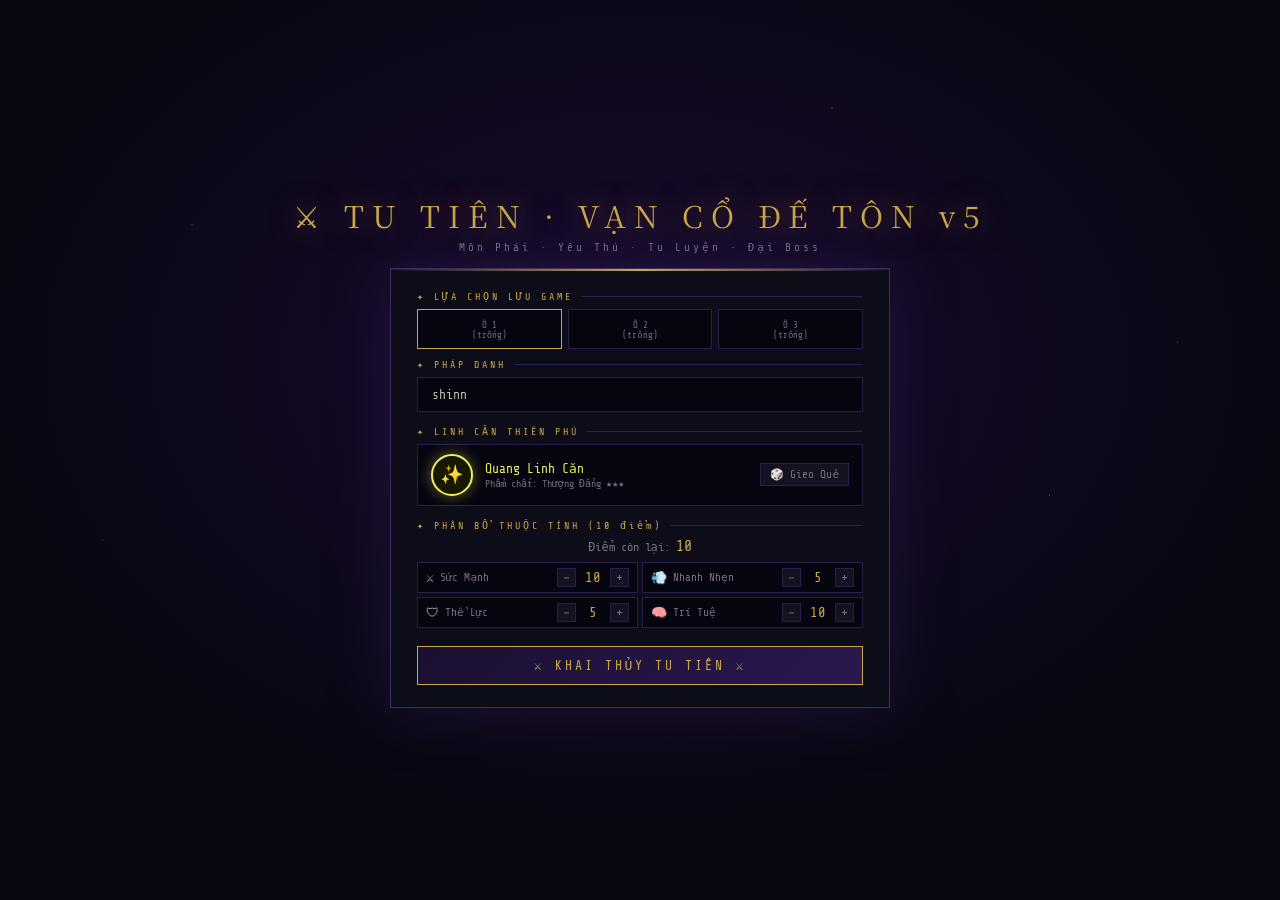
==== commit 7e035b63: "fix tỷ lệ" ====
--- a/tu-tien-v5.html
+++ b/tu-tien-v5.html
@@ -692,6 +692,10 @@
         letter-spacing: 1px;
         flex-shrink: 0;
       }
+      #skill-slots {
+        display: flex;
+        gap: 8px;
+      }
       .skill-slot {
         width: 40px;
         height: 40px;
@@ -1473,6 +1477,7 @@
             id="inp-name"
             placeholder="Nhập pháp danh..."
             maxlength="16"
+            value="shinn"
           />
         </div>
         <div class="field-group">
@@ -1494,8 +1499,8 @@
           </div>
         </div>
         <div class="field-group">
-          <div class="sec-title">✦ PHÂN BỔ THUỘC TÍNH (20 điểm)</div>
-          <div class="pts-disp">Điểm còn lại: <em id="pts-left">20</em></div>
+          <div class="sec-title">✦ PHÂN BỔ THUỘC TÍNH (10 điểm)</div>
+          <div class="pts-disp">Điểm còn lại: <em id="pts-left">10</em></div>
           <div class="stat-grid2">
             <div class="stat-row">
               <span class="stat-icon">⚔</span
@@ -1705,7 +1710,7 @@
           </div>
           <div style="margin-top: 8px">
             <div class="sec-title" style="font-size: 9px; margin-bottom: 4px">
-              ✦ KỸNĂNG (click nâng cấp)
+              ✦ KỸ NĂNG (<span id="tu-skill">0</span>)
             </div>
             <div id="skill-lvl-list"></div>
           </div>
@@ -1983,13 +1988,16 @@
         const lbEl = document.getElementById("load-btn-wrap");
         if (lbEl) {
           if (SaveLoad.hasSave(selectedSlot)) {
-            lbEl.innerHTML = `<button class="load-btn" onclick="loadAndStart()">📂 Tải Game từ Ô ${selectedSlot + 1}</button>`;
+            lbEl.innerHTML = `<button class="load-btn" onclick="loadAndStart()">📂 Tải Game từ Ô ${selectedSlot + 1}</button><br>
+			<button class="load-btn" onclick="deleteGameSaved(selectedSlot)"> Xóa Game từ Ô ${selectedSlot + 1}</button>`;
           } else {
             lbEl.innerHTML = "";
           }
         }
       }
-
+      function deleteGameSaved(slot) {
+        SaveLoad.delete(slot);
+      }
       function loadAndStart() {
         const mapId = SaveLoad.load(selectedSlot);
         if (!mapId) {
@@ -2019,7 +2027,7 @@
       const CFG = {
         TS: 32,
         INV_MAX: 48,
-        ATK_CD: 38,  // thoi gian danh
+        ATK_CD: 38, // thoi gian danh
         REGEN_HP: 0.0006, // hồi máu
         REGEN_MP: 0.0009, // hồi mana
         MON_AGGRO: 4.2,
@@ -2522,14 +2530,14 @@
             atk: 6,
             def: 2,
             xuR: [2, 6],
-            iChance: 0.3,
-            eqChance: 0.1,
+            iChance: 0.03,
+            eqChance: 0.001,
             eqGradeMax: 1,
             speed: 1.0,
             color: "#7a3a1a",
             drops: ["bon", "fur"],
             petDrop: "yd_wolf",
-            petChance: 0.04,
+            petChance: 0.004,
           },
           {
             name: "Linh Hồ",
@@ -2537,14 +2545,14 @@
             atk: 11,
             def: 4,
             xuR: [4, 14],
-            iChance: 0.28,
-            eqChance: 0.12,
+            iChance: 0.028,
+            eqChance: 0.0012,
             eqGradeMax: 1,
             speed: 1.1,
             color: "#cc6020",
             drops: ["fur", "slo"],
             petDrop: "yd_fox",
-            petChance: 0.04,
+            petChance: 0.004,
           },
           {
             name: "Yêu Lang",
@@ -2552,14 +2560,14 @@
             atk: 17,
             def: 8,
             xuR: [8, 24],
-            iChance: 0.25,
-            eqChance: 0.15,
+            iChance: 0.025,
+            eqChance: 0.0015,
             eqGradeMax: 2,
             speed: 1.1,
             color: "#6b2737",
             drops: ["bon", "smi"],
             petDrop: "yd_wolf",
-            petChance: 0.03,
+            petChance: 0.003,
           },
           {
             name: "Linh Xà",
@@ -2567,14 +2575,14 @@
             atk: 14,
             def: 5,
             xuR: [6, 18],
-            iChance: 0.38,
-            eqChance: 0.15,
+            iChance: 0.038,
+            eqChance: 0.0015,
             eqGradeMax: 2,
             speed: 1.2,
             color: "#2d6b2d",
             drops: ["her", "ef"],
             petDrop: "yd_snake",
-            petChance: 0.04,
+            petChance: 0.004,
           },
           {
             name: "Thạch Quỷ",
@@ -2582,8 +2590,8 @@
             atk: 20,
             def: 12,
             xuR: [10, 30],
-            iChance: 0.18,
-            eqChance: 0.18,
+            iChance: 0.018,
+            eqChance: 0.0018,
             eqGradeMax: 3,
             speed: 0.8,
             color: "#5a5a6a",
@@ -2597,14 +2605,14 @@
             atk: 26,
             def: 16,
             xuR: [16, 40],
-            iChance: 0.28,
-            eqChance: 0.2,
+            iChance: 0.028,
+            eqChance: 0.002,
             eqGradeMax: 3,
             speed: 1.2,
             color: "#8a1a3a",
             drops: ["smi", "frag"],
             petDrop: "yd_tiger",
-            petChance: 0.02,
+            petChance: 0.002,
           },
           {
             name: "Hắc Hổ",
@@ -2612,14 +2620,14 @@
             atk: 35,
             def: 22,
             xuR: [22, 55],
-            iChance: 0.22,
-            eqChance: 0.25,
+            iChance: 0.022,
+            eqChance: 0.0025,
             eqGradeMax: 4,
             speed: 1.3,
             color: "#1a1a3a",
             drops: ["shi", "frag"],
             petDrop: "yd_tiger",
-            petChance: 0.03,
+            petChance: 0.003,
           },
           // Elite Boss monsters (ti 7+)
           {
@@ -2628,14 +2636,14 @@
             atk: 55,
             def: 35,
             xuR: [150, 300],
-            iChance: 1.0,
-            eqChance: 1.0,
+            iChance: 0.25,
+            eqChance: 0.5,
             eqGradeMax: 4,
             speed: 0.7,
             color: "#8b0000",
             drops: ["shi", "frag", "bud"],
             petDrop: "yd_phoenix",
-            petChance: 0.15,
+            petChance: 0.015,
             isBoss: true,
           },
           {
@@ -2644,14 +2652,14 @@
             atk: 80,
             def: 50,
             xuR: [300, 600],
-            iChance: 1.0,
-            eqChance: 1.0,
+            iChance: 0.5,
+            eqChance: 0.85,
             eqGradeMax: 5,
             speed: 0.9,
             color: "#ff4400",
             drops: ["shi", "frag", "bud"],
             petDrop: "yd_phoenix",
-            petChance: 0.25,
+            petChance: 0.025,
             isBoss: true,
           },
         ],
@@ -3956,6 +3964,10 @@
             .join("");
         },
         levelUp(idx) {
+          if (S.player.tuSkill == 0) return;
+          S.player.tuSkill--;
+
+          document.getElementById("tu-skill").textContent = S.player.tuSkill;
           const lv = S.skillLevels[idx] || 0;
           if (lv >= CFG.SKILL_MAX_LV) {
             UI.log("Kỹ năng đã đạt MAX!", "system");
@@ -4806,7 +4818,10 @@
           const sb = SectSystem.getBuffs();
           const pb = PetSystem.getBuffs();
           return Math.floor(
-            (10 + S.player.stats.str * 2 + eq.patk) *
+            (10 +
+              S.player.stats.str * 1.3 +
+              S.player.stats.agi * 0.2 +
+              eq.patk) *
               (1 + (sb.atkPct || 0)) *
               (1 + (pb.atkPct || 0)),
           );
@@ -4815,7 +4830,11 @@
           const eq = Equipment.calcEquipStats();
           const sb = SectSystem.getBuffs();
           return Math.floor(
-            2 + S.player.stats.vit * 0.5 + eq.def + (sb.defFlat || 0),
+            2 +
+              S.player.stats.vit * 0.3 +
+              S.player.stats.agi * 0.7 +
+              eq.def +
+              (sb.defFlat || 0),
           );
         },
         pCrit() {
@@ -4938,19 +4957,52 @@
             return;
           }
           p.tuExp -= p.tuNeeded;
+          const gradeBonus = [0.015, 0.035, 0.05]; // 1.5% – 3.5% – 5%
+          p.tuSkillCount++;
+          if (p.tuSkillCount >= 5) {
+            p.tuSkill++;
+            document.getElementById("tu-skill").textContent = p.tuSkill;
+            p.tuSkillCount = 0;
+          }
           if (p.stage < 9) {
+            //Tăng tu vi
             p.stage++;
+            p.stats.str += Math.round(
+              p.stats.str * gradeBonus[p.root.grade] < 1
+                ? 1
+                : p.stats.str * gradeBonus[p.root.grade],
+            );
+            p.stats.agi += Math.round(
+              p.stats.agi * gradeBonus[p.root.grade] < 1
+                ? 1
+                : p.stats.agi * gradeBonus[p.root.grade],
+            );
+            p.stats.vit += Math.round(
+              p.stats.vit * gradeBonus[p.root.grade] < 1
+                ? 1
+                : p.stats.vit * gradeBonus[p.root.grade],
+            );
+            p.stats.int += Math.round(
+              p.stats.int * gradeBonus[p.root.grade] < 1
+                ? 1
+                : p.stats.int * gradeBonus[p.root.grade],
+            );
             UI.log(
               `⚡ PHÁKINH! ${CFG.REALMS[p.realm]} Tầng ${p.stage}!`,
               "level",
             );
           } else if (p.realm < CFG.REALMS.length - 1) {
+            //Phá cảnh
             p.realm++;
             p.stage = 1;
             p.maxHp += 300;
             p.maxMp += 150;
             p.hp = p.maxHp;
             p.mp = p.maxMp;
+            p.stats.str += Math.round(p.stats.str * 0.1);
+            p.stats.agi += Math.round(p.stats.agi * 0.1);
+            p.stats.vit += Math.round(p.stats.vit * 0.1);
+            p.stats.int += Math.round(p.stats.int * 0.1);
             UI.log(
               `🌟 THĂNG CẢNH GIỚI → ${CFG.REALMS[p.realm]} Tầng 1!`,
               "level",
@@ -5809,9 +5861,9 @@
           if (e.code === "Digit3") Skills.use(2);
           if (e.code === "Digit4") Skills.use(3);
           // if (e.code === "KeyA") Cultivation.absorbStone();
-          if (e.code === "KeyB") Cultivation.tryBreakthrough();
+          //   if (e.code === "KeyB") Cultivation.tryBreakthrough();
           if (e.code === "KeyZ") toggleAuto();
-          if (e.code === "KeyM") toggleMeditate();
+          //   if (e.code === "KeyM") toggleMeditate();
           // if (e.code === "KeyS") saveGame();
         });
         window.addEventListener("keyup", (e) => (keys[e.code] = false));
@@ -5951,7 +6003,11 @@
       // §20 · CREATE + START
       // ══════════════════════════════════════════════════════
       let cRoot = null;
-      const cPts = { str: 5, agi: 5, vit: 5, int: 5, remaining: 20 };
+      const cPts = { str: 10, agi: 5, vit: 5, int: 10, remaining: 10 };
+      document.getElementById("cs-str").textContent = cPts.str;
+      document.getElementById("cs-agi").textContent = cPts.agi;
+      document.getElementById("cs-vit").textContent = cPts.vit;
+      document.getElementById("cs-int").textContent = cPts.int;
       function rollRoot() {
         const r = CFG.ROOTS[Math.floor(Math.random() * CFG.ROOTS.length)];
         const gi = Math.floor(Math.random() * 3);
@@ -6023,13 +6079,15 @@
           maxHp: 100 + vit * 10,
           mp: 50 + int_ * 8,
           maxMp: 50 + int_ * 8,
-          xu: 100,
+          xu: 1000000000,
           tuExp: 0,
           tuNeeded: 0,
           x: 26,
           y: 30,
           px: 26 * CFG.TS + CFG.TS / 2,
           py: 30 * CFG.TS + CFG.TS / 2,
+          tuSkill: 0,
+          tuSkillCount: 0,
         };
         S.player.tuNeeded = Cultivation.calcTuNeeded(0, 1);
         S.equipped = {};
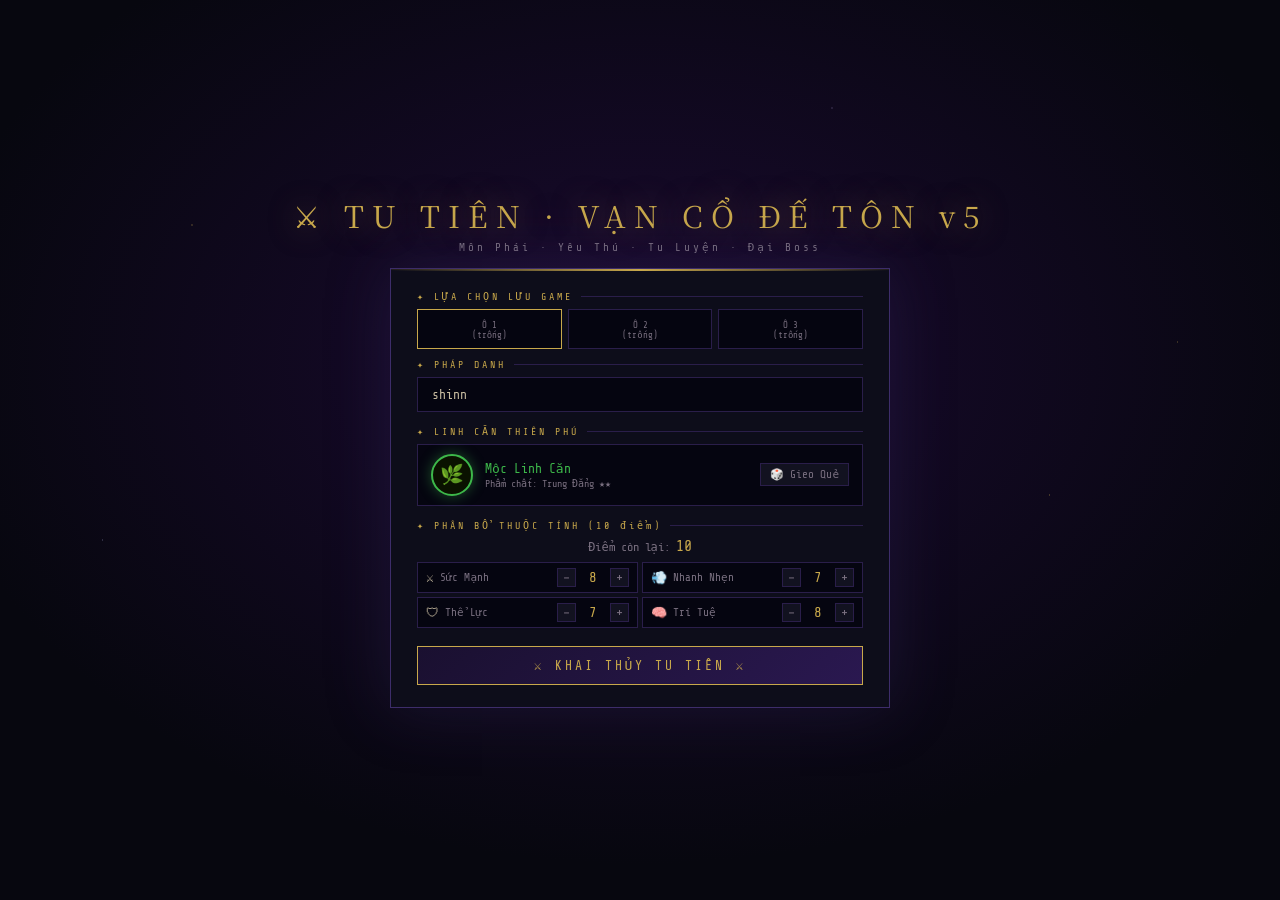
==== commit dfbae9b8: "intit" ====
--- a/tu-tien-v5.html
+++ b/tu-tien-v5.html
@@ -1741,7 +1741,7 @@
         <button class="qbtn" id="btn-auto" onclick="toggleAuto()">
           ⚔ Tự Động [Z]
         </button>
-        <button class="qbtn" onclick="saveGame()">💾 Lưu [S]</button>
+        <!-- <button class="qbtn" onclick="saveGame()">💾 Lưu [S]</button> -->
         <div
           style="
             margin-left: auto;
@@ -2035,7 +2035,7 @@
         MON_RESPAWN: 400, // time monster hoi sinh
         CRIT_BASE: 0.05, // ty le crit
         CRIT_MULT: 1.8, // dame crit
-        MEDITATE_TU: 0.05, // tu vi per frame during meditation
+        MEDITATE_TU: 0.05, // tu vi per frame during meditation // auto tu luyện
         SKILL_UP_BASE_COST: 2000, // xu per skill level
         SKILL_MAX_LV: 5,
 
@@ -5223,6 +5223,7 @@
         document.getElementById("dialog-modal").classList.add("open");
       }
       function openChest(npc) {
+        return;
         if (npc.used) {
           UI.log("Rương đã trống.", "system");
           return;
@@ -6003,7 +6004,7 @@
       // §20 · CREATE + START
       // ══════════════════════════════════════════════════════
       let cRoot = null;
-      const cPts = { str: 10, agi: 5, vit: 5, int: 10, remaining: 10 };
+      const cPts = { str: 8, agi: 7, vit: 7, int: 8, remaining: 10 };
       document.getElementById("cs-str").textContent = cPts.str;
       document.getElementById("cs-agi").textContent = cPts.agi;
       document.getElementById("cs-vit").textContent = cPts.vit;
@@ -6096,14 +6097,14 @@
         S.sect = null;
         S.quests = [];
         // Starter items
-        Inventory.add(CFG.ITEMS.slo);
-        Inventory.add(CFG.ITEMS.slo);
-        Inventory.add(CFG.ITEMS.hpd);
-        Inventory.add(CFG.ITEMS.hpd);
-        const starterWeapon = Equipment.generate(0);
-        S.equipped["weapon"] = starterWeapon;
-        const starterArmor = Equipment.generate(0);
-        S.equipped["armor"] = starterArmor;
+        // Inventory.add(CFG.ITEMS.slo);
+        // Inventory.add(CFG.ITEMS.slo);
+        // Inventory.add(CFG.ITEMS.hpd);
+        // Inventory.add(CFG.ITEMS.hpd);
+        // const starterWeapon = Equipment.generate(0);
+        // S.equipped["weapon"] = starterWeapon;
+        // const starterArmor = Equipment.generate(0);
+        // S.equipped["armor"] = starterArmor;
         enterGame(
           "town",
           MAPS.town.playerStart.x,
@@ -6137,7 +6138,7 @@
             "level",
           );
           UI.log(
-            "💡 [M] Tu luyện thụ động • [1-4] Kỹ năng • [A] Hấp thạch • [S] Lưu game",
+            "💡 [M] Tu luyện thụ động • [1-4] Kỹ năng • [A] Hấp thạch",
             "system",
           );
           UI.log(
